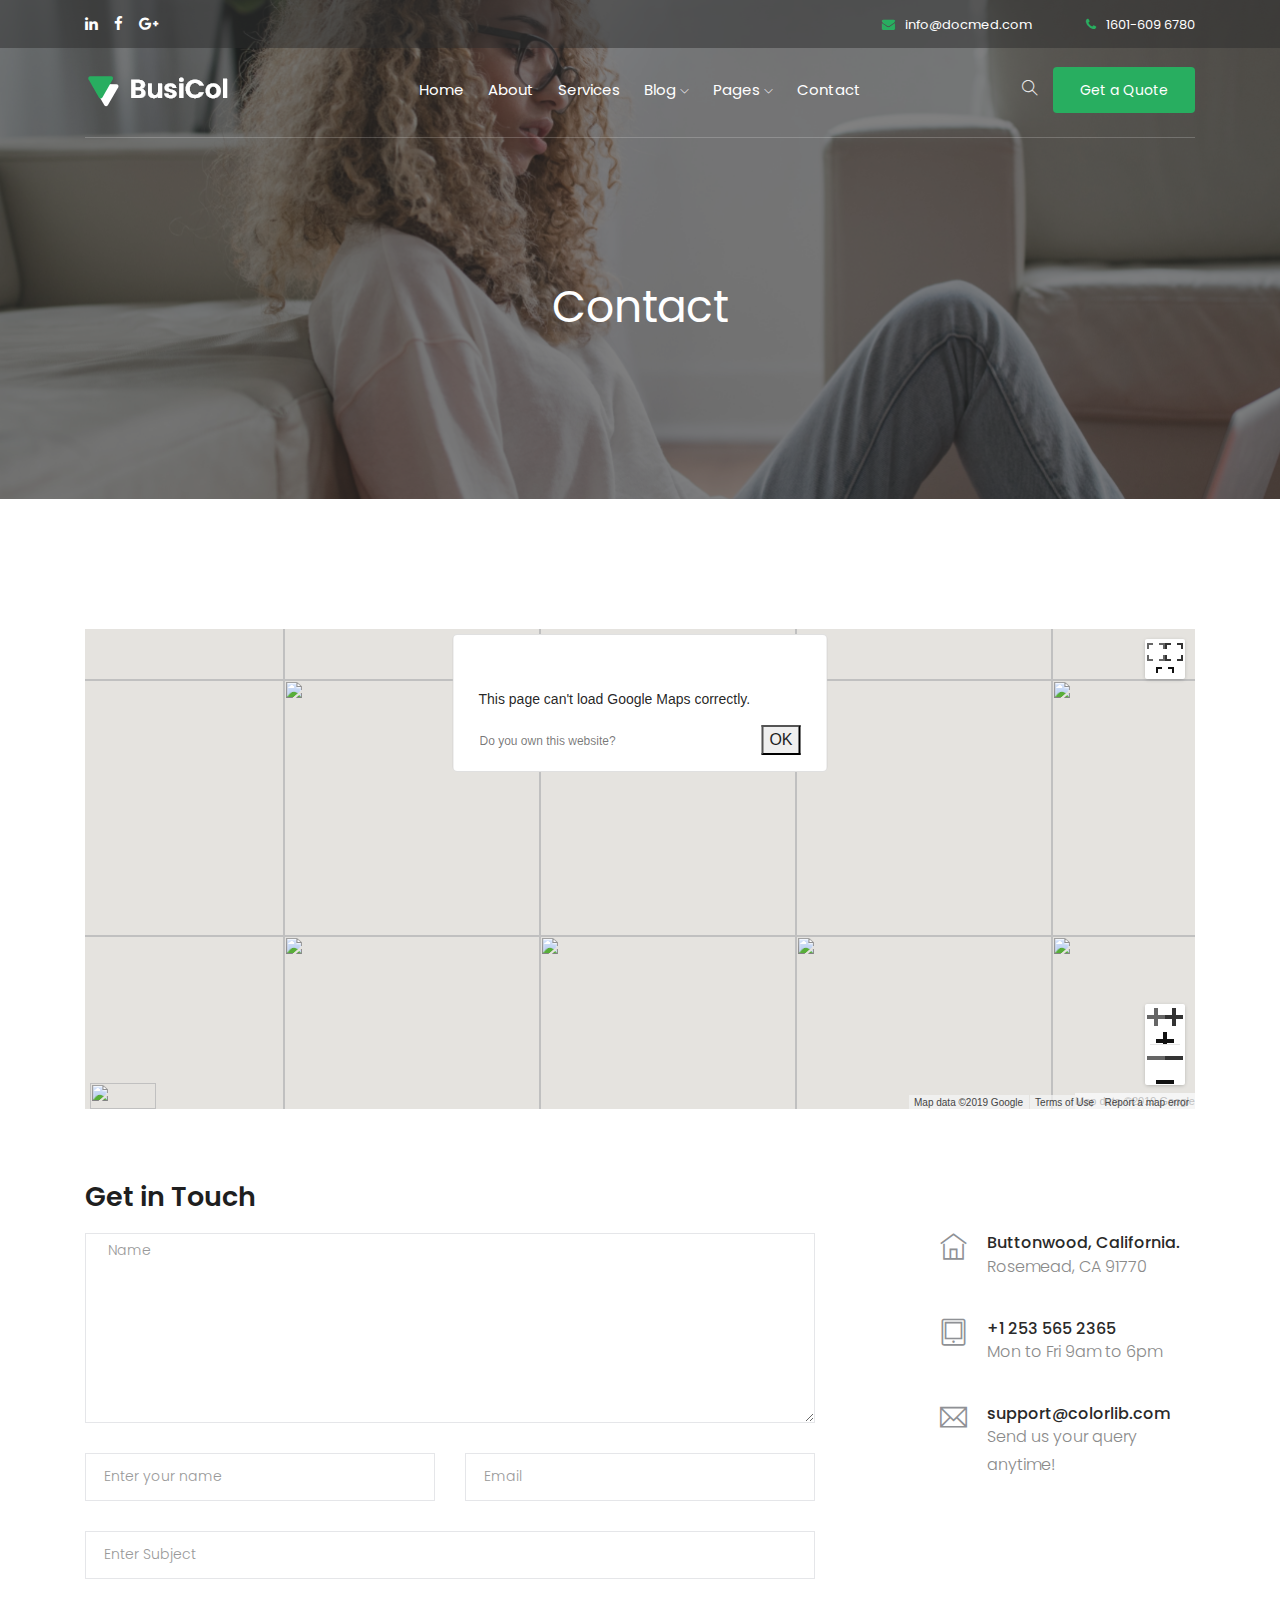
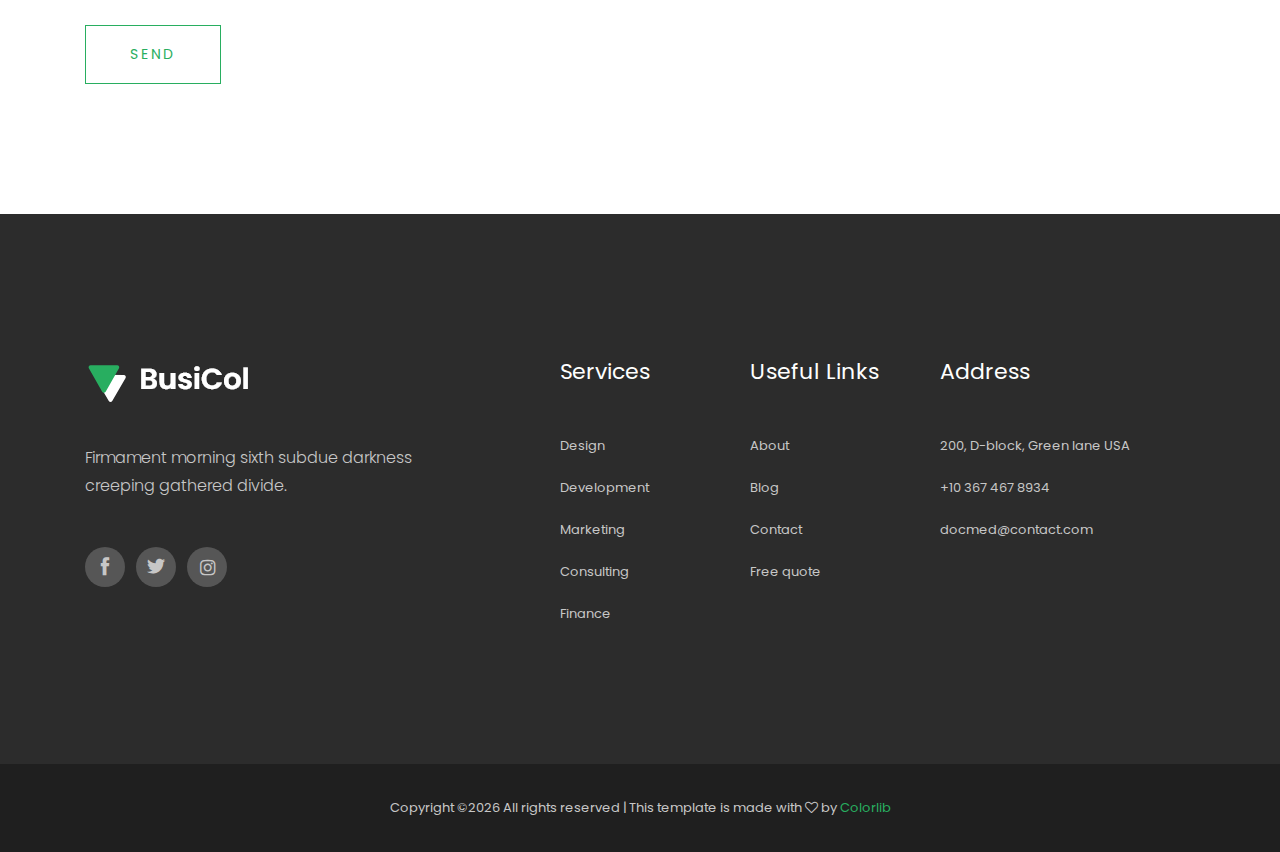
==== contact.html @ 390efb80 "Add files via upload" ====
<!doctype html>
<html class="no-js" lang="zxx">

<head>
    <meta charset="utf-8">
    <meta http-equiv="x-ua-compatible" content="ie=edge">
    <title>Busicol</title>
    <meta name="description" content="">
    <meta name="viewport" content="width=device-width, initial-scale=1">

    <!-- <link rel="manifest" href="site.webmanifest"> -->
    <link rel="shortcut icon" type="image/x-icon" href="img/favicon.png">
    <!-- Place favicon.ico in the root directory -->

    <!-- CSS here -->
    <link rel="stylesheet" href="css/bootstrap.min.css">
    <link rel="stylesheet" href="css/owl.carousel.min.css">
    <link rel="stylesheet" href="css/magnific-popup.css">
    <link rel="stylesheet" href="css/font-awesome.min.css">
    <link rel="stylesheet" href="css/themify-icons.css">
    <link rel="stylesheet" href="css/nice-select.css">
    <link rel="stylesheet" href="css/flaticon.css">
    <link rel="stylesheet" href="css/gijgo.css">
    <link rel="stylesheet" href="css/animate.css">
    <link rel="stylesheet" href="css/slicknav.css">
    <link rel="stylesheet" href="css/style.css">
    <!-- <link rel="stylesheet" href="css/responsive.css"> -->
</head>

<body>
    <!--[if lte IE 9]>
            <p class="browserupgrade">You are using an <strong>outdated</strong> browser. Please <a href="https://browsehappy.com/">upgrade your browser</a> to improve your experience and security.</p>
        <![endif]-->


    <!-- header-start -->
    <header>
        <div class="header-area ">
            <div class="header-top_area d-none d-lg-block">
                <div class="container">
                    <div class="row">
                        <div class="col-xl-6 col-md-6 ">
                            <div class="social_media_links">
                                <a href="#">
                                    <i class="fa fa-linkedin"></i>
                                </a>
                                <a href="#">
                                    <i class="fa fa-facebook"></i>
                                </a>
                                <a href="#">
                                    <i class="fa fa-google-plus"></i>
                                </a>
                            </div>
                        </div>
                        <div class="col-xl-6 col-md-6">
                            <div class="short_contact_list">
                                <ul>
                                    <li><a href="#"> <i class="fa fa-envelope"></i> info@docmed.com</a></li>
                                    <li><a href="#"> <i class="fa fa-phone"></i> 1601-609 6780</a></li>
                                </ul>
                            </div>
                        </div>
                    </div>
                </div>
            </div>
            <div id="sticky-header" class="main-header-area">
                <div class="container">
                    <div class="header_bottom_border white_border">
                        <div class="row align-items-center">
                            <div class="col-xl-3 col-lg-2">
                                <div class="logo">
                                    <a href="index.html">
                                        <img src="img/logo.png" alt="">
                                    </a>
                                </div>
                            </div>
                            <div class="col-xl-6 col-lg-7">
                                <div class="main-menu  d-none d-lg-block">
                                    <nav>
                                        <ul id="navigation">
                                            <li><a class="active" href="index.html">home</a></li>
                                            <li><a href="about.html">About</a></li>
                                            <li><a href="service.html">Services</a></li>
                                            <li><a href="#">blog <i class="ti-angle-down"></i></a>
                                                <ul class="submenu">
                                                    <li><a href="blog.html">blog</a></li>
                                                    <li><a href="single-blog.html">single-blog</a></li>
                                                </ul>
                                            </li>
                                            <li><a href="#">pages <i class="ti-angle-down"></i></a>
                                                <ul class="submenu">
                                                     <li><a href="elements.html">elements</a></li>
                                                    <li><a href="Portfolio.html">Portfolio</a></li>
                                                    <li><a href="portfolio_details.html">Portfolio details</a></li>
                                                </ul>
                                            </li>
                                            <li><a href="contact.html">Contact</a></li>
                                        </ul>
                                    </nav>
                                </div>
                            </div>
                            <div class="col-xl-3 col-lg-3 d-none d-lg-block">
                                <div class="Appointment">
                                    <div class="search_button">
                                        <a href="#">
                                            <i class="ti-search"></i>
                                        </a>
                                    </div>
                                    <div class="book_btn d-none d-lg-block">
                                        <a class="popup-with-form" href="#test-form">Get a Quote</a>
                                    </div>
                                </div>
                            </div>
                            <div class="col-12">
                                <div class="mobile_menu d-block d-lg-none"></div>
                            </div>
                        </div>
                    </div>

                </div>
            </div>
        </div>
    </header>
    <!-- header-end -->

    <!-- bradcam_area  -->
    <div class="bradcam_area breadcam_bg_4">
        <div class="container">
            <div class="row">
                <div class="col-xl-12">
                    <div class="bradcam_text text-center">
                        <h3>Contact</h3>
                    </div>
                </div>
            </div>
        </div>
    </div>
    <!--/ bradcam_area  -->

    <!-- ================ contact section start ================= -->
    <section class="contact-section">
            <div class="container">
                <div class="d-none d-sm-block mb-5 pb-4">
                    <div id="map" style="height: 480px; position: relative; overflow: hidden;"><div style="height: 100%; width: 100%; position: absolute; top: 0px; left: 0px; background-color: rgb(229, 227, 223);"><div class="gm-style" style="position: absolute; z-index: 0; left: 0px; top: 0px; height: 100%; width: 100%; padding: 0px; border-width: 0px; margin: 0px;"><div tabindex="0" style="position: absolute; z-index: 0; left: 0px; top: 0px; height: 100%; width: 100%; padding: 0px; border-width: 0px; margin: 0px; cursor: url(&quot;https://maps.gstatic.com/mapfiles/openhand_8_8.cur&quot;), default; touch-action: pan-x pan-y;"><div style="z-index: 1; position: absolute; left: 50%; top: 50%; width: 100%; transform: translate(0px, 0px);"><div style="position: absolute; left: 0px; top: 0px; z-index: 100; width: 100%;"><div style="position: absolute; left: 0px; top: 0px; z-index: 0;"><div style="position: absolute; z-index: 991; transform: matrix(1, 0, 0, 1, -100, -189);"><div style="position: absolute; left: 0px; top: 0px; width: 256px; height: 256px;"><div style="width: 256px; height: 256px;"></div></div><div style="position: absolute; left: -256px; top: 0px; width: 256px; height: 256px;"><div style="width: 256px; height: 256px;"></div></div><div style="position: absolute; left: -256px; top: -256px; width: 256px; height: 256px;"><div style="width: 256px; height: 256px;"></div></div><div style="position: absolute; left: 0px; top: -256px; width: 256px; height: 256px;"><div style="width: 256px; height: 256px;"></div></div><div style="position: absolute; left: 256px; top: -256px; width: 256px; height: 256px;"><div style="width: 256px; height: 256px;"></div></div><div style="position: absolute; left: 256px; top: 0px; width: 256px; height: 256px;"><div style="width: 256px; height: 256px;"></div></div><div style="position: absolute; left: 256px; top: 256px; width: 256px; height: 256px;"><div style="width: 256px; height: 256px;"></div></div><div style="position: absolute; left: 0px; top: 256px; width: 256px; height: 256px;"><div style="width: 256px; height: 256px;"></div></div><div style="position: absolute; left: -256px; top: 256px; width: 256px; height: 256px;"><div style="width: 256px; height: 256px;"></div></div><div style="position: absolute; left: -512px; top: 256px; width: 256px; height: 256px;"><div style="width: 256px; height: 256px;"></div></div><div style="position: absolute; left: -512px; top: 0px; width: 256px; height: 256px;"><div style="width: 256px; height: 256px;"></div></div><div style="position: absolute; left: -512px; top: -256px; width: 256px; height: 256px;"><div style="width: 256px; height: 256px;"></div></div><div style="position: absolute; left: 512px; top: -256px; width: 256px; height: 256px;"><div style="width: 256px; height: 256px;"></div></div><div style="position: absolute; left: 512px; top: 0px; width: 256px; height: 256px;"><div style="width: 256px; height: 256px;"></div></div><div style="position: absolute; left: 512px; top: 256px; width: 256px; height: 256px;"><div style="width: 256px; height: 256px;"></div></div></div></div></div><div style="position: absolute; left: 0px; top: 0px; z-index: 101; width: 100%;"></div><div style="position: absolute; left: 0px; top: 0px; z-index: 102; width: 100%;"></div><div style="position: absolute; left: 0px; top: 0px; z-index: 103; width: 100%;"><div style="position: absolute; left: 0px; top: 0px; z-index: -1;"><div style="position: absolute; z-index: 991; transform: matrix(1, 0, 0, 1, -100, -189);"><div style="width: 256px; height: 256px; overflow: hidden; position: absolute; left: 0px; top: 0px;"></div><div style="width: 256px; height: 256px; overflow: hidden; position: absolute; left: -256px; top: 0px;"></div><div style="width: 256px; height: 256px; overflow: hidden; position: absolute; left: -256px; top: -256px;"></div><div style="width: 256px; height: 256px; overflow: hidden; position: absolute; left: 0px; top: -256px;"></div><div style="width: 256px; height: 256px; overflow: hidden; position: absolute; left: 256px; top: -256px;"></div><div style="width: 256px; height: 256px; overflow: hidden; position: absolute; left: 256px; top: 0px;"></div><div style="width: 256px; height: 256px; overflow: hidden; position: absolute; left: 256px; top: 256px;"></div><div style="width: 256px; height: 256px; overflow: hidden; position: absolute; left: 0px; top: 256px;"></div><div style="width: 256px; height: 256px; overflow: hidden; position: absolute; left: -256px; top: 256px;"></div><div style="width: 256px; height: 256px; overflow: hidden; position: absolute; left: -512px; top: 256px;"></div><div style="width: 256px; height: 256px; overflow: hidden; position: absolute; left: -512px; top: 0px;"></div><div style="width: 256px; height: 256px; overflow: hidden; position: absolute; left: -512px; top: -256px;"></div><div style="width: 256px; height: 256px; overflow: hidden; position: absolute; left: 512px; top: -256px;"></div><div style="width: 256px; height: 256px; overflow: hidden; position: absolute; left: 512px; top: 0px;"></div><div style="width: 256px; height: 256px; overflow: hidden; position: absolute; left: 512px; top: 256px;"></div></div></div></div><div style="position: absolute; left: 0px; top: 0px; z-index: 0;"><div style="position: absolute; z-index: 991; transform: matrix(1, 0, 0, 1, -100, -189);"><div style="position: absolute; left: 0px; top: 0px; width: 256px; height: 256px; transition: opacity 200ms linear 0s;"><img draggable="false" alt="" role="presentation" src="https://maps.googleapis.com/maps/vt?pb=!1m5!1m4!1i9!2i470!3i302!4i256!2m3!1e0!2sm!3i476185792!2m3!1e2!6m1!3e5!3m14!2sen-US!3sUS!5e18!12m1!1e68!12m3!1e37!2m1!1ssmartmaps!12m4!1e26!2m2!1sstyles!2zcC5zOi02MHxwLmw6LTYw!4e0&amp;key=AIzaSyDpfS1oRGreGSBU5HHjMmQ3o5NLw7VdJ6I&amp;token=70038" style="width: 256px; height: 256px; user-select: none; border: 0px; padding: 0px; margin: 0px; max-width: none;"></div><div style="position: absolute; left: 256px; top: 0px; width: 256px; height: 256px; transition: opacity 200ms linear 0s;"><img draggable="false" alt="" role="presentation" src="https://maps.googleapis.com/maps/vt?pb=!1m5!1m4!1i9!2i471!3i302!4i256!2m3!1e0!2sm!3i476185840!2m3!1e2!6m1!3e5!3m14!2sen-US!3sUS!5e18!12m1!1e68!12m3!1e37!2m1!1ssmartmaps!12m4!1e26!2m2!1sstyles!2zcC5zOi02MHxwLmw6LTYw!4e0&amp;key=AIzaSyDpfS1oRGreGSBU5HHjMmQ3o5NLw7VdJ6I&amp;token=84496" style="width: 256px; height: 256px; user-select: none; border: 0px; padding: 0px; margin: 0px; max-width: none;"></div><div style="position: absolute; left: 256px; top: 256px; width: 256px; height: 256px; transition: opacity 200ms linear 0s;"><img draggable="false" alt="" role="presentation" src="https://maps.googleapis.com/maps/vt?pb=!1m5!1m4!1i9!2i471!3i303!4i256!2m3!1e0!2sm!3i476185840!2m3!1e2!6m1!3e5!3m14!2sen-US!3sUS!5e18!12m1!1e68!12m3!1e37!2m1!1ssmartmaps!12m4!1e26!2m2!1sstyles!2zcC5zOi02MHxwLmw6LTYw!4e0&amp;key=AIzaSyDpfS1oRGreGSBU5HHjMmQ3o5NLw7VdJ6I&amp;token=107953" style="width: 256px; height: 256px; user-select: none; border: 0px; padding: 0px; margin: 0px; max-width: none;"></div><div style="position: absolute; left: 0px; top: 256px; width: 256px; height: 256px; transition: opacity 200ms linear 0s;"><img draggable="false" alt="" role="presentation" src="https://maps.googleapis.com/maps/vt?pb=!1m5!1m4!1i9!2i470!3i303!4i256!2m3!1e0!2sm!3i476185792!2m3!1e2!6m1!3e5!3m14!2sen-US!3sUS!5e18!12m1!1e68!12m3!1e37!2m1!1ssmartmaps!12m4!1e26!2m2!1sstyles!2zcC5zOi02MHxwLmw6LTYw!4e0&amp;key=AIzaSyDpfS1oRGreGSBU5HHjMmQ3o5NLw7VdJ6I&amp;token=93495" style="width: 256px; height: 256px; user-select: none; border: 0px; padding: 0px; margin: 0px; max-width: none;"></div><div style="position: absolute; left: -256px; top: 256px; width: 256px; height: 256px; transition: opacity 200ms linear 0s;"><img draggable="false" alt="" role="presentation" src="https://maps.googleapis.com/maps/vt?pb=!1m5!1m4!1i9!2i469!3i303!4i256!2m3!1e0!2sm!3i476185792!2m3!1e2!6m1!3e5!3m14!2sen-US!3sUS!5e18!12m1!1e68!12m3!1e37!2m1!1ssmartmaps!12m4!1e26!2m2!1sstyles!2zcC5zOi02MHxwLmw6LTYw!4e0&amp;key=AIzaSyDpfS1oRGreGSBU5HHjMmQ3o5NLw7VdJ6I&amp;token=85128" style="width: 256px; height: 256px; user-select: none; border: 0px; padding: 0px; margin: 0px; max-width: none;"></div><div style="position: absolute; left: -512px; top: 256px; width: 256px; height: 256px; transition: opacity 200ms linear 0s;"><img draggable="false" alt="" role="presentation" src="https://maps.googleapis.com/maps/vt?pb=!1m5!1m4!1i9!2i468!3i303!4i256!2m3!1e0!2sm!3i476185504!2m3!1e2!6m1!3e5!3m14!2sen-US!3sUS!5e18!12m1!1e68!12m3!1e37!2m1!1ssmartmaps!12m4!1e26!2m2!1sstyles!2zcC5zOi02MHxwLmw6LTYw!4e0&amp;key=AIzaSyDpfS1oRGreGSBU5HHjMmQ3o5NLw7VdJ6I&amp;token=46831" style="width: 256px; height: 256px; user-select: none; border: 0px; padding: 0px; margin: 0px; max-width: none;"></div><div style="position: absolute; left: -512px; top: 0px; width: 256px; height: 256px; transition: opacity 200ms linear 0s;"><img draggable="false" alt="" role="presentation" src="https://maps.googleapis.com/maps/vt?pb=!1m5!1m4!1i9!2i468!3i302!4i256!2m3!1e0!2sm!3i476184952!2m3!1e2!6m1!3e5!3m14!2sen-US!3sUS!5e18!12m1!1e68!12m3!1e37!2m1!1ssmartmaps!12m4!1e26!2m2!1sstyles!2zcC5zOi02MHxwLmw6LTYw!4e0&amp;key=AIzaSyDpfS1oRGreGSBU5HHjMmQ3o5NLw7VdJ6I&amp;token=10814" style="width: 256px; height: 256px; user-select: none; border: 0px; padding: 0px; margin: 0px; max-width: none;"></div><div style="position: absolute; left: -512px; top: -256px; width: 256px; height: 256px; transition: opacity 200ms linear 0s;"><img draggable="false" alt="" role="presentation" src="https://maps.googleapis.com/maps/vt?pb=!1m5!1m4!1i9!2i468!3i301!4i256!2m3!1e0!2sm!3i476184952!2m3!1e2!6m1!3e5!3m14!2sen-US!3sUS!5e18!12m1!1e68!12m3!1e37!2m1!1ssmartmaps!12m4!1e26!2m2!1sstyles!2zcC5zOi02MHxwLmw6LTYw!4e0&amp;key=AIzaSyDpfS1oRGreGSBU5HHjMmQ3o5NLw7VdJ6I&amp;token=118428" style="width: 256px; height: 256px; user-select: none; border: 0px; padding: 0px; margin: 0px; max-width: none;"></div><div style="position: absolute; left: 512px; top: -256px; width: 256px; height: 256px; transition: opacity 200ms linear 0s;"><img draggable="false" alt="" role="presentation" src="https://maps.googleapis.com/maps/vt?pb=!1m5!1m4!1i9!2i472!3i301!4i256!2m3!1e0!2sm!3i476185636!2m3!1e2!6m1!3e5!3m14!2sen-US!3sUS!5e18!12m1!1e68!12m3!1e37!2m1!1ssmartmaps!12m4!1e26!2m2!1sstyles!2zcC5zOi02MHxwLmw6LTYw!4e0&amp;key=AIzaSyDpfS1oRGreGSBU5HHjMmQ3o5NLw7VdJ6I&amp;token=43995" style="width: 256px; height: 256px; user-select: none; border: 0px; padding: 0px; margin: 0px; max-width: none;"></div><div style="position: absolute; left: 512px; top: 0px; width: 256px; height: 256px; transition: opacity 200ms linear 0s;"><img draggable="false" alt="" role="presentation" src="https://maps.googleapis.com/maps/vt?pb=!1m5!1m4!1i9!2i472!3i302!4i256!2m3!1e0!2sm!3i476185840!2m3!1e2!6m1!3e5!3m14!2sen-US!3sUS!5e18!12m1!1e68!12m3!1e37!2m1!1ssmartmaps!12m4!1e26!2m2!1sstyles!2zcC5zOi02MHxwLmw6LTYw!4e0&amp;key=AIzaSyDpfS1oRGreGSBU5HHjMmQ3o5NLw7VdJ6I&amp;token=905" style="width: 256px; height: 256px; user-select: none; border: 0px; padding: 0px; margin: 0px; max-width: none;"></div><div style="position: absolute; left: 512px; top: 256px; width: 256px; height: 256px; transition: opacity 200ms linear 0s;"><img draggable="false" alt="" role="presentation" src="https://maps.googleapis.com/maps/vt?pb=!1m5!1m4!1i9!2i472!3i303!4i256!2m3!1e0!2sm!3i476185840!2m3!1e2!6m1!3e5!3m14!2sen-US!3sUS!5e18!12m1!1e68!12m3!1e37!2m1!1ssmartmaps!12m4!1e26!2m2!1sstyles!2zcC5zOi02MHxwLmw6LTYw!4e0&amp;key=AIzaSyDpfS1oRGreGSBU5HHjMmQ3o5NLw7VdJ6I&amp;token=24362" style="width: 256px; height: 256px; user-select: none; border: 0px; padding: 0px; margin: 0px; max-width: none;"></div><div style="position: absolute; left: -256px; top: 0px; width: 256px; height: 256px; transition: opacity 200ms linear 0s;"><img draggable="false" alt="" role="presentation" src="https://maps.googleapis.com/maps/vt?pb=!1m5!1m4!1i9!2i469!3i302!4i256!2m3!1e0!2sm!3i476185792!2m3!1e2!6m1!3e5!3m14!2sen-US!3sUS!5e18!12m1!1e68!12m3!1e37!2m1!1ssmartmaps!12m4!1e26!2m2!1sstyles!2zcC5zOi02MHxwLmw6LTYw!4e0&amp;key=AIzaSyDpfS1oRGreGSBU5HHjMmQ3o5NLw7VdJ6I&amp;token=61671" style="width: 256px; height: 256px; user-select: none; border: 0px; padding: 0px; margin: 0px; max-width: none;"></div><div style="position: absolute; left: -256px; top: -256px; width: 256px; height: 256px; transition: opacity 200ms linear 0s;"><img draggable="false" alt="" role="presentation" src="https://maps.googleapis.com/maps/vt?pb=!1m5!1m4!1i9!2i469!3i301!4i256!2m3!1e0!2sm!3i476185792!2m3!1e2!6m1!3e5!3m14!2sen-US!3sUS!5e18!12m1!1e68!12m3!1e37!2m1!1ssmartmaps!12m4!1e26!2m2!1sstyles!2zcC5zOi02MHxwLmw6LTYw!4e0&amp;key=AIzaSyDpfS1oRGreGSBU5HHjMmQ3o5NLw7VdJ6I&amp;token=38214" style="width: 256px; height: 256px; user-select: none; border: 0px; padding: 0px; margin: 0px; max-width: none;"></div><div style="position: absolute; left: 0px; top: -256px; width: 256px; height: 256px; transition: opacity 200ms linear 0s;"><img draggable="false" alt="" role="presentation" src="https://maps.googleapis.com/maps/vt?pb=!1m5!1m4!1i9!2i470!3i301!4i256!2m3!1e0!2sm!3i476185792!2m3!1e2!6m1!3e5!3m14!2sen-US!3sUS!5e18!12m1!1e68!12m3!1e37!2m1!1ssmartmaps!12m4!1e26!2m2!1sstyles!2zcC5zOi02MHxwLmw6LTYw!4e0&amp;key=AIzaSyDpfS1oRGreGSBU5HHjMmQ3o5NLw7VdJ6I&amp;token=46581" style="width: 256px; height: 256px; user-select: none; border: 0px; padding: 0px; margin: 0px; max-width: none;"></div><div style="position: absolute; left: 256px; top: -256px; width: 256px; height: 256px; transition: opacity 200ms linear 0s;"><img draggable="false" alt="" role="presentation" src="https://maps.googleapis.com/maps/vt?pb=!1m5!1m4!1i9!2i471!3i301!4i256!2m3!1e0!2sm!3i476185792!2m3!1e2!6m1!3e5!3m14!2sen-US!3sUS!5e18!12m1!1e68!12m3!1e37!2m1!1ssmartmaps!12m4!1e26!2m2!1sstyles!2zcC5zOi02MHxwLmw6LTYw!4e0&amp;key=AIzaSyDpfS1oRGreGSBU5HHjMmQ3o5NLw7VdJ6I&amp;token=94061" style="width: 256px; height: 256px; user-select: none; border: 0px; padding: 0px; margin: 0px; max-width: none;"></div></div></div></div><div class="gm-style-pbc" style="z-index: 2; position: absolute; height: 100%; width: 100%; padding: 0px; border-width: 0px; margin: 0px; left: 0px; top: 0px; opacity: 0;"><p class="gm-style-pbt"></p></div><div style="z-index: 3; position: absolute; height: 100%; width: 100%; padding: 0px; border-width: 0px; margin: 0px; left: 0px; top: 0px; touch-action: pan-x pan-y;"><div style="z-index: 4; position: absolute; left: 50%; top: 50%; width: 100%; transform: translate(0px, 0px);"><div style="position: absolute; left: 0px; top: 0px; z-index: 104; width: 100%;"></div><div style="position: absolute; left: 0px; top: 0px; z-index: 105; width: 100%;"></div><div style="position: absolute; left: 0px; top: 0px; z-index: 106; width: 100%;"></div><div style="position: absolute; left: 0px; top: 0px; z-index: 107; width: 100%;"></div></div></div></div><iframe aria-hidden="true" frameborder="0" style="z-index: -1; position: absolute; width: 100%; height: 100%; top: 0px; left: 0px; border: none;" src="about:blank"></iframe><div style="margin-left: 5px; margin-right: 5px; z-index: 1000000; position: absolute; left: 0px; bottom: 0px;"><a target="_blank" rel="noopener" href="https://maps.google.com/maps?ll=-31.197,150.744&amp;z=9&amp;t=m&amp;hl=en-US&amp;gl=US&amp;mapclient=apiv3" title="Open this area in Google Maps (opens a new window)" style="position: static; overflow: visible; float: none; display: inline;"><div style="width: 66px; height: 26px; cursor: pointer;"><img alt="" src="https://maps.gstatic.com/mapfiles/api-3/images/google_white5.png" draggable="false" style="position: absolute; left: 0px; top: 0px; width: 66px; height: 26px; user-select: none; border: 0px; padding: 0px; margin: 0px;"></div></a></div><div style="background-color: white; padding: 15px 21px; border: 1px solid rgb(171, 171, 171); font-family: Roboto, Arial, sans-serif; color: rgb(34, 34, 34); box-sizing: border-box; box-shadow: rgba(0, 0, 0, 0.2) 0px 4px 16px; z-index: 10000002; display: none; width: 300px; height: 180px; position: absolute; left: 315px; top: 150px;"><div style="padding: 0px 0px 10px; font-size: 16px; box-sizing: border-box;">Map Data</div><div style="font-size: 13px;">Map data ©2019 Google</div><button draggable="false" title="Close" aria-label="Close" type="button" class="gm-ui-hover-effect" style="background: none; display: block; border: 0px; margin: 0px; padding: 0px; position: absolute; cursor: pointer; user-select: none; top: 0px; right: 0px; width: 37px; height: 37px;"><img src="data:image/svg+xml,%3Csvg%20xmlns%3D%22http%3A%2F%2Fwww.w3.org%2F2000%2Fsvg%22%20width%3D%2224px%22%20height%3D%2224px%22%20viewBox%3D%220%200%2024%2024%22%20fill%3D%22%23000000%22%3E%0A%20%20%20%20%3Cpath%20d%3D%22M19%206.41L17.59%205%2012%2010.59%206.41%205%205%206.41%2010.59%2012%205%2017.59%206.41%2019%2012%2013.41%2017.59%2019%2019%2017.59%2013.41%2012z%22%2F%3E%0A%20%20%20%20%3Cpath%20d%3D%22M0%200h24v24H0z%22%20fill%3D%22none%22%2F%3E%0A%3C%2Fsvg%3E%0A" style="pointer-events: none; display: block; width: 13px; height: 13px; margin: 12px;"></button></div><div class="gmnoprint" style="z-index: 1000001; position: absolute; right: 166px; bottom: 0px; width: 121px;"><div draggable="false" class="gm-style-cc" style="user-select: none; height: 14px; line-height: 14px;"><div style="opacity: 0.7; width: 100%; height: 100%; position: absolute;"><div style="width: 1px;"></div><div style="background-color: rgb(245, 245, 245); width: auto; height: 100%; margin-left: 1px;"></div></div><div style="position: relative; padding-right: 6px; padding-left: 6px; box-sizing: border-box; font-family: Roboto, Arial, sans-serif; font-size: 10px; color: rgb(68, 68, 68); white-space: nowrap; direction: ltr; text-align: right; vertical-align: middle; display: inline-block;"><a style="text-decoration: none; cursor: pointer; display: none;">Map Data</a><span>Map data ©2019 Google</span></div></div></div><div class="gmnoscreen" style="position: absolute; right: 0px; bottom: 0px;"><div style="font-family: Roboto, Arial, sans-serif; font-size: 11px; color: rgb(68, 68, 68); direction: ltr; text-align: right; background-color: rgb(245, 245, 245);">Map data ©2019 Google</div></div><div class="gmnoprint gm-style-cc" draggable="false" style="z-index: 1000001; user-select: none; height: 14px; line-height: 14px; position: absolute; right: 95px; bottom: 0px;"><div style="opacity: 0.7; width: 100%; height: 100%; position: absolute;"><div style="width: 1px;"></div><div style="background-color: rgb(245, 245, 245); width: auto; height: 100%; margin-left: 1px;"></div></div><div style="position: relative; padding-right: 6px; padding-left: 6px; box-sizing: border-box; font-family: Roboto, Arial, sans-serif; font-size: 10px; color: rgb(68, 68, 68); white-space: nowrap; direction: ltr; text-align: right; vertical-align: middle; display: inline-block;"><a href="https://www.google.com/intl/en-US_US/help/terms_maps.html" target="_blank" rel="noopener" style="text-decoration: none; cursor: pointer; color: rgb(68, 68, 68);">Terms of Use</a></div></div><button draggable="false" title="Toggle fullscreen view" aria-label="Toggle fullscreen view" type="button" class="gm-control-active gm-fullscreen-control" style="background: none rgb(255, 255, 255); border: 0px; margin: 10px; padding: 0px; position: absolute; cursor: pointer; user-select: none; border-radius: 2px; height: 40px; width: 40px; box-shadow: rgba(0, 0, 0, 0.3) 0px 1px 4px -1px; overflow: hidden; top: 0px; right: 0px;"><img src="data:image/svg+xml,%3Csvg%20xmlns%3D%22http%3A%2F%2Fwww.w3.org%2F2000%2Fsvg%22%20width%3D%2218%22%20height%3D%2218%22%20viewBox%3D%220%20018%2018%22%3E%0A%20%20%3Cpath%20fill%3D%22%23666%22%20d%3D%22M0%2C0v2v4h2V2h4V0H2H0z%20M16%2C0h-4v2h4v4h2V2V0H16z%20M16%2C16h-4v2h4h2v-2v-4h-2V16z%20M2%2C12H0v4v2h2h4v-2H2V12z%22%2F%3E%0A%3C%2Fsvg%3E%0A" style="height: 18px; width: 18px;"><img src="data:image/svg+xml,%3Csvg%20xmlns%3D%22http%3A%2F%2Fwww.w3.org%2F2000%2Fsvg%22%20width%3D%2218%22%20height%3D%2218%22%20viewBox%3D%220%200%2018%2018%22%3E%0A%20%20%3Cpath%20fill%3D%22%23333%22%20d%3D%22M0%2C0v2v4h2V2h4V0H2H0z%20M16%2C0h-4v2h4v4h2V2V0H16z%20M16%2C16h-4v2h4h2v-2v-4h-2V16z%20M2%2C12H0v4v2h2h4v-2H2V12z%22%2F%3E%0A%3C%2Fsvg%3E%0A" style="height: 18px; width: 18px;"><img src="data:image/svg+xml,%3Csvg%20xmlns%3D%22http%3A%2F%2Fwww.w3.org%2F2000%2Fsvg%22%20width%3D%2218%22%20height%3D%2218%22%20viewBox%3D%220%200%2018%2018%22%3E%0A%20%20%3Cpath%20fill%3D%22%23111%22%20d%3D%22M0%2C0v2v4h2V2h4V0H2H0z%20M16%2C0h-4v2h4v4h2V2V0H16z%20M16%2C16h-4v2h4h2v-2v-4h-2V16z%20M2%2C12H0v4v2h2h4v-2H2V12z%22%2F%3E%0A%3C%2Fsvg%3E%0A" style="height: 18px; width: 18px;"></button><div draggable="false" class="gm-style-cc" style="user-select: none; height: 14px; line-height: 14px; position: absolute; right: 0px; bottom: 0px;"><div style="opacity: 0.7; width: 100%; height: 100%; position: absolute;"><div style="width: 1px;"></div><div style="background-color: rgb(245, 245, 245); width: auto; height: 100%; margin-left: 1px;"></div></div><div style="position: relative; padding-right: 6px; padding-left: 6px; box-sizing: border-box; font-family: Roboto, Arial, sans-serif; font-size: 10px; color: rgb(68, 68, 68); white-space: nowrap; direction: ltr; text-align: right; vertical-align: middle; display: inline-block;"><a target="_blank" rel="noopener" title="Report errors in the road map or imagery to Google" href="https://www.google.com/maps/@-31.197,150.744,9z/data=!10m1!1e1!12b1?source=apiv3&amp;rapsrc=apiv3" style="font-family: Roboto, Arial, sans-serif; font-size: 10px; color: rgb(68, 68, 68); text-decoration: none; position: relative;">Report a map error</a></div></div><div class="gmnoprint gm-bundled-control gm-bundled-control-on-bottom" draggable="false" controlwidth="40" controlheight="81" style="margin: 10px; user-select: none; position: absolute; bottom: 95px; right: 40px;"><div class="gmnoprint" controlwidth="40" controlheight="81" style="position: absolute; left: 0px; top: 0px;"><div draggable="false" style="user-select: none; box-shadow: rgba(0, 0, 0, 0.3) 0px 1px 4px -1px; border-radius: 2px; cursor: pointer; background-color: rgb(255, 255, 255); width: 40px; height: 81px;"><button draggable="false" title="Zoom in" aria-label="Zoom in" type="button" class="gm-control-active" style="background: none; display: block; border: 0px; margin: 0px; padding: 0px; position: relative; cursor: pointer; user-select: none; overflow: hidden; width: 40px; height: 40px; top: 0px; left: 0px;"><img src="data:image/svg+xml,%3Csvg%20xmlns%3D%22http%3A%2F%2Fwww.w3.org%2F2000%2Fsvg%22%20width%3D%2218%22%20height%3D%2218%22%20viewBox%3D%220%200%2018%2018%22%3E%0A%20%20%3Cpolygon%20fill%3D%22%23666%22%20points%3D%2218%2C7%2011%2C7%2011%2C0%207%2C0%207%2C7%200%2C7%200%2C11%207%2C11%207%2C18%2011%2C18%2011%2C11%2018%2C11%22%2F%3E%0A%3C%2Fsvg%3E%0A" style="height: 18px; width: 18px;"><img src="data:image/svg+xml,%3Csvg%20xmlns%3D%22http%3A%2F%2Fwww.w3.org%2F2000%2Fsvg%22%20width%3D%2218%22%20height%3D%2218%22%20viewBox%3D%220%200%2018%2018%22%3E%0A%20%20%3Cpolygon%20fill%3D%22%23333%22%20points%3D%2218%2C7%2011%2C7%2011%2C0%207%2C0%207%2C7%200%2C7%200%2C11%207%2C11%207%2C18%2011%2C18%2011%2C11%2018%2C11%22%2F%3E%0A%3C%2Fsvg%3E%0A" style="height: 18px; width: 18px;"><img src="data:image/svg+xml,%3Csvg%20xmlns%3D%22http%3A%2F%2Fwww.w3.org%2F2000%2Fsvg%22%20width%3D%2218%22%20height%3D%2218%22%20viewBox%3D%220%200%2018%2018%22%3E%0A%20%20%3Cpolygon%20fill%3D%22%23111%22%20points%3D%2218%2C7%2011%2C7%2011%2C0%207%2C0%207%2C7%200%2C7%200%2C11%207%2C11%207%2C18%2011%2C18%2011%2C11%2018%2C11%22%2F%3E%0A%3C%2Fsvg%3E%0A" style="height: 18px; width: 18px;"></button><div style="position: relative; overflow: hidden; width: 30px; height: 1px; margin: 0px 5px; background-color: rgb(230, 230, 230); top: 0px;"></div><button draggable="false" title="Zoom out" aria-label="Zoom out" type="button" class="gm-control-active" style="background: none; display: block; border: 0px; margin: 0px; padding: 0px; position: relative; cursor: pointer; user-select: none; overflow: hidden; width: 40px; height: 40px; top: 0px; left: 0px;"><img src="data:image/svg+xml,%3Csvg%20xmlns%3D%22http%3A%2F%2Fwww.w3.org%2F2000%2Fsvg%22%20width%3D%2218%22%20height%3D%2218%22%20viewBox%3D%220%200%2018%2018%22%3E%0A%20%20%3Cpath%20fill%3D%22%23666%22%20d%3D%22M0%2C7h18v4H0V7z%22%2F%3E%0A%3C%2Fsvg%3E%0A" style="height: 18px; width: 18px;"><img src="data:image/svg+xml,%3Csvg%20xmlns%3D%22http%3A%2F%2Fwww.w3.org%2F2000%2Fsvg%22%20width%3D%2218%22%20height%3D%2218%22%20viewBox%3D%220%200%2018%2018%22%3E%0A%20%20%3Cpath%20fill%3D%22%23333%22%20d%3D%22M0%2C7h18v4H0V7z%22%2F%3E%0A%3C%2Fsvg%3E%0A" style="height: 18px; width: 18px;"><img src="data:image/svg+xml,%3Csvg%20xmlns%3D%22http%3A%2F%2Fwww.w3.org%2F2000%2Fsvg%22%20width%3D%2218%22%20height%3D%2218%22%20viewBox%3D%220%200%2018%2018%22%3E%0A%20%20%3Cpath%20fill%3D%22%23111%22%20d%3D%22M0%2C7h18v4H0V7z%22%2F%3E%0A%3C%2Fsvg%3E%0A" style="height: 18px; width: 18px;"></button></div></div><div class="gmnoprint" controlwidth="40" controlheight="40" style="display: none; position: absolute;"><div style="width: 40px; height: 40px;"><button draggable="false" title="Rotate map 90 degrees" aria-label="Rotate map 90 degrees" type="button" class="gm-control-active" style="background: none rgb(255, 255, 255); display: none; border: 0px; margin: 0px 0px 32px; padding: 0px; position: relative; cursor: pointer; user-select: none; width: 40px; height: 40px; top: 0px; left: 0px; overflow: hidden; box-shadow: rgba(0, 0, 0, 0.3) 0px 1px 4px -1px; border-radius: 2px;"><img src="data:image/svg+xml,%3Csvg%20xmlns%3D%22http%3A%2F%2Fwww.w3.org%2F2000%2Fsvg%22%20width%3D%2224%22%20height%3D%2222%22%20viewBox%3D%220%200%2024%2022%22%3E%0A%20%20%3Cpath%20fill%3D%22%23666%22%20fill-rule%3D%22evenodd%22%20d%3D%22M20%2010c0-5.52-4.48-10-10-10s-10%204.48-10%2010v5h5v-5c0-2.76%202.24-5%205-5s5%202.24%205%205v5h-4l6.5%207%206.5-7h-4v-5z%22%20clip-rule%3D%22evenodd%22%2F%3E%0A%3C%2Fsvg%3E%0A" style="height: 18px; width: 18px;"><img src="data:image/svg+xml,%3Csvg%20xmlns%3D%22http%3A%2F%2Fwww.w3.org%2F2000%2Fsvg%22%20width%3D%2224%22%20height%3D%2222%22%20viewBox%3D%220%200%2024%2022%22%3E%0A%20%20%3Cpath%20fill%3D%22%23333%22%20fill-rule%3D%22evenodd%22%20d%3D%22M20%2010c0-5.52-4.48-10-10-10s-10%204.48-10%2010v5h5v-5c0-2.76%202.24-5%205-5s5%202.24%205%205v5h-4l6.5%207%206.5-7h-4v-5z%22%20clip-rule%3D%22evenodd%22%2F%3E%0A%3C%2Fsvg%3E%0A" style="height: 18px; width: 18px;"><img src="data:image/svg+xml,%3Csvg%20xmlns%3D%22http%3A%2F%2Fwww.w3.org%2F2000%2Fsvg%22%20width%3D%2224%22%20height%3D%2222%22%20viewBox%3D%220%200%2024%2022%22%3E%0A%20%20%3Cpath%20fill%3D%22%23111%22%20fill-rule%3D%22evenodd%22%20d%3D%22M20%2010c0-5.52-4.48-10-10-10s-10%204.48-10%2010v5h5v-5c0-2.76%202.24-5%205-5s5%202.24%205%205v5h-4l6.5%207%206.5-7h-4v-5z%22%20clip-rule%3D%22evenodd%22%2F%3E%0A%3C%2Fsvg%3E%0A" style="height: 18px; width: 18px;"></button><button draggable="false" title="Tilt map" aria-label="Tilt map" type="button" class="gm-tilt gm-control-active" style="background: none rgb(255, 255, 255); display: block; border: 0px; margin: 0px; padding: 0px; position: relative; cursor: pointer; user-select: none; width: 40px; height: 40px; top: 0px; left: 0px; overflow: hidden; box-shadow: rgba(0, 0, 0, 0.3) 0px 1px 4px -1px; border-radius: 2px;"><img src="data:image/svg+xml,%3Csvg%20xmlns%3D%22http%3A%2F%2Fwww.w3.org%2F2000%2Fsvg%22%20width%3D%2218px%22%20height%3D%2216px%22%20viewBox%3D%220%200%2018%2016%22%3E%0A%20%20%3Cpath%20fill%3D%22%23666%22%20d%3D%22M0%2C16h8V9H0V16z%20M10%2C16h8V9h-8V16z%20M0%2C7h8V0H0V7z%20M10%2C0v7h8V0H10z%22%2F%3E%0A%3C%2Fsvg%3E%0A" style="width: 18px;"><img src="data:image/svg+xml,%3Csvg%20xmlns%3D%22http%3A%2F%2Fwww.w3.org%2F2000%2Fsvg%22%20width%3D%2218px%22%20height%3D%2216px%22%20viewBox%3D%220%200%2018%2016%22%3E%0A%20%20%3Cpath%20fill%3D%22%23333%22%20d%3D%22M0%2C16h8V9H0V16z%20M10%2C16h8V9h-8V16z%20M0%2C7h8V0H0V7z%20M10%2C0v7h8V0H10z%22%2F%3E%0A%3C%2Fsvg%3E%0A" style="width: 18px;"><img src="data:image/svg+xml,%3Csvg%20xmlns%3D%22http%3A%2F%2Fwww.w3.org%2F2000%2Fsvg%22%20width%3D%2218px%22%20height%3D%2216px%22%20viewBox%3D%220%200%2018%2016%22%3E%0A%20%20%3Cpath%20fill%3D%22%23111%22%20d%3D%22M0%2C16h8V9H0V16z%20M10%2C16h8V9h-8V16z%20M0%2C7h8V0H0V7z%20M10%2C0v7h8V0H10z%22%2F%3E%0A%3C%2Fsvg%3E%0A" style="width: 18px;"></button></div></div></div></div></div><div style="background-color: white; font-weight: 500; font-family: Roboto, sans-serif; padding: 15px 25px; box-sizing: border-box; top: 5px; border: 1px solid rgba(0, 0, 0, 0.12); border-radius: 5px; left: 50%; max-width: 375px; position: absolute; transform: translateX(-50%); width: calc(100% - 10px); z-index: 1;"><div><img alt="" src="https://maps.gstatic.com/mapfiles/api-3/images/google_gray.svg" draggable="false" style="padding: 0px; margin: 0px; border: 0px; height: 17px; vertical-align: middle; width: 52px; user-select: none;"></div><div style="line-height: 20px; margin: 15px 0px;"><span style="color: rgba(0, 0, 0, 0.87); font-size: 14px;">This page can't load Google Maps correctly.</span></div><table style="width: 100%;"><tr><td style="line-height: 16px; vertical-align: middle;"><a href="https://developers.google.com/maps/documentation/javascript/error-messages?utm_source=maps_js&amp;utm_medium=degraded&amp;utm_campaign=billing#api-key-and-billing-errors" target="_blank" rel="noopener" style="color: rgba(0, 0, 0, 0.54); font-size: 12px;">Do you own this website?</a></td><td style="text-align: right;"><button class="dismissButton">OK</button></td></tr></table></div></div>
                    <script>
                        function initMap() {
                            var uluru = {
                                lat: -25.363,
                                lng: 131.044
                            };
                            var grayStyles = [{
                                    featureType: "all",
                                    stylers: [{
                                            saturation: -90
                                        },
                                        {
                                            lightness: 50
                                        }
                                    ]
                                },
                                {
                                    elementType: 'labels.text.fill',
                                    stylers: [{
                                        color: '#ccdee9'
                                    }]
                                }
                            ];
                            var map = new google.maps.Map(document.getElementById('map'), {
                                center: {
                                    lat: -31.197,
                                    lng: 150.744
                                },
                                zoom: 9,
                                styles: grayStyles,
                                scrollwheel: false
                            });
                        }
                    </script>
                    <script src="https://maps.googleapis.com/maps/api/js?key=AIzaSyDpfS1oRGreGSBU5HHjMmQ3o5NLw7VdJ6I&amp;callback=initMap">
                    </script>
    
                </div>
    
    
                <div class="row">
                    <div class="col-12">
                        <h2 class="contact-title">Get in Touch</h2>
                    </div>
                    <div class="col-lg-8">
                        <form class="form-contact contact_form" action="contact_process.php" method="post" id="contactForm" novalidate="novalidate">
                            <div class="row">
                                <div class="col-12">
                                    <div class="form-group">
                                        <textarea class="form-control w-100" name="message" id="message" cols="30" rows="9" onfocus="this.placeholder = ''" onblur="this.placeholder = 'Enter Message'" placeholder=" Name"></textarea>
                                    </div>
                                </div>
                                <div class="col-sm-6">
                                    <div class="form-group">
                                        <input class="form-control valid" name="name" id="name" type="text" onfocus="this.placeholder = ''" onblur="this.placeholder = 'Enter your name'" placeholder="Enter your name">
                                    </div>
                                </div>
                                <div class="col-sm-6">
                                    <div class="form-group">
                                        <input class="form-control valid" name="email" id="email" type="email" onfocus="this.placeholder = ''" onblur="this.placeholder = 'Enter email address'" placeholder="Email">
                                    </div>
                                </div>
                                <div class="col-12">
                                    <div class="form-group">
                                        <input class="form-control" name="subject" id="subject" type="text" onfocus="this.placeholder = ''" onblur="this.placeholder = 'Enter Subject'" placeholder="Enter Subject">
                                    </div>
                                </div>
                            </div>
                            <div class="form-group mt-3">
                                <button type="submit" class="button button-contactForm boxed-btn">Send</button>
                            </div>
                        </form>
                    </div>
                    <div class="col-lg-3 offset-lg-1">
                        <div class="media contact-info">
                            <span class="contact-info__icon"><i class="ti-home"></i></span>
                            <div class="media-body">
                                <h3>Buttonwood, California.</h3>
                                <p>Rosemead, CA 91770</p>
                            </div>
                        </div>
                        <div class="media contact-info">
                            <span class="contact-info__icon"><i class="ti-tablet"></i></span>
                            <div class="media-body">
                                <h3>+1 253 565 2365</h3>
                                <p>Mon to Fri 9am to 6pm</p>
                            </div>
                        </div>
                        <div class="media contact-info">
                            <span class="contact-info__icon"><i class="ti-email"></i></span>
                            <div class="media-body">
                                <h3>support@colorlib.com</h3>
                                <p>Send us your query anytime!</p>
                            </div>
                        </div>
                    </div>
                </div>
            </div>
        </section>
    <!-- ================ contact section end ================= -->
    
    <!-- footer start -->
    <footer class="footer">
        <div class="footer_top">
            <div class="container">
                <div class="row">
                    <div class="col-xl-4 col-md-6 col-lg-4">
                        <div class="footer_widget">
                            <div class="footer_logo">
                                <a href="#">
                                    <img src="img/footer_logo.png" alt="">
                                </a>
                            </div>
                            <p>
                                Firmament morning sixth subdue darkness
                                creeping gathered divide.
                            </p>
                            <div class="socail_links">
                                <ul>
                                    <li>
                                        <a href="#">
                                            <i class="ti-facebook"></i>
                                        </a>
                                    </li>
                                    <li>
                                        <a href="#">
                                            <i class="ti-twitter-alt"></i>
                                        </a>
                                    </li>
                                    <li>
                                        <a href="#">
                                            <i class="fa fa-instagram"></i>
                                        </a>
                                    </li>
                                </ul>
                            </div>

                        </div>
                    </div>
                    <div class="col-xl-2 offset-xl-1 col-md-6 col-lg-3">
                        <div class="footer_widget">
                            <h3 class="footer_title">
                                    Services
                            </h3>
                            <ul>
                                <li><a href="#">Design</a></li>
                                <li><a href="#">Development</a></li>
                                <li><a href="#">Marketing</a></li>
                                <li><a href="#">Consulting</a></li>
                                <li><a href="#">Finance</a></li>
                            </ul>

                        </div>
                    </div>
                    <div class="col-xl-2 col-md-6 col-lg-2">
                        <div class="footer_widget">
                            <h3 class="footer_title">
                                    Useful Links
                            </h3>
                            <ul>
                                <li><a href="#">About</a></li>
                                <li><a href="#">Blog</a></li>
                                <li><a href="#"> Contact</a></li>
                                <li><a href="#"> Free quote</a></li>
                            </ul>
                        </div>
                    </div>
                    <div class="col-xl-3 col-md-6 col-lg-3">
                        <div class="footer_widget">
                            <h3 class="footer_title">
                                Address
                            </h3>
                            <ul>
                                    <li>200, D-block, Green lane USA</li>
                                    <li>+10 367 467 8934</li>
                                    <li><a href="#"> docmed@contact.com</a></li>
                                </ul>
                        </div>
                    </div>
                </div>
            </div>
        </div>
        <div class="copy-right_text">
            <div class="container">
                <div class="footer_border"></div>
                <div class="row">
                    <div class="col-xl-12">
                        <p class="copy_right text-center">
                            <!-- Link back to Colorlib can't be removed. Template is licensed under CC BY 3.0. -->
Copyright &copy;<script>document.write(new Date().getFullYear());</script> All rights reserved | This template is made with <i class="fa fa-heart-o" aria-hidden="true"></i> by <a href="https://colorlib.com" target="_blank">Colorlib</a>
<!-- Link back to Colorlib can't be removed. Template is licensed under CC BY 3.0. -->
                        </p>
                    </div>
                </div>
            </div>
        </div>
    </footer>
    <!--/ footer end  -->

<!-- link that opens popup -->

    <!-- form itself end-->
    <form id="test-form" class="white-popup-block mfp-hide">
        <div class="popup_box ">
            <div class="popup_inner">
                <div class="popup_header">
                    <h3>Get Free Quote</h3>
                </div>
                <div class="custom_form">
                        <div class="row">
                                <div class="col-xl-12">
                                    <input type="text" placeholder="Your Name">
                                </div>
                                <div class="col-xl-12">
                                    <input type="email" placeholder="Email">
                                </div>
                                <div class="col-xl-12">
                                    <textarea name="" id="" cols="30" rows="10" placeholder="Message"></textarea>
                                </div>
                                <div class="col-xl-12">
                                    <button type="submit" class="boxed-btn3">Send</button>
                                </div>
                            </div>
                </div>
            </div>
        </div>
    </form>
    <!-- form itself end -->
    
        <!-- JS here -->
        <script src="js/vendor/modernizr-3.5.0.min.js"></script>
        <script src="js/vendor/jquery-1.12.4.min.js"></script>
        <script src="js/popper.min.js"></script>
        <script src="js/bootstrap.min.js"></script>
        <script src="js/owl.carousel.min.js"></script>
        <script src="js/isotope.pkgd.min.js"></script>
        <script src="js/ajax-form.js"></script>
        <script src="js/waypoints.min.js"></script>
        <script src="js/jquery.counterup.min.js"></script>
        <script src="js/imagesloaded.pkgd.min.js"></script>
        <script src="js/scrollIt.js"></script>
        <script src="js/jquery.scrollUp.min.js"></script>
        <script src="js/wow.min.js"></script>
        <script src="js/nice-select.min.js"></script>
        <script src="js/jquery.slicknav.min.js"></script>
        <script src="js/jquery.magnific-popup.min.js"></script>
        <script src="js/plugins.js"></script>
        <script src="js/gijgo.min.js"></script>
    
        <!--contact js-->
        <script src="js/contact.js"></script>
        <script src="js/jquery.ajaxchimp.min.js"></script>
        <script src="js/jquery.form.js"></script>
        <script src="js/jquery.validate.min.js"></script>
        <script src="js/mail-script.js"></script>
    
        <script src="js/main.js"></script>
        <script>
            $('#datepicker').datepicker({
                iconsLibrary: 'fontawesome',
                icons: {
                 rightIcon: '<span class="fa fa-caret-down"></span>'
             }
            });
            $('#datepicker2').datepicker({
                iconsLibrary: 'fontawesome',
                icons: {
                 rightIcon: '<span class="fa fa-caret-down"></span>'
             }
    
            });
        </script>
    </body>
    
    </html>
---- css/themify-icons.css ----
@font-face {
	font-family: 'themify';
	src:url('../fonts/themify.eot?-fvbane');
	src:url('../fonts/themify.eot?#iefix-fvbane') format('embedded-opentype'),
		url('../fonts/themify.woff?-fvbane') format('woff'),
		url('../fonts/themify.ttf?-fvbane') format('truetype'),
		url('../fonts/themify.svg?-fvbane#themify') format('svg');
	font-weight: normal;
	font-style: normal;
}

[class^="ti-"], [class*=" ti-"] {
	font-family: 'themify';
	/* speak: none; */
	font-style: normal;
	font-weight: normal;
	font-variant: normal;
	text-transform: none;
	line-height: 1;

	/* Better Font Rendering =========== */
	-webkit-font-smoothing: antialiased;
	-moz-osx-font-smoothing: grayscale;
}

.ti-wand:before {
	content: "\e600";
}
.ti-volume:before {
	content: "\e601";
}
.ti-user:before {
	content: "\e602";
}
.ti-unlock:before {
	content: "\e603";
}
.ti-unlink:before {
	content: "\e604";
}
.ti-trash:before {
	content: "\e605";
}
.ti-thought:before {
	content: "\e606";
}
.ti-target:before {
	content: "\e607";
}
.ti-tag:before {
	content: "\e608";
}
.ti-tablet:before {
	content: "\e609";
}
.ti-star:before {
	content: "\e60a";
}
.ti-spray:before {
	content: "\e60b";
}
.ti-signal:before {
	content: "\e60c";
}
.ti-shopping-cart:before {
	content: "\e60d";
}
.ti-shopping-cart-full:before {
	content: "\e60e";
}
.ti-settings:before {
	content: "\e60f";
}
.ti-search:before {
	content: "\e610";
}
.ti-zoom-in:before {
	content: "\e611";
}
.ti-zoom-out:before {
	content: "\e612";
}
.ti-cut:before {
	content: "\e613";
}
.ti-ruler:before {
	content: "\e614";
}
.ti-ruler-pencil:before {
	content: "\e615";
}
.ti-ruler-alt:before {
	content: "\e616";
}
.ti-bookmark:before {
	content: "\e617";
}
.ti-bookmark-alt:before {
	content: "\e618";
}
.ti-reload:before {
	content: "\e619";
}
.ti-plus:before {
	content: "\e61a";
}
.ti-pin:before {
	content: "\e61b";
}
.ti-pencil:before {
	content: "\e61c";
}
.ti-pencil-alt:before {
	content: "\e61d";
}
.ti-paint-roller:before {
	content: "\e61e";
}
.ti-paint-bucket:before {
	content: "\e61f";
}
.ti-na:before {
	content: "\e620";
}
.ti-mobile:before {
	content: "\e621";
}
.ti-minus:before {
	content: "\e622";
}
.ti-medall:before {
	content: "\e623";
}
.ti-medall-alt:before {
	content: "\e624";
}
.ti-marker:before {
	content: "\e625";
}
.ti-marker-alt:before {
	content: "\e626";
}
.ti-arrow-up:before {
	content: "\e627";
}
.ti-arrow-right:before {
	content: "\e628";
}
.ti-arrow-left:before {
	content: "\e629";
}
.ti-arrow-down:before {
	content: "\e62a";
}
.ti-lock:before {
	content: "\e62b";
}
.ti-location-arrow:before {
	content: "\e62c";
}
.ti-link:before {
	content: "\e62d";
}
.ti-layout:before {
	content: "\e62e";
}
.ti-layers:before {
	content: "\e62f";
}
.ti-layers-alt:before {
	content: "\e630";
}
.ti-key:before {
	content: "\e631";
}
.ti-import:before {
	content: "\e632";
}
.ti-image:before {
	content: "\e633";
}
.ti-heart:before {
	content: "\e634";
}
.ti-heart-broken:before {
	content: "\e635";
}
.ti-hand-stop:before {
	content: "\e636";
}
.ti-hand-open:before {
	content: "\e637";
}
.ti-hand-drag:before {
	content: "\e638";
}
.ti-folder:before {
	content: "\e639";
}
.ti-flag:before {
	content: "\e63a";
}
.ti-flag-alt:before {
	content: "\e63b";
}
.ti-flag-alt-2:before {
	content: "\e63c";
}
.ti-eye:before {
	content: "\e63d";
}
.ti-export:before {
	content: "\e63e";
}
.ti-exchange-vertical:before {
	content: "\e63f";
}
.ti-desktop:before {
	content: "\e640";
}
.ti-cup:before {
	content: "\e641";
}
.ti-crown:before {
	content: "\e642";
}
.ti-comments:before {
	content: "\e643";
}
.ti-comment:before {
	content: "\e644";
}
.ti-comment-alt:before {
	content: "\e645";
}
.ti-close:before {
	content: "\e646";
}
.ti-clip:before {
	content: "\e647";
}
.ti-angle-up:before {
	content: "\e648";
}
.ti-angle-right:before {
	content: "\e649";
}
.ti-angle-left:before {
	content: "\e64a";
}
.ti-angle-down:before {
	content: "\e64b";
}
.ti-check:before {
	content: "\e64c";
}
.ti-check-box:before {
	content: "\e64d";
}
.ti-camera:before {
	content: "\e64e";
}
.ti-announcement:before {
	content: "\e64f";
}
.ti-brush:before {
	content: "\e650";
}
.ti-briefcase:before {
	content: "\e651";
}
.ti-bolt:before {
	content: "\e652";
}
.ti-bolt-alt:before {
	content: "\e653";
}
.ti-blackboard:before {
	content: "\e654";
}
.ti-bag:before {
	content: "\e655";
}
.ti-move:before {
	content: "\e656";
}
.ti-arrows-vertical:before {
	content: "\e657";
}
.ti-arrows-horizontal:before {
	content: "\e658";
}
.ti-fullscreen:before {
	content: "\e659";
}
.ti-arrow-top-right:before {
	content: "\e65a";
}
.ti-arrow-top-left:before {
	content: "\e65b";
}
.ti-arrow-circle-up:before {
	content: "\e65c";
}
.ti-arrow-circle-right:before {
	content: "\e65d";
}
.ti-arrow-circle-left:before {
	content: "\e65e";
}
.ti-arrow-circle-down:before {
	content: "\e65f";
}
.ti-angle-double-up:before {
	content: "\e660";
}
.ti-angle-double-right:before {
	content: "\e661";
}
.ti-angle-double-left:before {
	content: "\e662";
}
.ti-angle-double-down:before {
	content: "\e663";
}
.ti-zip:before {
	content: "\e664";
}
.ti-world:before {
	content: "\e665";
}
.ti-wheelchair:before {
	content: "\e666";
}
.ti-view-list:before {
	content: "\e667";
}
.ti-view-list-alt:before {
	content: "\e668";
}
.ti-view-grid:before {
	content: "\e669";
}
.ti-uppercase:before {
	content: "\e66a";
}
.ti-upload:before {
	content: "\e66b";
}
.ti-underline:before {
	content: "\e66c";
}
.ti-truck:before {
	content: "\e66d";
}
.ti-timer:before {
	content: "\e66e";
}
.ti-ticket:before {
	content: "\e66f";
}
.ti-thumb-up:before {
	content: "\e670";
}
.ti-thumb-down:before {
	content: "\e671";
}
.ti-text:before {
	content: "\e672";
}
.ti-stats-up:before {
	content: "\e673";
}
.ti-stats-down:before {
	content: "\e674";
}
.ti-split-v:before {
	content: "\e675";
}
.ti-split-h:before {
	content: "\e676";
}
.ti-smallcap:before {
	content: "\e677";
}
.ti-shine:before {
	content: "\e678";
}
.ti-shift-right:before {
	content: "\e679";
}
.ti-shift-left:before {
	content: "\e67a";
}
.ti-shield:before {
	content: "\e67b";
}
.ti-notepad:before {
	content: "\e67c";
}
.ti-server:before {
	content: "\e67d";
}
.ti-quote-right:before {
	content: "\e67e";
}
.ti-quote-left:before {
	content: "\e67f";
}
.ti-pulse:before {
	content: "\e680";
}
.ti-printer:before {
	content: "\e681";
}
.ti-power-off:before {
	content: "\e682";
}
.ti-plug:before {
	content: "\e683";
}
.ti-pie-chart:before {
	content: "\e684";
}
.ti-paragraph:before {
	content: "\e685";
}
.ti-panel:before {
	content: "\e686";
}
.ti-package:before {
	content: "\e687";
}
.ti-music:before {
	content: "\e688";
}
.ti-music-alt:before {
	content: "\e689";
}
.ti-mouse:before {
	content: "\e68a";
}
.ti-mouse-alt:before {
	content: "\e68b";
}
.ti-money:before {
	content: "\e68c";
}
.ti-microphone:before {
	content: "\e68d";
}
.ti-menu:before {
	content: "\e68e";
}
.ti-menu-alt:before {
	content: "\e68f";
}
.ti-map:before {
	content: "\e690";
}
.ti-map-alt:before {
	content: "\e691";
}
.ti-loop:before {
	content: "\e692";
}
.ti-location-pin:before {
	content: "\e693";
}
.ti-list:before {
	content: "\e694";
}
.ti-light-bulb:before {
	content: "\e695";
}
.ti-Italic:before {
	content: "\e696";
}
.ti-info:before {
	content: "\e697";
}
.ti-infinite:before {
	content: "\e698";
}
.ti-id-badge:before {
	content: "\e699";
}
.ti-hummer:before {
	content: "\e69a";
}
.ti-home:before {
	content: "\e69b";
}
.ti-help:before {
	content: "\e69c";
}
.ti-headphone:before {
	content: "\e69d";
}
.ti-harddrives:before {
	content: "\e69e";
}
.ti-harddrive:before {
	content: "\e69f";
}
.ti-gift:before {
	content: "\e6a0";
}
.ti-game:before {
	content: "\e6a1";
}
.ti-filter:before {
	content: "\e6a2";
}
.ti-files:before {
	content: "\e6a3";
}
.ti-file:before {
	content: "\e6a4";
}
.ti-eraser:before {
	content: "\e6a5";
}
.ti-envelope:before {
	content: "\e6a6";
}
.ti-download:before {
	content: "\e6a7";
}
.ti-direction:before {
	content: "\e6a8";
}
.ti-direction-alt:before {
	content: "\e6a9";
}
.ti-dashboard:before {
	content: "\e6aa";
}
.ti-control-stop:before {
	content: "\e6ab";
}
.ti-control-shuffle:before {
	content: "\e6ac";
}
.ti-control-play:before {
	content: "\e6ad";
}
.ti-control-pause:before {
	content: "\e6ae";
}
.ti-control-forward:before {
	content: "\e6af";
}
.ti-control-backward:before {
	content: "\e6b0";
}
.ti-cloud:before {
	content: "\e6b1";
}
.ti-cloud-up:before {
	content: "\e6b2";
}
.ti-cloud-down:before {
	content: "\e6b3";
}
.ti-clipboard:before {
	content: "\e6b4";
}
.ti-car:before {
	content: "\e6b5";
}
.ti-calendar:before {
	content: "\e6b6";
}
.ti-book:before {
	content: "\e6b7";
}
.ti-bell:before {
	content: "\e6b8";
}
.ti-basketball:before {
	content: "\e6b9";
}
.ti-bar-chart:before {
	content: "\e6ba";
}
.ti-bar-chart-alt:before {
	content: "\e6bb";
}
.ti-back-right:before {
	content: "\e6bc";
}
.ti-back-left:before {
	content: "\e6bd";
}
.ti-arrows-corner:before {
	content: "\e6be";
}
.ti-archive:before {
	content: "\e6bf";
}
.ti-anchor:before {
	content: "\e6c0";
}
.ti-align-right:before {
	content: "\e6c1";
}
.ti-align-left:before {
	content: "\e6c2";
}
.ti-align-justify:before {
	content: "\e6c3";
}
.ti-align-center:before {
	content: "\e6c4";
}
.ti-alert:before {
	content: "\e6c5";
}
.ti-alarm-clock:before {
	content: "\e6c6";
}
.ti-agenda:before {
	content: "\e6c7";
}
.ti-write:before {
	content: "\e6c8";
}
.ti-window:before {
	content: "\e6c9";
}
.ti-widgetized:before {
	content: "\e6ca";
}
.ti-widget:before {
	content: "\e6cb";
}
.ti-widget-alt:before {
	content: "\e6cc";
}
.ti-wallet:before {
	content: "\e6cd";
}
.ti-video-clapper:before {
	content: "\e6ce";
}
.ti-video-camera:before {
	content: "\e6cf";
}
.ti-vector:before {
	content: "\e6d0";
}
.ti-themify-logo:before {
	content: "\e6d1";
}
.ti-themify-favicon:before {
	content: "\e6d2";
}
.ti-themify-favicon-alt:before {
	content: "\e6d3";
}
.ti-support:before {
	content: "\e6d4";
}
.ti-stamp:before {
	content: "\e6d5";
}
.ti-split-v-alt:before {
	content: "\e6d6";
}
.ti-slice:before {
	content: "\e6d7";
}
.ti-shortcode:before {
	content: "\e6d8";
}
.ti-shift-right-alt:before {
	content: "\e6d9";
}
.ti-shift-left-alt:before {
	content: "\e6da";
}
.ti-ruler-alt-2:before {
	content: "\e6db";
}
.ti-receipt:before {
	content: "\e6dc";
}
.ti-pin2:before {
	content: "\e6dd";
}
.ti-pin-alt:before {
	content: "\e6de";
}
.ti-pencil-alt2:before {
	content: "\e6df";
}
.ti-palette:before {
	content: "\e6e0";
}
.ti-more:before {
	content: "\e6e1";
}
.ti-more-alt:before {
	content: "\e6e2";
}
.ti-microphone-alt:before {
	content: "\e6e3";
}
.ti-magnet:before {
	content: "\e6e4";
}
.ti-line-double:before {
	content: "\e6e5";
}
.ti-line-dotted:before {
	content: "\e6e6";
}
.ti-line-dashed:before {
	content: "\e6e7";
}
.ti-layout-width-full:before {
	content: "\e6e8";
}
.ti-layout-width-default:before {
	content: "\e6e9";
}
.ti-layout-width-default-alt:before {
	content: "\e6ea";
}
.ti-layout-tab:before {
	content: "\e6eb";
}
.ti-layout-tab-window:before {
	content: "\e6ec";
}
.ti-layout-tab-v:before {
	content: "\e6ed";
}
.ti-layout-tab-min:before {
	content: "\e6ee";
}
.ti-layout-slider:before {
	content: "\e6ef";
}
.ti-layout-slider-alt:before {
	content: "\e6f0";
}
.ti-layout-sidebar-right:before {
	content: "\e6f1";
}
.ti-layout-sidebar-none:before {
	content: "\e6f2";
}
.ti-layout-sidebar-left:before {
	content: "\e6f3";
}
.ti-layout-placeholder:before {
	content: "\e6f4";
}
.ti-layout-menu:before {
	content: "\e6f5";
}
.ti-layout-menu-v:before {
	content: "\e6f6";
}
.ti-layout-menu-separated:before {
	content: "\e6f7";
}
.ti-layout-menu-full:before {
	content: "\e6f8";
}
.ti-layout-media-right-alt:before {
	content: "\e6f9";
}
.ti-layout-media-right:before {
	content: "\e6fa";
}
.ti-layout-media-overlay:before {
	content: "\e6fb";
}
.ti-layout-media-overlay-alt:before {
	content: "\e6fc";
}
.ti-layout-media-overlay-alt-2:before {
	content: "\e6fd";
}
.ti-layout-media-left-alt:before {
	content: "\e6fe";
}
.ti-layout-media-left:before {
	content: "\e6ff";
}
.ti-layout-media-center-alt:before {
	content: "\e700";
}
.ti-layout-media-center:before {
	content: "\e701";
}
.ti-layout-list-thumb:before {
	content: "\e702";
}
.ti-layout-list-thumb-alt:before {
	content: "\e703";
}
.ti-layout-list-post:before {
	content: "\e704";
}
.ti-layout-list-large-image:before {
	content: "\e705";
}
.ti-layout-line-solid:before {
	content: "\e706";
}
.ti-layout-grid4:before {
	content: "\e707";
}
.ti-layout-grid3:before {
	content: "\e708";
}
.ti-layout-grid2:before {
	content: "\e709";
}
.ti-layout-grid2-thumb:before {
	content: "\e70a";
}
.ti-layout-cta-right:before {
	content: "\e70b";
}
.ti-layout-cta-left:before {
	content: "\e70c";
}
.ti-layout-cta-center:before {
	content: "\e70d";
}
.ti-layout-cta-btn-right:before {
	content: "\e70e";
}
.ti-layout-cta-btn-left:before {
	content: "\e70f";
}
.ti-layout-column4:before {
	content: "\e710";
}
.ti-layout-column3:before {
	content: "\e711";
}
.ti-layout-column2:before {
	content: "\e712";
}
.ti-layout-accordion-separated:before {
	content: "\e713";
}
.ti-layout-accordion-merged:before {
	content: "\e714";
}
.ti-layout-accordion-list:before {
	content: "\e715";
}
.ti-ink-pen:before {
	content: "\e716";
}
.ti-info-alt:before {
	content: "\e717";
}
.ti-help-alt:before {
	content: "\e718";
}
.ti-headphone-alt:before {
	content: "\e719";
}
.ti-hand-point-up:before {
	content: "\e71a";
}
.ti-hand-point-right:before {
	content: "\e71b";
}
.ti-hand-point-left:before {
	content: "\e71c";
}
.ti-hand-point-down:before {
	content: "\e71d";
}
.ti-gallery:before {
	content: "\e71e";
}
.ti-face-smile:before {
	content: "\e71f";
}
.ti-face-sad:before {
	content: "\e720";
}
.ti-credit-card:before {
	content: "\e721";
}
.ti-control-skip-forward:before {
	content: "\e722";
}
.ti-control-skip-backward:before {
	content: "\e723";
}
.ti-control-record:before {
	content: "\e724";
}
.ti-control-eject:before {
	content: "\e725";
}
.ti-comments-smiley:before {
	content: "\e726";
}
.ti-brush-alt:before {
	content: "\e727";
}
.ti-youtube:before {
	content: "\e728";
}
.ti-vimeo:before {
	content: "\e729";
}
.ti-twitter:before {
	content: "\e72a";
}
.ti-time:before {
	content: "\e72b";
}
.ti-tumblr:before {
	content: "\e72c";
}
.ti-skype:before {
	content: "\e72d";
}
.ti-share:before {
	content: "\e72e";
}
.ti-share-alt:before {
	content: "\e72f";
}
.ti-rocket:before {
	content: "\e730";
}
.ti-pinterest:before {
	content: "\e731";
}
.ti-new-window:before {
	content: "\e732";
}
.ti-microsoft:before {
	content: "\e733";
}
.ti-list-ol:before {
	content: "\e734";
}
.ti-linkedin:before {
	content: "\e735";
}
.ti-layout-sidebar-2:before {
	content: "\e736";
}
.ti-layout-grid4-alt:before {
	content: "\e737";
}
.ti-layout-grid3-alt:before {
	content: "\e738";
}
.ti-layout-grid2-alt:before {
	content: "\e739";
}
.ti-layout-column4-alt:before {
	content: "\e73a";
}
.ti-layout-column3-alt:before {
	content: "\e73b";
}
.ti-layout-column2-alt:before {
	content: "\e73c";
}
.ti-instagram:before {
	content: "\e73d";
}
.ti-google:before {
	content: "\e73e";
}
.ti-github:before {
	content: "\e73f";
}
.ti-flickr:before {
	content: "\e740";
}
.ti-facebook:before {
	content: "\e741";
}
.ti-dropbox:before {
	content: "\e742";
}
.ti-dribbble:before {
	content: "\e743";
}
.ti-apple:before {
	content: "\e744";
}
.ti-android:before {
	content: "\e745";
}
.ti-save:before {
	content: "\e746";
}
.ti-save-alt:before {
	content: "\e747";
}
.ti-yahoo:before {
	content: "\e748";
}
.ti-wordpress:before {
	content: "\e749";
}
.ti-vimeo-alt:before {
	content: "\e74a";
}
.ti-twitter-alt:before {
	content: "\e74b";
}
.ti-tumblr-alt:before {
	content: "\e74c";
}
.ti-trello:before {
	content: "\e74d";
}
.ti-stack-overflow:before {
	content: "\e74e";
}
.ti-soundcloud:before {
	content: "\e74f";
}
.ti-sharethis:before {
	content: "\e750";
}
.ti-sharethis-alt:before {
	content: "\e751";
}
.ti-reddit:before {
	content: "\e752";
}
.ti-pinterest-alt:before {
	content: "\e753";
}
.ti-microsoft-alt:before {
	content: "\e754";
}
.ti-linux:before {
	content: "\e755";
}
.ti-jsfiddle:before {
	content: "\e756";
}
.ti-joomla:before {
	content: "\e757";
}
.ti-html5:before {
	content: "\e758";
}
.ti-flickr-alt:before {
	content: "\e759";
}
.ti-email:before {
	content: "\e75a";
}
.ti-drupal:before {
	content: "\e75b";
}
.ti-dropbox-alt:before {
	content: "\e75c";
}
.ti-css3:before {
	content: "\e75d";
}
.ti-rss:before {
	content: "\e75e";
}
.ti-rss-alt:before {
	content: "\e75f";
}
---- css/nice-select.css ----
.nice-select {
  -webkit-tap-highlight-color: transparent;
  background-color: #fff;
  border-radius: 5px;
  border: solid 1px #e8e8e8;
  box-sizing: border-box;
  clear: both;
  cursor: pointer;
  display: block;
  float: left;
  font-family: inherit;
  font-size: 14px;
  font-weight: normal;
  height: 42px;
  line-height: 40px;
  outline: none;
  padding-left: 18px;
  padding-right: 30px;
  position: relative;
  text-align: left !important;
  -webkit-transition: all 0.2s ease-in-out;
  transition: all 0.2s ease-in-out;
  -webkit-user-select: none;
     -moz-user-select: none;
      -ms-user-select: none;
          user-select: none;
  white-space: nowrap;
  width: auto; }
  .nice-select:hover {
    border-color: #dbdbdb; }
  .nice-select:active, .nice-select.open, .nice-select:focus {
    border-color: #999; }


  .nice-select.disabled {
    border-color: #ededed;
    color: #999;
    pointer-events: none; }
    .nice-select.disabled:after {
      border-color: #cccccc; }
  .nice-select.wide {
    width: 100%; }
    .nice-select.wide .list {
      left: 0 !important;
      right: 0 !important; }
  .nice-select.right {
    float: right; }
    .nice-select.right .list {
      left: auto;
      right: 0; }
  .nice-select.small {
    font-size: 12px;
    height: 36px;
    line-height: 34px; }
    .nice-select.small:after {
      height: 4px;
      width: 4px; }
    .nice-select.small .option {
      line-height: 34px;
      min-height: 34px; }
  .nice-select .list {
    background-color: #fff;
    border-radius: 5px;
    box-shadow: 0 0 0 1px rgba(68, 68, 68, 0.11);
    box-sizing: border-box;
    margin-top: 4px;
    opacity: 0;
    overflow: hidden;
    padding: 0;
    pointer-events: none;
    position: absolute;
    top: 100%;
    left: 0;
    -webkit-transform-origin: 50% 0;
        -ms-transform-origin: 50% 0;
            transform-origin: 50% 0;
    -webkit-transform: scale(0.75) translateY(-21px);
        -ms-transform: scale(0.75) translateY(-21px);
            transform: scale(0.75) translateY(-21px);
    -webkit-transition: all 0.2s cubic-bezier(0.5, 0, 0, 1.25), opacity 0.15s ease-out;
    transition: all 0.2s cubic-bezier(0.5, 0, 0, 1.25), opacity 0.15s ease-out;
    z-index: 9; }
    .nice-select .list:hover .option:not(:hover) {
      background-color: transparent !important; }
  .nice-select .option {
    cursor: pointer;
    font-weight: 400;
    line-height: 40px;
    list-style: none;
    min-height: 40px;
    outline: none;
    padding-left: 18px;
    padding-right: 29px;
    text-align: left;
    -webkit-transition: all 0.2s;
    transition: all 0.2s; }
    .nice-select .option:hover, .nice-select .option.focus, .nice-select .option.selected.focus {
      background-color: #f6f6f6; }
    .nice-select .option.selected {
      font-weight: bold; }
    .nice-select .option.disabled {
      background-color: transparent;
      color: #999;
      cursor: default; }

.no-csspointerevents .nice-select .list {
  display: none; }

.no-csspointerevents .nice-select.open .list {
  display: block; }





  /* ,,,,,,,,,,,,,,,, */


  .nice-select:after {
    content: "\e64b";
    display: block;
    height: 5px;
    margin-top: -5px;
    pointer-events: none;
    position: absolute;
    right: 30px;
    top: 8px;
    transition: all 0.15s ease-in-out;
    width: 5px;
    font-family: 'themify';
    color: #ddd; }

    .nice-select.open:after {
 }
    .nice-select.open .list {
      opacity: 1;
      pointer-events: auto;
      -webkit-transform: scale(1) translateY(0);
          -ms-transform: scale(1) translateY(0);
              transform: scale(1) translateY(0); }
---- css/flaticon.css ----
/*
  	Flaticon icon font: Flaticon
  	Creation date: 07/09/2019 08:07
  	*/

	  @font-face {
		font-family: "Flaticon";
		src: url("../fonts/Flaticon.eot");
		src: url("../fonts/Flaticon.eot");
		src: url("../fonts/Flaticon.eot?#iefix") format("embedded-opentype"),
			 url("../fonts/Flaticon.woff2") format("woff2"),
			 url("../fonts/Flaticon.woff") format("woff"),
			 url("../fonts/Flaticon.ttf") format("truetype"),
			 url("../fonts/Flaticon.svg#Flaticon") format("svg");
		font-weight: normal;
		font-style: normal;
	  }
	  
	  @media screen and (-webkit-min-device-pixel-ratio:0) {
		@font-face {
		  font-family: "Flaticon";
		  src: url("./Flaticon.svg#Flaticon") format("svg");
		}
	  }
	  
	  [class^="flaticon-"]:before, [class*=" flaticon-"]:before,
	  [class^="flaticon-"]:after, [class*=" flaticon-"]:after {   
		font-family: Flaticon;
			  font-size: 20px;
	  font-style: normal;
	  margin-left: 20px;
	  }
	  
	.flaticon-legal-paper:before {
		content: "\e001";
	}
	.flaticon-case:before {
		content: "\e002";
	}
	.flaticon-survey:before {
		content: "\e003";
	}
	.flaticon-bar-chart:before {
		content: "\e004";
	}
	.flaticon-controls:before {
		content: "\e005";
	}
	.flaticon-puzzle:before {
		content: "\e006";
	}
	.flaticon-right:before {
		content: "\e007";
	}
---- css/gijgo.css ----
.gj-button {
    background-color: #f5f5f5;
    border: 1px solid #ddd;
    color: #000;
    border-radius: 3px;
    padding: 6px 10px;
    cursor: pointer;
}

.gj-unselectable {
    -webkit-touch-callout: none;
    -webkit-user-select: none;
    -khtml-user-select: none;
    -moz-user-select: none;
    -ms-user-select: none;
    user-select: none;
}

.gj-row {
    display: -webkit-box;
    display: -ms-flexbox;
    display: flex;
    -ms-flex-wrap: wrap;
    flex-wrap: wrap;
}

.gj-margin-left-5 {
    margin-left: 5px;
}

.gj-margin-left-10 {
    margin-left: 10px;
}

.gj-width-full {
    width: 100%;
}

.gj-cursor-pointer {
    cursor: pointer;
}

.gj-text-align-center {
    text-align: center;
}

.gj-font-size-16 {
    font-size: 16px;
}

.gj-hidden {
    display: none;
}

/** Material Design */
.gj-button-md {
    background: 0 0;
    border: none;
    border-radius: 2px;
    color: rgba(0, 0, 0, 0.87);
    position: relative;
    height: 36px;
    margin: 0;
    min-width: 64px;
    padding: 0 16px;
    display: inline-block;
    font-family: "Roboto","Helvetica","Arial",sans-serif;
    font-size: 1rem;
    font-weight: 500;
    text-transform: uppercase;
    letter-spacing: 0;
    overflow: hidden;
    will-change: box-shadow;
    transition: box-shadow .2s cubic-bezier(.4,0,1,1),background-color .2s cubic-bezier(.4,0,.2,1),color .2s cubic-bezier(.4,0,.2,1);
    outline: none;
    cursor: pointer;
    text-decoration: none;
    text-align: center;
    line-height: 36px;
    vertical-align: middle;
    overflow: hidden;
    -webkit-user-select: none;
    -moz-user-select: none;
    -ms-user-select: none;
    user-select: none;
}

.gj-button-md:hover {
    background-color: rgba(158,158,158,.2);
}

.gj-button-md:disabled {
    color: rgba(0,0,0,.26);
    background: 0 0;
}

.gj-button-md .material-icons,
.gj-button-md .gj-icon {
    vertical-align: middle;
    /*font-size: 1.3rem;
    margin-right: 4px;*/
}

.gj-button-md.gj-button-md-icon {
    width: 24px;
    height: 31px;
    min-width: 24px;
    padding: 0px;
    display: table;
}

.gj-button-md.gj-button-md-icon .material-icons,
.gj-button-md.gj-button-md-icon .gj-icon {
    display: table-cell;
    margin-right: 0px;
    width: 24px;
    height: 24px;
}

.gj-button-md.active {
    background-color: rgba(158,158,158,.4);
}

.gj-button-md-group {
    position: relative;
    display: inline-block;
    vertical-align: middle;
}

.gj-textbox-md {
    border: none;
    border-bottom: 1px solid rgba(0,0,0,.42);
    display: block;
    font-family: "Helvetica","Arial",sans-serif;
    font-size: 16px;
    line-height: 16px;
    padding: 4px 0px;
    margin: 0;
    width: 100%;
    background: 0 0;
    text-align: left;
    color: rgba(0,0,0,.87);
}

.gj-textbox-md:focus,
.gj-textbox-md:active {
    border-bottom: 2px solid rgba(0,0,0,.42);
    outline: none;
}

.gj-textbox-md::placeholder {
    color: #8e8e8e;
}

.gj-textbox-md:-ms-input-placeholder {
    color: #8e8e8e;
}

.gj-textbox-md::-ms-input-placeholder {
    color: #8e8e8e;
}

.gj-md-spacer-24 {
    min-width: 24px;
    width: 24px;
    display: inline-block;
}

.gj-md-spacer-32 {
    min-width: 32px;
    width: 32px;
    display: inline-block;
}

.gj-modal {
    position: fixed;
    top: 0;
    right: 0;
    bottom: 0;
    left: 0;
    z-index: 1203;
    display: none;
    overflow: hidden;
    -webkit-overflow-scrolling: touch;
    outline: 0;
    background-color: rgba(0, 0, 0, 0.54118);
    transition: 200ms ease opacity;
    will-change: opacity;
}

/* List */
ul.gj-list li [data-role="wrapper"] {
    display: table;
    width: 100%;
}

ul.gj-list li [data-role="checkbox"] {
    display: table-cell;
    vertical-align:middle;
    text-align:center;
}

ul.gj-list li [data-role="image"] {
    display: table-cell;
    vertical-align:middle;
    text-align:center;
}

ul.gj-list li [data-role="display"] {
    display: table-cell;
    vertical-align:middle;
    cursor: pointer;
}

ul.gj-list li [data-role="display"]:empty:before {
  content: "\200b"; /* unicode zero width space character */
}

/* List - Bootstrap */
ul.gj-list-bootstrap {
    padding-left: 0px;
    margin-bottom: 0px;
}

ul.gj-list-bootstrap li {
    padding: 0px;
}

ul.gj-list-bootstrap li [data-role="wrapper"] {
    padding: 0px 10px;
}

ul.gj-list-bootstrap li [data-role="checkbox"] {
    width: 24px;
    padding: 3px;
}

ul.gj-list-bootstrap li [data-role="image"] {
    width: 24px;
    height: 24px;
}

ul.gj-list-bootstrap li [data-role="display"] {
    padding: 8px 0px 8px 4px;
}

.list-group-item.active ul li, .list-group-item.active:focus ul li, .list-group-item.active:hover ul li {
    text-shadow: none;
    color:initial;
}

/* List - Material Design */
ul.gj-list-md {
    padding: 0px;
    list-style: none;
    list-style-type: none;
    line-height: 24px;
    letter-spacing: 0;
    color: #616161; /* Gray 700 */
}

ul.gj-list-md li {
    display: list-item;
    list-style-type: none;
    padding: 0px;
    min-height: unset;
    box-sizing: border-box;
    align-items: center;
    cursor: default;
    overflow: hidden;

    font-family: "Roboto","Helvetica","Arial",sans-serif;
    font-size: 16px;
    font-weight: 400;
    letter-spacing: .04em;
    line-height: 1;
    
    -webkit-flex-direction: row;
    -ms-flex-direction: row;
    flex-direction: row;
    -webkit-flex-wrap: nowrap;
    -ms-flex-wrap: nowrap;
    flex-wrap: nowrap;
}

ul.gj-list-md li [data-role="checkbox"] {
    height: 24px;
    width: 24px;
}

ul.gj-list-md li [data-role="image"] {
    height: 24px;
    width: 24px;
}

ul.gj-list-md li [data-role="display"] {
    padding: 8px 0px 8px 5px;
    order: 0;
    flex-grow: 2;
    text-decoration: none;
    box-sizing: border-box;
    align-items: center;
    text-align: left;
    color: rgba(0,0,0,.87);
}

ul.gj-list-md li.disabled>[data-role="wrapper"]>[data-role="display"] {
    color: #9E9E9E; /* Gray 500 */
}

.gj-list-md-active {
    background: #e0e0e0;
    color: #3f51b5;
}


/* Picker */
.gj-picker {
    position: absolute;
    z-index: 1203;
    background-color: #fff;
}

.gj-picker .selected {
    color: #fff;
}

/* Material Design */
.gj-picker-md {
    font-family: "Roboto","Helvetica","Arial",sans-serif;
    font-size: 16px;
    font-weight: 400;
    letter-spacing: .04em;
    line-height: 1;
    color: rgba(0,0,0,.87);
    border: 1px solid #E0E0E0;
}

.gj-modal .gj-picker-md {
    border: 0px;
}

.gj-picker-md [role="header"] {
    color: rgba(255, 255, 255, 0.54);
    display: flex;
    background: #2196f3;
    align-items: baseline;
    user-select: none;
    justify-content: center;
}

.gj-picker-md [role="footer"] {
    float: right;
    padding: 10px;
}

.gj-picker-md [role="footer"] button.gj-button-md {
    color: #2196f3;
    font-weight: bold;
    font-size: 13px;
}

/* Bootstrap */
.gj-picker-bootstrap {
    border-radius: 4px;
    border: 1px solid #E0E0E0;
}

.gj-picker-bootstrap .selected {
    color: #888;
}

.gj-picker-bootstrap [role="header"] {
    background: #eee;
    color: #AAA;
}
@font-face {
    font-family: 'gijgo-material';
    src: url('../fonts/gijgo-material.eot?235541');
    src: url('../fonts/gijgo-material.eot?235541#iefix') format('embedded-opentype'), url('../fonts/gijgo-material.ttf?235541') format('truetype'), url('../fonts/gijgo-material.woff?235541') format('woff'), url('../fonts/gijgo-material.svg?235541#gijgo-material') format('svg');
    font-weight: normal;
    font-style: normal;
}

.gj-icon {
    /* use !important to prevent issues with browser extensions that change fonts */
    font-family: 'gijgo-material' !important;
    font-size: 24px;
    speak: none;
    font-style: normal;
    font-weight: normal;
    font-variant: normal;
    text-transform: none;
    line-height: 1;
    /* Enable Ligatures ================ */
    letter-spacing: 0;
    -webkit-font-feature-settings: "liga";
    -moz-font-feature-settings: "liga=1";
    -moz-font-feature-settings: "liga";
    -ms-font-feature-settings: "liga" 1;
    font-feature-settings: "liga";
    -webkit-font-variant-ligatures: discretionary-ligatures;
    font-variant-ligatures: discretionary-ligatures;
    /* Better Font Rendering =========== */
    -webkit-font-smoothing: antialiased;
    -moz-osx-font-smoothing: grayscale;
}

.gj-icon.undo:before {
    content: "\e900";
}

.gj-icon.vertical-align-top:before {
    content: "\e901";
}

.gj-icon.vertical-align-center:before {
    content: "\e902";
}

.gj-icon.vertical-align-bottom:before {
    content: "\e903";
}

.gj-icon.arrow-dropup:before {
    content: "\e904";
}

.gj-icon.clock:before {
    content: "\e905";
}

.gj-icon.refresh:before {
    content: "\e906";
}

.gj-icon.last-page:before {
    content: "\e907";
}

.gj-icon.first-page:before {
    content: "\e908";
}

.gj-icon.cancel:before {
    content: "\e909";
}

.gj-icon.clear:before {
    content: "\e90a";
}

.gj-icon.check-circle:before {
    content: "\e90b";
}

.gj-icon.delete:before {
    content: "\e90c";
}

.gj-icon.arrow-upward:before {
    content: "\e90d";
}

.gj-icon.arrow-forward:before {
    content: "\e90e";
}

.gj-icon.arrow-downward:before {
    content: "\e90f";
}

.gj-icon.arrow-back:before {
    content: "\e910";
}

.gj-icon.list-numbered:before {
    content: "\e911";
}

.gj-icon.list-bulleted:before {
    content: "\e912";
}

.gj-icon.indent-increase:before {
    content: "\e913";
}

.gj-icon.indent-decrease:before {
    content: "\e914";
}

.gj-icon.redo:before {
    content: "\e915";
}

.gj-icon.align-right:before {
    content: "\e916";
}

.gj-icon.align-left:before {
    content: "\e917";
}

.gj-icon.align-justify:before {
    content: "\e918";
}

.gj-icon.align-center:before {
    content: "\e919";
}

.gj-icon.strikethrough:before {
    content: "\e91a";
}

.gj-icon.italic:before {
    content: "\e91b";
}

.gj-icon.underlined:before {
    content: "\e91c";
}

.gj-icon.bold:before {
    content: "\e91d";
}

.gj-icon.arrow-dropdown:before {
    content: "\e91e";
}

.gj-icon.done:before {
    content: "\e91f";
}

.gj-icon.pencil:before {
    content: "\e920";
}

.gj-icon.minus:before {
    content: "\e921";
}

.gj-icon.plus:before {
    content: "\e922";
}

.gj-icon.chevron-up:before {
    content: "\e923";
}

.gj-icon.chevron-right:before {
    content: "\e924";
}

.gj-icon.chevron-down:before {
    content: "\e925";
}

.gj-icon.chevron-left:before {
    content: "\e926";
}

.gj-icon.event:before {
    content: "\e927";
}
.gj-draggable {
    cursor: move;
}
.gj-resizable-handle {
    position: absolute;
    font-size: 0.1px;
    display: block;
    -ms-touch-action: none;
    touch-action: none;
    z-index: 1203;
}

.gj-resizable-n {
    cursor: n-resize;
    height: 7px;
    width: 100%;
    top: -5px;
    left: 0;
}
.gj-resizable-e {
    cursor: e-resize;
    width: 7px;
    right: -5px;
    top: 0;
    height: 100%;
}
.gj-resizable-s {
    cursor: s-resize;
    height: 7px;
    width: 100%;
    bottom: -5px;
    left: 0;
}
.gj-resizable-w {
	cursor: w-resize;
	width: 7px;
	left: -5px;
	top: 0;
	height: 100%;
}
.gj-resizable-se {
	cursor: se-resize;
	width: 12px;
	height: 12px;
	right: 1px;
	bottom: 1px;
}
.gj-resizable-sw {
	cursor: sw-resize;
	width: 9px;
	height: 9px;
	left: -5px;
	bottom: -5px;
}
.gj-resizable-nw {
	cursor: nw-resize;
	width: 9px;
	height: 9px;
	left: -5px;
	top: -5px;
}
.gj-resizable-ne {
	cursor: ne-resize;
	width: 9px;
	height: 9px;
	right: -5px;
	top: -5px;
}

.gj-dialog-footer {
    position: absolute;
    bottom: 0px;
    width: 100%;
    margin-top: 0px;
}

.gj-dialog-scrollable [data-role="body"] {
    overflow-x: hidden;
    overflow-y: scroll;
}

/** Bootstrap 3 **/
.gj-dialog-bootstrap {
    overflow: hidden;
    z-index: 1202;
}

.gj-dialog-bootstrap [data-role="title"] {
    display: inline;
}
.gj-dialog-bootstrap [data-role="close"] {
    line-height: 1.42857143;
}

/** Bootstrap 4 **/
.gj-dialog-bootstrap4 {
    overflow: hidden;
    z-index: 1202;
}

.gj-dialog-bootstrap4 [data-role="title"] {
    display: inline;
}
.gj-dialog-bootstrap4 [data-role="close"] {
    line-height: 1.5;
}

/** Material Design **/
.gj-dialog-md {
    background-color: #FFF;
    overflow: hidden;
    border: none;
    box-shadow: 0 11px 15px -7px rgba(0,0,0,.2), 0 24px 38px 3px rgba(0,0,0,.14), 0 9px 46px 8px rgba(0,0,0,.12);
    box-sizing: border-box;
    position: relative;
    display: -webkit-box;
    display: -webkit-flex;
    display: -ms-flexbox;
    display: flex;
    -webkit-box-orient: vertical;
    -webkit-box-direction: normal;
    -webkit-flex-direction: column;
    -ms-flex-direction: column;
    flex-direction: column;
    -webkit-background-clip: padding-box;
    background-clip: padding-box;
    outline: 0;
    z-index: 1202;
}

.gj-dialog-md-header {
    padding: 24px 24px 0px 24px;
    font-family: "Roboto","Helvetica","Arial",sans-serif;
}

.gj-dialog-md-title {
    margin: 0;
    font-weight: 400;
    display: inline;
    line-height: 28px;
    font-size: 20px;
}

.gj-dialog-md-close {
    -webkit-appearance: none;
    padding: 0;
    cursor: pointer;
    background: 0 0;
    border: 0;
    float: right;
    line-height: 28px;
    font-size: 28px;
}

.gj-dialog-md-body {
    padding: 20px 24px 24px 24px;
    color: rgba(0,0,0,.54);
    font-family: "Helvetica","Arial",sans-serif;
    font-size: 14px;
    font-weight: 400;
    line-height: 20px;
}

.gj-dialog-md-footer {
    padding: 8px 8px 8px 24px;
    display: -webkit-flex;
    display: -ms-flexbox;
    display: flex;
    -webkit-flex-direction: row-reverse;
    -ms-flex-direction: row-reverse;
    flex-direction: row-reverse;
    -webkit-flex-wrap: wrap;
    -ms-flex-wrap: wrap;
    flex-wrap: wrap;

    box-sizing: border-box;
}

.gj-dialog-md-footer>*:first-child {
    margin-right: 0;
}

.gj-dialog-md-footer>* {
    margin-right: 8px;
    height: 36px;
}
DIV.gj-grid-wrapper {
    margin: auto;
    position: relative;
    clear:both;
    z-index: 1;
}

TABLE.gj-grid {
    margin: auto;    
    border-collapse: collapse;
    width: 100%;
    table-layout: fixed;
}

TABLE.gj-grid THEAD TH [data-role="selectAll"] {
    margin: auto;
}

TABLE.gj-grid THEAD TH [data-role="title"] {
    display: inline-block;
}

TABLE.gj-grid THEAD TH [data-role="sorticon"] {
    display: inline-block;
}

TABLE.gj-grid THEAD TH {
    overflow: hidden;
    text-overflow: ellipsis;
}

TABLE.gj-grid.autogrow-header-row THEAD TH {
    overflow: auto;
    text-overflow: initial;
    white-space: pre-wrap;
    -ms-word-break: break-word;
    word-break: break-word;
}

TABLE.gj-grid > tbody > tr > td {
    overflow: hidden;
    position: relative;
}

table.gj-grid tbody div[data-role="display"] {
    vertical-align: middle;
    text-indent: 0;
    white-space: pre-wrap;
    -ms-word-break: break-word;
    word-break: break-word;
}

table.gj-grid.fixed-body-rows tbody div[data-role="display"] {
    overflow: hidden;
    text-overflow: ellipsis;
    white-space: nowrap;
    -ms-word-break: initial;
    word-break: initial;
}

table.gj-grid tfoot DIV[data-role="display"] {
    vertical-align: middle;
    text-indent: 0;
    display: flex;
}

TABLE.gj-grid .fa {
    padding: 2px;
}

TABLE.gj-grid > tbody > tr > td > div {
    padding: 2px;
    overflow: hidden;
}

DIV.gj-grid-wrapper DIV.gj-grid-loading-cover
{
    background: #BBBBBB;
    opacity: 0.5;
    position: absolute;
    vertical-align: middle;
}

DIV.gj-grid-wrapper DIV.gj-grid-loading-text
{
    position: absolute;
    font-weight: bold;
}

/* Bootstrap Theme */
table.gj-grid-bootstrap thead th {
    background-color: #f5f5f5;
    vertical-align:middle;
}

table.gj-grid-bootstrap thead th [data-role="sorticon"] {
    margin-left: 5px;
}

table.gj-grid-bootstrap thead th [data-role="sorticon"] i.gj-icon,
table.gj-grid-bootstrap thead th [data-role="sorticon"] i.material-icons {
    position: absolute;
    font-size: 20px;
    top: 15px;
}

table.gj-grid-bootstrap tbody tr td div[data-role="display"] {
    padding: 0px;
}

.gj-grid-bootstrap-4 .gj-checkbox-bootstrap {
    display: inline-block;
    padding-top: 2px;
}

.gj-grid-bootstrap-4 tbody tr.active {
    background-color: rgba(0,0,0,.075);
}

/* Material Design Theme */
.gj-grid-md {
    position: relative;
    border: 1px solid #e0e0e0;
    border-collapse: collapse;
    white-space: nowrap;
    font-size: 13px;
    font-family: "Roboto","Helvetica","Arial",sans-serif;
    background-color: #fff;
}

.gj-grid-md td:first-of-type, .gj-grid-md th:first-of-type {
    padding-left: 24px;
}

.gj-grid-md th {
    position: relative;
    vertical-align: bottom;
    font-weight: 700;
    line-height: 31px;
    letter-spacing: 0;
    height: 56px;
    font-size: 12px;
    color: rgba(0,0,0,.54);
    padding-bottom: 8px;
    box-sizing: border-box;
    padding: 12px 18px;
    text-align: right;
}

.gj-grid-md td {
    position: relative;
    height: 48px;
    border-top: 1px solid #e0e0e0;
    border-bottom: 1px solid #e0e0e0;
    padding: 12px 18px;
    box-sizing: border-box;
    text-align: left;
    color: rgba(0,0,0,.87);
}

.gj-grid-md tbody tr {
    position: relative;
    height: 48px;
    transition-duration: .28s;
    transition-timing-function: cubic-bezier(.4,0,.2,1);
    transition-property: background-color;
}

.gj-grid-md tbody tr:hover {
    background-color: #EEEEEE; /* Gray 200 */
}

.gj-grid-md tbody tr.gj-grid-md-select {
    background-color: #F5F5F5; /* Grey 100 */
}


table.gj-grid-md thead th [data-role="sorticon"] {
    margin-left: 5px;
}

table.gj-grid-md thead th [data-role="sorticon"] i.gj-icon,
table.gj-grid-md thead th [data-role="sorticon"] i.material-icons {
    position: absolute;
    font-size: 16px;
    top: 19px;
}

table.gj-grid-md thead th.gj-grid-select-all {
    padding-bottom: 3px;
}
/* Hide all prioritized columns by default */
@media only all {
	th.display-1120,
	td.display-1120,
	th.display-960,
	td.display-960,
	th.display-800,
	td.display-800,
	th.display-640,
	td.display-640,
	th.display-480,
	td.display-480,
	th.display-320,
	td.display-320 {
		display: none;
	}
}

/* Show at 320px (20em x 16px) */
@media screen and (min-width: 20em) {
	TABLE.gj-grid-bootstrap th.display-320,
	TABLE.gj-grid-bootstrap td.display-320 {
		display: table-cell;
	}
}
/* Show at 480px (30em x 16px) */
@media screen and (min-width: 30em) {
	TABLE.gj-grid-bootstrap th.display-480,
	TABLE.gj-grid-bootstrap td.display-480 {
		display: table-cell;
	}
}
/* Show at 640px (40em x 16px) */
@media screen and (min-width: 40em) {
	TABLE.gj-grid-bootstrap th.display-640,
	TABLE.gj-grid-bootstrap td.display-640 {
		display: table-cell;
	}
}
/* Show at 800px (50em x 16px) */
@media screen and (min-width: 50em) {
	TABLE.gj-grid-bootstrap th.display-800,
	TABLE.gj-grid-bootstrap td.display-800 {
		display: table-cell;
	}
}
/* Show at 960px (60em x 16px) */
@media screen and (min-width: 60em) {
	TABLE.gj-grid-bootstrap th.display-960,
	TABLE.gj-grid-bootstrap td.display-960 {
		display: table-cell;
	}
}
/* Show at 1,120px (70em x 16px) */
@media screen and (min-width: 70em) {
	TABLE.gj-grid-bootstrap th.display-1120,
	TABLE.gj-grid-bootstrap td.display-1120 {
		display: table-cell;
	}
}

/* Material Design Theme */
.gj-grid-md tfoot tr th {
    padding-right: 14px;
}

.gj-grid-md tfoot tr[data-role="pager"] .gj-grid-mdl-pager-label {
    padding-left: 5px;
    padding-right: 5px;
}

.gj-grid-md tfoot tr[data-role="pager"] .gj-dropdown-md {
    margin-left: 12px;
}

.gj-grid-md tfoot tr[data-role="pager"] .gj-dropdown-md [role="presenter"] {
    font-size: 12px;
    font-weight: bold;
    color: rgba(0,0,0,.54);
}

.gj-grid-md tfoot tr[data-role="pager"] .gj-dropdown-md [role="presenter"] [role="display"] {
    text-align: right;
}

.gj-grid-md tfoot tr[data-role="pager"] .gj-grid-md-limit-select {
    margin-left: 10px;
    font-size: 12px;
    font-weight: bold;
    color: rgba(0,0,0,.54);
}

/* Bootstrap */
.gj-grid-bootstrap tfoot tr[data-role="pager"] th {
    line-height: 30px;
    background-color: #f5f5f5;
}

.gj-grid-bootstrap tfoot tr[data-role="pager"] th > div > div {
    margin-right: 5px;
}

.gj-grid-bootstrap tfoot tr[data-role="pager"] th > div > button {
    margin-right: 5px;
}

.gj-grid-bootstrap-4 tfoot tr[data-role="pager"] th > div button {
    height: 34px;
}

.gj-grid-bootstrap-4 tfoot tr[data-role="pager"] th div .gj-dropdown-bootstrap-4 .gj-dropdown-expander-mi .gj-icon {
    top: 5px;
}

.gj-grid-bootstrap-3 tfoot tr[data-role="pager"] th > div > input {
    margin-right: 5px;
    width: 40px;
    text-align: right;
    display: inline-block;
    font-weight: bold;
}

.gj-grid-bootstrap-4 tfoot tr[data-role="pager"] th > div > div.input-group {
    width: 40px;
}

.gj-grid-bootstrap-4 tfoot tr[data-role="pager"] th > div > div.input-group input {
    text-align: right;
    font-weight: bold;
    height: 34px;
    padding-top: 2px;
    padding-bottom: 6px;
}

.gj-grid-bootstrap tfoot tr[data-role="pager"] th > div > select {
    display: inline-block;
    margin-right: 5px;
    width: 60px;
}

.gj-grid-bootstrap tfoot tr[data-role="pager"] th .gj-dropdown-bootstrap .gj-list-bootstrap [data-role="display"] {
    line-height: 14px;
}

.gj-grid-bootstrap tfoot tr[data-role="pager"] th .gj-dropdown-bootstrap [role="presenter"] [role="display"] {
    font-weight: bold;
}

.gj-grid-bootstrap tfoot tr[data-role="pager"] th .gj-dropdown-bootstrap-3 [role="presenter"] {
    padding: 2px 8px;
}

.gj-grid-bootstrap tfoot tr[data-role="pager"] th .gj-dropdown-bootstrap-4 [role="presenter"] {
    padding: 1px 8px;
}
.gj-grid thead tr th div.gj-grid-column-resizer-wrapper {
    position: relative;
    width: 100%;
    height: 0px; 
    top: 0px; 
    left: 0px; 
    padding: 0px;
}

span.gj-grid-column-resizer {
    position: absolute;
    right: 0px;
    width: 10px;
    top: -100px;
    height: 300px;
    z-index: 1203;
    cursor: e-resize;
}

.gj-grid-resize-cursor {
    cursor: e-resize;
}
.gj-grid-md tbody tr.gj-grid-top-border td {
  border-top: 2px solid #777;
}
.gj-grid-md tbody tr.gj-grid-bottom-border td {
  border-bottom: 2px solid #777;
}

.gj-grid-bootstrap tbody tr.gj-grid-top-border td {
  border-top: 2px solid #777;
}
.gj-grid-bootstrap tbody tr.gj-grid-bottom-border td {
  border-bottom: 2px solid #777;
}
.gj-grid-md thead tr th.gj-grid-left-border,
.gj-grid-md tbody tr td.gj-grid-left-border
{
    border-left: 3px solid #777;
}
.gj-grid-md thead tr th.gj-grid-right-border,
.gj-grid-md tbody tr td.gj-grid-right-border
{
    border-right: 3px solid #777;
}

.gj-grid-bootstrap thead tr th.gj-grid-left-border,
.gj-grid-bootstrap tbody tr td.gj-grid-left-border
{
    border-left: 5px solid #ddd;
}
.gj-grid-bootstrap thead tr th.gj-grid-right-border,
.gj-grid-bootstrap tbody tr td.gj-grid-right-border
{
    border-right: 5px solid #ddd;
}
.gj-dirty {
    position: absolute;
    top: 0px;
    left: 0px;
    border-style: solid;
    border-width: 3px;
    border-color: #f00 transparent transparent #f00;
    padding: 0;
    overflow: hidden;
    vertical-align: top;
}

/* Material Design */
.gj-grid-md tbody tr td.gj-grid-management-column {
    padding: 3px;
}

.gj-grid-md tbody tr td[data-mode="edit"] {
    padding: 0px 18px;
}

.gj-grid-md tbody .gj-dropdown-md [role="presenter"] [role="display"] {
    padding: 0px;
}

/* Bootstrap */
.gj-grid-bootstrap tbody tr td[data-mode="edit"] {
    padding: 0px;
}

.gj-grid-bootstrap tbody tr td[data-mode="edit"] [data-role="edit"] {
    padding: 0px;
}

/* Bootstrap 3 */
.gj-grid-bootstrap-3 tbody tr td.gj-grid-management-column {
    padding: 3px;
}

.gj-grid-bootstrap-3 tbody tr td[data-mode="edit"] {
    height: 38px;
}

.gj-grid-bootstrap-3 tbody tr td[data-mode="edit"] [data-role="edit"] input[type="text"] {
    height: 37px;
    padding: 8px;
}

.gj-grid-bootstrap-3 tbody tr td[data-mode="edit"] .gj-dropdown-bootstrap [role="presenter"] {
    border: 0px;
    border-radius: 0px;
    height: 37px;
    padding-left: 8px;
}

.gj-grid-bootstrap-3 tbody tr td[data-mode="edit"] .gj-datepicker-bootstrap {
    height: 37px;
}

.gj-grid-bootstrap-3 tbody tr td[data-mode="edit"] .gj-datepicker-bootstrap [role="input"] {
    height: 37px;
    border:0px;
    border-radius: 0px;
}

.gj-grid-bootstrap-3 tbody tr td[data-mode="edit"] .gj-datepicker-bootstrap [role="right-icon"] {
    border:0px;
    border-radius: 0px;
}

.gj-grid-bootstrap-3 tbody tr td[data-mode="edit"] .gj-checkbox-bootstrap {
    display: inline-block;
    padding-top: 10px;
    height: 32px;
}

/* Bootstrap 4 */
.gj-grid-bootstrap-4 tbody tr td.gj-grid-management-column {
    padding: 6px;
}

.gj-grid-bootstrap-4 tbody tr td[data-mode="edit"] [data-role="edit"] input[type="text"] {
    height: 48px;
    padding-left: 12px;
}

.gj-grid-bootstrap-4 tbody tr td[data-mode="edit"] .gj-dropdown-bootstrap [role="presenter"] {
    border: 0px;
    border-radius: 0px;
    height: 48px;
    padding-left: 12px;
    font-family: -apple-system,system-ui,BlinkMacSystemFont,"Segoe UI",Roboto,"Helvetica Neue",Arial,sans-serif;
}

.gj-grid-bootstrap-4 tbody tr td[data-mode="edit"] .gj-dropdown-bootstrap-4 [role="expander"].gj-dropdown-expander-mi .gj-icon,
.gj-grid-bootstrap-4 tbody tr td[data-mode="edit"] .gj-dropdown-bootstrap-4 [role="expander"].gj-dropdown-expander-mi .material-icons {
    top: 13px;
}

.gj-grid-bootstrap-4 tbody tr td[data-mode="edit"] .gj-datepicker-bootstrap {
    height: 48px;
}

.gj-grid-bootstrap-4 tbody tr td[data-mode="edit"] .gj-datepicker-bootstrap [role="input"] {
    height: 48px;
    border:0px;
    border-radius: 0px;
}

.gj-grid-bootstrap-4 tbody tr td[data-mode="edit"] .gj-datepicker-bootstrap [role="right-icon"] {
    background-color: #fff;
}

.gj-grid-bootstrap-4 tbody tr td[data-mode="edit"] .gj-datepicker-bootstrap [role="right-icon"] button {
    border: 0px;
    border-radius: 0px;
    width: 43px;
    position: relative;
}

.gj-grid-bootstrap-4 tbody tr td[data-mode="edit"] .gj-datepicker-bootstrap [role="right-icon"] .gj-icon,
.gj-grid-bootstrap-4 tbody tr td[data-mode="edit"] .gj-datepicker-bootstrap [role="right-icon"] .material-icons {
    top: 13px;
    left: 10px;
    font-size: 24px;
}

.gj-grid-bootstrap-4 tbody tr td[data-mode="edit"] .gj-checkbox-bootstrap {
    display: inline-block;
    padding-top: 15px;
    height: 42px;
}
.gj-grid-md thead tr[data-role="filter"] th {
    border-top: 1px solid #e0e0e0;
}

div.gj-grid-wrapper div.gj-grid-bootstrap-toolbar {
    background-color: #f5f5f5;
    padding: 8px;
    font-weight: bold;
    border: 1px solid #ddd;
}

div.gj-grid-wrapper div.gj-grid-bootstrap-4-toolbar {
    background-color: #f5f5f5;
    padding: 12px;
    font-weight: bold;
    border: 1px solid #ddd;
}

div.gj-grid-wrapper div.gj-grid-md-toolbar {
    font-weight: bold;
    font-size: 24px;
    font-family: "Helvetica","Arial",sans-serif;
    background-color: rgb(255, 255, 255);
    
    border-top: 1px solid #e0e0e0;
    border-left: 1px solid #e0e0e0;
    border-right: 1px solid #e0e0e0;
    border-bottom: 0px;
    border-collapse: collapse;

    padding: 0 18px 0px 18px;
    line-height: 56px;
}
table.gj-grid-scrollable tbody {
    overflow-y: auto;
    overflow-x: hidden;
    display: block;
}

/* Material Design */
table.gj-grid-md.gj-grid-scrollable {
    border-bottom: 0px;
}

table.gj-grid-md.gj-grid-scrollable tbody {
    border-right: 1px solid #e0e0e0;
    border-bottom: 1px solid #e0e0e0;
}

table.gj-grid-md.gj-grid-scrollable tfoot {
    border-bottom: 1px solid #e0e0e0;
}

/* Bootstrap 3 */
table.gj-grid-bootstrap.gj-grid-scrollable {
    border-bottom: 0px;
}

table.gj-grid-bootstrap.gj-grid-scrollable tbody {
    border-right: 1px solid #ddd;
    border-bottom: 1px solid #ddd;
}

table.gj-grid-bootstrap.gj-grid-scrollable tbody tr[data-role="row"]:first-child td {
    border-top: 0px;
}

table.gj-grid-bootstrap.gj-grid-scrollable tbody tr[data-role="row"] td:first-child {
    border-left: 0px;
}

table.gj-grid-bootstrap.gj-grid-scrollable tbody tr[data-role="row"] td:last-child {
    border-right: 0px;
}

table.gj-grid-bootstrap.gj-grid-scrollable tfoot {
    border-bottom: 1px solid #ddd;
}

ul.gj-list li [data-role="spacer"] {
    display: table-cell;
}

ul.gj-list li [data-role="expander"] {
    display: table-cell;
    vertical-align:middle;
    text-align:center;
    cursor: pointer;
}

[data-type="tree"] ul li [data-role="expander"].gj-tree-material-icons-expander {
    width: 24px;
}

[data-type="tree"] ul li [data-role="expander"].gj-tree-font-awesome-expander {
    width: 24px;
}

[data-type="tree"] ul li [data-role="expander"].gj-tree-glyphicons-expander {
    width: 24px;
}

[data-type="tree"] ul li [data-role="expander"].gj-tree-glyphicons-expander .glyphicon {
    top: 4px;
    height: 24px;
}

/* Bootstrap Theme */
.gj-tree-bootstrap-3 ul.gj-list-bootstrap li {
    border: 0px;
    border-radius: 0px;
    color: #333;
}

.gj-tree-bootstrap-3 ul.gj-list-bootstrap li.active {
    color: #fff;
}

.gj-tree-bootstrap-3 ul.gj-list-bootstrap li.disabled {
    color: #777;
    background-color: #eee;
}

.gj-tree-bootstrap-4 ul.gj-list-bootstrap li {
    border: 0px;
    border-radius: 0px;
    color: #212529;
}

.gj-tree-bootstrap-4 ul.gj-list-bootstrap li.active {
    color: #fff;
}

.gj-tree-bootstrap-4 ul.gj-list-bootstrap li.disabled {
    color: #868e96;
}

.gj-tree-bootstrap-4 ul.gj-list-bootstrap li ul.gj-list-bootstrap {
    width: 100%;
}

.gj-tree-bootstrap-border ul.gj-list-bootstrap li {
    border: 1px solid #ddd;
}

.gj-tree-bootstrap-border ul.gj-list-bootstrap li ul.gj-list-bootstrap li {
    border-left: 0px;
    border-right: 0px;
}

.gj-tree-bootstrap-border ul.gj-list-bootstrap li:first-child {
    border-top-left-radius: 4px;
    border-top-right-radius: 4px;
}

.gj-tree-bootstrap-border ul.gj-list-bootstrap li:last-child {
    border-bottom-left-radius: 4px;
    border-bottom-right-radius: 4px;
}

.gj-tree-bootstrap-border ul.gj-list-bootstrap li ul.gj-list-bootstrap li:first-child {
    border-top-left-radius: 0px;
    border-top-right-radius: 0px;
}

.gj-tree-bootstrap-border ul.gj-list-bootstrap li ul.gj-list-bootstrap li:last-child {
    border-bottom: 0px;
    border-bottom-left-radius: 0px;
    border-bottom-right-radius: 0px;
}

ul.gj-list-bootstrap li [data-role="expander"].gj-tree-material-icons-expander {
    padding-top: 8px;
    padding-bottom: 4px;
}

ul.gj-list-bootstrap li [data-role="expander"].gj-tree-material-icons-expander .gj-icon {
    width: 24px;
    height: 24px;
}

/* Material Design Theme */
ul.gj-list-md li.disabled > [data-role="wrapper"] > [data-role="expander"] {
    color: #9E9E9E; /* Gray 500 */
}

.gj-tree-md-border ul.gj-list-md li {
    border: 1px solid #616161; /* Gray 700 */
    margin-bottom: -1px;
}

.gj-tree-md-border ul.gj-list-md li ul.gj-list-md li {
    border-left: 0px;
    border-right: 0px;
}

.gj-tree-md-border ul.gj-list-md li ul.gj-list-md li:last-child {
    border-bottom: 0px;
}
.gj-tree-drop-above {    
    border-top: 1px solid #000;
}

.gj-tree-drop-below {
    border-bottom: 1px solid #000;
}

.gj-tree-bootstrap-3 ul.gj-list-bootstrap li [data-role="wrapper"].drop-above {
    border-top: 2px solid #000;
}

.gj-tree-bootstrap-3 ul.gj-list-bootstrap li [data-role="wrapper"].drop-below {
    border-bottom: 2px solid #000;
}

.gj-tree-bootstrap-4 ul.gj-list-bootstrap li [data-role="wrapper"].drop-above {
    border-top: 2px solid #000;
}

.gj-tree-bootstrap-4 ul.gj-list-bootstrap li [data-role="wrapper"].drop-below {
    border-bottom: 2px solid #000;
}

.gj-tree-drag-el {
    padding: 0px;
    margin: 0px;
    z-index: 1203;
}

.gj-tree-drag-el li {
    padding: 0px;
    margin: 0px;
}

.gj-tree-drag-el [data-role="wrapper"] {
    cursor: move;
    display: table;
}

.gj-tree-drag-el [data-role="indicator"] {
    width: 14px;
    padding: 0px 3px;
    display: table-cell;
    vertical-align: middle;
    text-align: center;
}

.gj-tree-bootstrap-drag-el li.list-group-item {
    border: 0px;
    background: unset;
}

.gj-tree-bootstrap-drag-el [data-role="indicator"] {
    width: 24px;
    height: 24px;
    padding: 0px;
}

.gj-tree-md-drag-el [data-role="indicator"] {
    width: 24px;
    height: 24px;
    padding: 0px;
}
/* Bootstrap */
.gj-checkbox-bootstrap {
    min-width: 0;
    font-size: 0;
    font-weight: normal;
    margin: 0px;
    text-align: center;
    width: 18px;
    height: 18px;
    position: relative;
    display: inline;
}

.gj-checkbox-bootstrap input[type="checkbox"] {
    display: none;
    margin-bottom: -12px;
}

.gj-checkbox-bootstrap span {
    background: #fff;
    display: block;
    content: " ";
    width: 18px;
    height: 18px;
    line-height: 11px;
    font-size: 11px;
    padding: 2px;
    color: #555555;
    border: 1px solid #CCCCCC;
    border-radius: 3px;
    transition: box-shadow 0.2s linear, border-color 0.2s linear;
    cursor: pointer;
    margin: auto;
}

.gj-checkbox-bootstrap input[type="checkbox"]:focus + span:before {
    outline: 0;
    box-shadow: 0 0 0 0 #66afe9, 0 0 6px rgba(102, 175, 233, .6);
    border-color: #66afe9;
}

.gj-checkbox-bootstrap input[type="checkbox"][disabled] + span {
    opacity: 0.6;
    cursor: not-allowed;
}

/* Bootstrap 4 */
.gj-checkbox-bootstrap.gj-checkbox-bootstrap-4 span {
    line-height: 16px;
    padding: 0px;
}

.gj-checkbox-bootstrap-4.gj-checkbox-material-icons input[type="checkbox"]:checked + span:after {
    font-size: 16px;
}

.gj-checkbox-bootstrap-4.gj-checkbox-material-icons input[type="checkbox"]:indeterminate + span:after {
    font-size: 16px;
}

/* Material Design */
.gj-checkbox-md {
    min-width: 0;
    font-size: 0;
    font-weight: normal;
    margin: 0px;
    text-align: center;
    width: 16px;
    height: 16px;
    position: relative;
}

.gj-checkbox-md input[type="checkbox"] {
    display: none;
    margin-bottom: -12px;
}

.gj-checkbox-md span {
    display: inline-block;
    box-sizing: border-box;
    width: 16px;
    height: 16px;
    margin: 0;
    cursor: pointer;
    overflow: hidden;
    border: 2px solid #616161; /* Gray 700 */
    border-radius: 2px;
    z-index: 2;
}

.gj-checkbox-md input[type="checkbox"]:checked + span {
    border: 2px solid #536DFE; /* Indigo A200 */
}

.gj-checkbox-md input[type="checkbox"]:checked + span:after {
    color: #FFF;
    background-color: #536DFE; /* Indigo A200 */
    position: absolute;
    left: 1px;
    top: -15px;
}

.gj-checkbox-md input[type="checkbox"]:indeterminate + span {
    border: 2px solid #616161; /* Gray 700 */
}

.gj-checkbox-md input[type="checkbox"]:indeterminate + span:after {    
    color: #616161;/*color: rgba(0, 0, 0, 1);*/
    position: absolute;
    left: 1px;
    top: -15px;
}

.gj-checkbox-md input[type="checkbox"][disabled] + span {
    border: 2px solid #9E9E9E;
}

.gj-checkbox-md input[type="checkbox"][disabled] + span:after {
    background-color: #9E9E9E;
}

.gj-checkbox-md input[type="checkbox"][disabled]:indeterminate + span:after {
    color: #FFFFFF;
}

/* Material Icons */
.gj-checkbox-material-icons input[type="checkbox"]:checked + span:after {
    content: "\e91f";
    font-size: 14px;
    font-weight: bold;
    white-space: pre;
}

.gj-checkbox-material-icons input[type="checkbox"]:indeterminate + span:after {
    content: "\e921";
    font-size: 14px;
    font-weight: bold;
    white-space: pre;
}

/* Glyphicons */
.gj-checkbox-glyphicons input[type="checkbox"]:checked + span:after {
    display: inline-block;
    font-family: 'Glyphicons Halflings';
    content: "\e013 ";
}

.gj-checkbox-glyphicons input[type="checkbox"]:indeterminate + span:after {
    display: inline-block;
    font-family: 'Glyphicons Halflings';
    content: "\2212 ";
    padding-right: 1px;
}

/* fontawesome */
.gj-checkbox-fontawesome .fa {
    font-size: 14px;
}
.gj-checkbox-bootstrap.gj-checkbox-fontawesome .fa {
    line-height: 18px;
}

.gj-checkbox-fontawesome input[type="checkbox"]:checked + span:before {
    content: "\f00c ";
}

.gj-checkbox-fontawesome input[type="checkbox"]:indeterminate + span:before {
    content: "\f068 ";
}
.gj-editor [role="body"] {
    overflow: auto;
    outline: 0px solid transparent;
    box-sizing: border-box;
}

/* Material Design */
.gj-editor-md {
    padding: 7px;
    font-family: "Roboto","Helvetica","Arial",sans-serif;
    font-size: 14px;
    font-weight: 500;
    letter-spacing: 0;
    border: 1px solid rgba(158,158,158,.2);
}

.gj-editor-md [role="toolbar"] {
    margin-bottom: 7px;
}

.gj-editor-md [role="toolbar"] .gj-button-md {
    min-width: 54px;
    margin-right: 5px;
}

.gj-editor-md [role="toolbar"] .gj-button-md .gj-icon {
    width: 24px;
    height: 24px;
}

.gj-editor-md [role="body"] {
    border: 1px solid rgba(158,158,158,.2);
}

.gj-editor-md p {
    margin: 0;
    padding: 0;
}

.gj-editor-md blockquote {
    font-size: 14px;
}

/* Bootstrap */
.gj-editor-bootstrap {
    padding: 7px;
    border: 1px solid #eceeef;
}

.gj-editor-bootstrap [role="toolbar"] {
    margin-bottom: 7px;
}

.gj-editor-bootstrap [role="toolbar"] .btn-group {
    margin-right: 10px;
}

.gj-editor-bootstrap [role="toolbar"] button {
    height: 36px;
}

.gj-editor-bootstrap [role="body"] {
    border: 1px solid #eceeef;
}

.gj-editor-bootstrap p {
    margin: 0;
    padding: 0;
}

.gj-editor-bootstrap blockquote {
    font-size: 14px;
}
.gj-dropdown {
    position: relative;
    border-collapse: separate;
}

.gj-dropdown [role="presenter"] {
    display: table;
    cursor: pointer;
    outline: none;
    position: relative;
}

.gj-dropdown [role="presenter"] [role="display"] {
    display: table-cell;
    text-align: left;
    width: 100%;
}

.gj-dropdown [role="presenter"] [role="expander"] {
    display: table-cell;
    vertical-align:middle;
    text-align:center;
    width: 24px;
    height: 24px;
}

/* Material Design */
.gj-dropdown-md [role="presenter"] {
    font-family: "Roboto","Helvetica","Arial",sans-serif;
    font-size: 16px;
    font-weight: 400;
    letter-spacing: .04em;
    line-height: 1;
    color: rgba(0,0,0,.87);
    padding: 0px;
    border: 0px;
    border-bottom: 1px solid rgba(0,0,0,.42);
    background: transparent;
}

.gj-dropdown-md [role="presenter"]:focus,
.gj-dropdown-md [role="presenter"]:active {
    border-bottom: 2px solid rgba(0,0,0,.42);
}

.gj-dropdown-md [role="presenter"] [role="display"] {
    padding: 4px 0px;
    line-height: 18px;
}

.gj-dropdown-md [role="presenter"] [role="display"] .placeholder {
    color: #8e8e8e;
}

.gj-dropdown-list-md {
    position: absolute;
    top: 0px;
    left: 0px;
    background-color: #f5f5f5;
    color: #000;
    margin: 0px;
    z-index: 1203;
}

.gj-dropdown-list-md li:hover, .gj-dropdown-list-md li.active {
    background-color: #eee;
}

/* Bootstrap */
.gj-dropdown-bootstrap [role="presenter"] [role="display"] {
    padding-right: 5px;
}

.gj-dropdown-bootstrap [role="presenter"] [role="expander"] {
    padding-left: 5px;
}

.gj-dropdown-bootstrap [role="presenter"] [role="expander"].gj-dropdown-expander-mi {
    width: 24px;
}

.gj-dropdown-bootstrap-3 [role="presenter"] [role="display"] {
    line-height: 20px;
}

.gj-dropdown-bootstrap-3 [role="presenter"] [role="display"] .placeholder {
    color: #9999b3;
}

.gj-dropdown-bootstrap-3 [role="presenter"] [role="expander"] {
    width: 20px;
    height: 20px;
}

.gj-dropdown-bootstrap-3 [role="presenter"] [role="expander"].gj-dropdown-expander-mi .gj-icon,
.gj-dropdown-bootstrap-3 [role="presenter"] [role="expander"].gj-dropdown-expander-mi .material-icons {
    top: 5px;
    right: 10px;
    position: absolute;
}

.gj-dropdown-bootstrap-4 [role="presenter"] {
    border: 1px solid #ced4da;
}

.gj-dropdown-bootstrap-4 [role="presenter"] [role="display"] {
    line-height: 24px;
}

.gj-dropdown-bootstrap-4 [role="presenter"] [role="expander"].gj-dropdown-expander-mi .gj-icon,
.gj-dropdown-bootstrap-4 [role="presenter"] [role="expander"].gj-dropdown-expander-mi .material-icons {
    top: 7px;
    right: 10px;
    position: absolute;
}

.gj-dropdown-list-bootstrap {
    position: absolute;
    top: 32px;
    left: 0px;
    margin: 0px;
    z-index: 1203;
}
.gj-datepicker [role="input"]::-ms-clear {
    display: none;
}

.gj-datepicker [role="right-icon"] {
    cursor: pointer;
}

.gj-picker div[role="navigator"] {
    display: -webkit-box;
    display: -ms-flexbox;
    display: flex;
    -ms-flex-wrap: wrap;
    flex-wrap: wrap;
}

.gj-picker div[role="navigator"] div {
    cursor: pointer;
    position: relative;
    flex-basis: 0;
    -webkit-box-flex: 1;
    -ms-flex-positive: 1;
    flex-grow: 1;
    max-width: 100%;
}

.gj-picker div[role="navigator"] div[role="period"] {
    width: 100%;
    text-align: center;
}

/* Material Design */
.gj-datepicker-md {
    font-family: "Roboto","Helvetica","Arial",sans-serif;
    font-size: 16px;
    font-weight: 400;
    letter-spacing: .04em;
    line-height: 1;
    color: rgba(0,0,0,.87);
    position: relative;
}

.gj-datepicker-md [role="right-icon"] {
    position: absolute;
    right: 0px;
    top: 0px;
    font-size: 24px;
}

.gj-datepicker-md.small .gj-textbox-md {
    font-size: 14px;
}

.gj-datepicker-md.small .gj-icon {
    font-size: 22px;
}

.gj-datepicker-md.large .gj-textbox-md {
    font-size: 18px;
}

.gj-datepicker-md.large .gj-icon {
    font-size: 28px;
}

.gj-picker-md.datepicker [role="header"] {
    padding: 20px 20px;
    display: block;
}

.gj-picker-md.datepicker [role="header"] [role="year"] {
    font-size: 17px;
    padding-bottom: 5px;
    cursor: pointer;
}

.gj-picker-md.datepicker [role="header"] [role="date"] {
    font-size: 36px;
    cursor: pointer;
}

.gj-picker-md div[role="navigator"] {
    height: 42px;
    line-height: 42px;
}

.gj-picker div[role="navigator"] div[role="period"] {
    font-weight: bold;
    font-size: 15px;
}

.gj-picker-md div[role="navigator"] div:first-child {
    max-width: 42px;
}

.gj-picker-md div[role="navigator"] div:last-child {
    max-width: 42px;
}

.gj-picker-md div[role="navigator"] div i.gj-icon,
.gj-picker-md div[role="navigator"] div i.material-icons {
    position: absolute;
    top: 8px;
}

.gj-picker-md div[role="navigator"] div:first-child i.gj-icon,
.gj-picker-md div[role="navigator"] div:first-child i.material-icons {
    left: 10px;
}

.gj-picker-md div[role="navigator"] div:last-child i.gj-icon,
.gj-picker-md div[role="navigator"] div:last-child i.material-icons {
    right: 11px;
}

.gj-picker-md table thead {
    color: #9E9E9E; /* Gray 500 */
}

.gj-picker-md table tr th div,
.gj-picker-md table tr td div {
    display: block;
    width: 40px;
    height: 40px;
    line-height: 40px;
    font-size: 13px;
    text-align: center;
    vertical-align: middle;
}

[type="year"].gj-picker-md table tr td div,
[type="decade"].gj-picker-md table tr td div,
[type="century"].gj-picker-md table tr td div {
    width: 73px;
    height: 73px;
    line-height: 73px;
    cursor: pointer;
}

.gj-picker-md table tr td.gj-cursor-pointer div:hover {
    background: #EEEEEE;
    border-radius: 50%;
    color: rgba(0,0,0,.87);
}

.gj-picker-md table tr td.other-month div,
.gj-picker-md table tr td.disabled div {
    color: #BDBDBD; /* Gray 400 */
}

.gj-picker-md table tr td.focused div {
    background: #E0E0E0; /* Gray 300 */
    border-radius: 50%;
}

.gj-picker-md table tr td.today div {
    color: #1976D2;
}

.gj-picker-md table tr td.selected.gj-cursor-pointer div {
    color: #FFFFFF;
    background: #1976D2; /* Blue 700 */
    border-radius: 50%;
}

.gj-picker-md table tr td.calendar-week div {
    font-weight: bold;
}

/* Bootstrap */
.gj-datepicker-bootstrap :focus,
.gj-datepicker-bootstrap :active {
    box-shadow: none;
}

.gj-picker-bootstrap {
    border: 1px solid rgba(0,0,0,0.15);
    border-radius: 4px;
    padding: 4px;
}

.gj-modal .gj-picker-bootstrap {
    padding: 0px;
}

.gj-picker-bootstrap.datepicker [role="header"] {
    padding: 10px 20px;
    display: block;
}

.gj-picker-bootstrap.datepicker [role="header"] [role="year"] {
    font-size: 15px;
    cursor: pointer;
}

.gj-picker-bootstrap [role="header"] [role="date"] {
    font-size: 24px;
    cursor: pointer;
}

.gj-modal .gj-picker-bootstrap.datepicker [role="body"] {
    padding: 15px;
}

.gj-picker-bootstrap div[role="navigator"] {
    height: 30px;
    line-height: 30px;
    text-align: center;
}

.gj-picker-bootstrap div[role="navigator"] div:first-child {
    max-width: 30px;
}

.gj-picker-bootstrap div[role="navigator"] div:last-child {
    max-width: 30px;
}

.gj-picker-bootstrap table tr td div,
.gj-picker-bootstrap table tr th div {
    display: block;
    width: 30px;
    height: 30px;
    line-height: 30px;
    text-align: center;
    vertical-align: middle;
}

[type="year"].gj-picker-bootstrap table tr td div,
[type="decade"].gj-picker-bootstrap table tr td div,
[type="century"].gj-picker-bootstrap table tr td div {
    width: 53px;
    height: 53px;
    line-height: 53px;
    cursor: pointer;
}

.gj-picker-bootstrap table tr th div i,
.gj-picker-bootstrap table tr th div span {
    line-height: 30px;
}

.gj-picker-bootstrap div[role="navigator"] .gj-icon,
.gj-picker-bootstrap div[role="navigator"] .material-icons {
    margin: 3px;
}

.gj-picker-bootstrap table tr td.focused div,
.gj-picker-bootstrap table tr td.gj-cursor-pointer div:hover {
    background: #EEEEEE;
    border-radius: 4px;
    color: #212529;
}

.gj-picker-bootstrap table tr td.today div {
    color: #204d74;
    font-weight: bold;
}

.gj-picker-bootstrap table tr td.selected.gj-cursor-pointer div {
    color: #fff;
    background-color: #204d74;
    border-color: #122b40;
    border-radius: 4px;
}

.gj-picker-bootstrap table tr td.other-month div,
.gj-picker-bootstrap table tr td.disabled div {
    color: #777;
}

/* Bootstrap 3 */
.gj-datepicker-bootstrap span[role="right-icon"].input-group-addon {
    border-top-left-radius: 0px;
    border-bottom-left-radius: 0px;
    border-top-right-radius: 4px;
    border-bottom-right-radius: 4px;
    border-left: 0px;
    position: relative;
    /*width: 38px;*/
}

.gj-datepicker-bootstrap span[role="right-icon"].input-group-addon .gj-icon,
.gj-datepicker-bootstrap span[role="right-icon"].input-group-addon .material-icons {
    position: absolute;
    top: 7px;
    left: 7px;
}

/* Bootstrap 4 */
.gj-datepicker-bootstrap [role="right-icon"] button {
    width: 38px;
    position: relative;
    border: 1px solid #ced4da;
}

.gj-datepicker-bootstrap [role="right-icon"] button:hover {
    color: #6c757d;
    background-color: transparent;
}

.gj-datepicker-bootstrap.input-group-sm [role="right-icon"] button {
    width: 30px;
}

.gj-datepicker-bootstrap.input-group-lg [role="right-icon"] button {
    width: 48px;
}

.gj-datepicker-bootstrap [role="right-icon"] button .gj-icon,
.gj-datepicker-bootstrap [role="right-icon"] button .material-icons {
    position: absolute;
    font-size: 21px;
    top: 9px;
    left: 9px;
}

.gj-datepicker-bootstrap.input-group-sm [role="right-icon"] button .gj-icon,
.gj-datepicker-bootstrap.input-group-sm [role="right-icon"] button .material-icons {
    top: 6px;
    left: 6px;
    font-size: 19px;
}

.gj-datepicker-bootstrap.input-group-lg [role="right-icon"] button .gj-icon,
.gj-datepicker-bootstrap.input-group-lg [role="right-icon"] button .material-icons {
    font-size: 27px;
    top: 10px;
    left: 10px;
}
.gj-timepicker [role="input"]::-ms-clear {
    display: none;
}

.gj-timepicker [role="right-icon"] {
    cursor: pointer;
}

.gj-picker.timepicker [role="header"] {
    font-size: 58px;
    padding: 20px 0;
    line-height: 58px;

    display: flex;
    align-items: baseline;
    user-select: none;
    justify-content: center;
}

.gj-picker.timepicker [role="header"] div {
    cursor: pointer;
    width: 66px;
    text-align: right;
}

.gj-picker [role="header"] [role="mode"] {
    position: relative;
    width: 0px;
}

.gj-picker [role="header"] [role="mode"] span {
    position: absolute;
    left: 7px;
    line-height: 18px;
    font-size: 18px;
}

.gj-picker [role="header"] [role="mode"] span[role="am"] {
    top: 7px;
}

.gj-picker [role="header"] [role="mode"] span[role="pm"] {
    bottom: 7px;
}

.gj-picker [role="body"] [role="dial"] {
    width: 256px;
    color: rgba(0, 0, 0, 0.87);
    height: 256px;
    position: relative;
    background: #eeeeee;
    border-radius: 50%;
    margin: 10px;
}

.gj-picker [role="body"] [role="hour"] {
    top: calc(50% - 16px);
    left: calc(50% - 16px);
    width: 32px;
    height: 32px;
    cursor: pointer;
    position: absolute;
    font-size: 14px;
    text-align: center;
    line-height: 32px;
    user-select: none;
    pointer-events: none;
}

.gj-picker [role="body"] [role="hour"].selected {
    color: rgba(255, 255, 255, 1);
}

.gj-picker [role="body"] [role="arrow"] {
    top: calc(50% - 1px);
    left: 50%;
    width: calc(50% - 20px);
    height: 2px;
    position: absolute;
    pointer-events: none;
    transform-origin: left center;
    transition: all 250ms cubic-bezier(0.4, 0, 0.2, 1);
    width: calc(50% - 52px);
}

.gj-picker .arrow-begin {
    top: -3px;
    left: -4px;
    width: 8px;
    height: 8px;
    position: absolute;
    border-radius: 50%;
}

.gj-picker .arrow-end {
    top: -15px;
    right: -16px;
    width: 0;
    height: 0;
    position: absolute;
    box-sizing: content-box;
    border-width: 16px;
    border-radius: 50%;
}

/* Material Design */
.gj-timepicker-md {
    font-family: "Roboto","Helvetica","Arial",sans-serif;
    font-size: 16px;
    font-weight: 400;
    letter-spacing: .04em;
    line-height: 1;
    color: rgba(0,0,0,.87);
    position: relative;
}

.gj-timepicker-md.small .gj-textbox-md {
    font-size: 14px;
}

.gj-timepicker-md.small .gj-icon {
    font-size: 22px;
}

.gj-timepicker-md.large .gj-textbox-md {
    font-size: 18px;
}

.gj-timepicker-md.large .gj-icon {
    font-size: 28px;
}

.gj-timepicker-md [role="right-icon"] {
    cursor: pointer;
    position: absolute;
    right: 0px;
    top: 0px;
    font-size: 24px;
}

.gj-picker-md .arrow-begin {
    background-color: #2196f3;
}
.gj-picker-md .arrow-end {
    border: 16px solid #2196f3;
}

.gj-picker-md [role="body"] [role="arrow"] {
    background-color: #2196f3;
}

/* Bootstrap */
.gj-timepicker-bootstrap :focus,
.gj-timepicker-bootstrap :active {
    box-shadow: none;
}

.gj-picker-bootstrap [role="body"] [role="arrow"] {
    background-color: #888;
}

.gj-picker-bootstrap .arrow-begin {
    background-color: #888;
}

.gj-picker-bootstrap .arrow-end {
    border: 16px solid #888;
}

/* Bootstrap 3 */
.gj-timepicker-bootstrap .input-group-addon {
    border-top-left-radius: 0px;
    border-bottom-left-radius: 0px;
    border-top-right-radius: 4px;
    border-bottom-right-radius: 4px;
    border-left: 0px;
    position: relative;
    width: 38px;
}

.gj-timepicker-bootstrap.input-group-sm .input-group-addon {
    width: 30px;
}

.gj-timepicker-bootstrap.input-group-lg .input-group-addon {
    width: 46px;
}

.gj-timepicker-bootstrap .input-group-addon .gj-icon,
.gj-timepicker-bootstrap .input-group-addon .material-icons {
    position: absolute;
    font-size: 21px;
    top: 6px;
    left: 8px;
}

.gj-timepicker-bootstrap.input-group-sm .input-group-addon .gj-icon,
.gj-timepicker-bootstrap.input-group-sm .input-group-addon .material-icons {
    font-size: 19px;
    top: 5px;
    left: 5px;
}

.gj-timepicker-bootstrap.input-group-lg .input-group-addon .gj-icon,
.gj-timepicker-bootstrap.input-group-lg .input-group-addon .material-icons {
    font-size: 27px;
    top: 10px;
    left: 10px;
}

/* Bootstrap 4 */
.gj-timepicker-bootstrap [role="right-icon"] button {
    width: 38px;
    position: relative;
}

.gj-timepicker-bootstrap.input-group-sm [role="right-icon"] button {
    width: 30px;
}

.gj-timepicker-bootstrap.input-group-lg [role="right-icon"] button {
    width: 48px;
}

.gj-timepicker-bootstrap [role="right-icon"] button .gj-icon,
.gj-timepicker-bootstrap [role="right-icon"] button .material-icons {
    position: absolute;
    font-size: 21px;
    top: 7px;
    left: 9px;
}

.gj-timepicker-bootstrap.input-group-sm [role="right-icon"] button .gj-icon,
.gj-timepicker-bootstrap.input-group-sm [role="right-icon"] button .material-icons {
    top: 4px;
    left: 6px;
    font-size: 19px;
}

.gj-timepicker-bootstrap.input-group-lg [role="right-icon"] button .gj-icon,
.gj-timepicker-bootstrap.input-group-lg [role="right-icon"] button .material-icons {
    font-size: 27px;
    top: 8px;
    left: 10px;
}
.gj-picker.datetimepicker [role="header"] [role="date"] {
    padding-bottom: 5px;
    text-align: center;
    cursor: pointer;
}

.gj-picker [role="switch"] {
    align-items: baseline;
    user-select: none;
    position: relative;
}

.gj-picker [role="switch"] [role="calendarMode"] {
    cursor: pointer;
    position: absolute;
    bottom: 2px;
    left: 0px;
}

.gj-picker [role="switch"] [role="time"] {
    width: 100%;
    text-align: center;
}

.gj-picker [role="switch"] [role="time"] div {
    display: inline;
    cursor: pointer;
}

.gj-picker [role="switch"] [role="calendarMode"] {
    cursor: pointer;
}

.gj-picker [role="switch"] [role="clockMode"] {
    position: absolute;
    right: 0px;
    bottom: 3px;
    cursor: pointer;
}

/* Material Design */
.gj-picker-md.datetimepicker [role="header"] {
    font-size: 36px;
    padding: 10px 20px;
    display: block;
}

.gj-picker-md [role="switch"] {
    color: rgba(255, 255, 255, 0.54);
    background: #2196f3;
    font-size: 32px;
}

/* Bootstrap */
.gj-picker-bootstrap.datetimepicker [role="header"] {
    font-size: 36px;
    padding: 10px 20px;
    display: block;
}

.gj-picker-bootstrap.datetimepicker [role="header"] [role="time"] {
    font-size: 22px;
}

.gj-slider {
    position: relative;
    padding: 8px 6px;
}

.gj-slider [role="track"] {
    width: 100%;
}

.gj-slider [role="progress"] {
    position: absolute;
    z-index: 1203;
}

.gj-slider [role="handle"] {
    position: absolute;
}

.gj-slider-md [role="track"] {
    display: -webkit-box;
    display: -ms-flexbox;
    display: flex;
    -webkit-box-orient: vertical;
    -webkit-box-direction: normal;
    -ms-flex-direction: column;
    flex-direction: column;
    -webkit-box-pack: center;
    -ms-flex-pack: center;
    justify-content: center;
    color: #fff;
    text-align: center;
    background-color: #e9ecef;
    height: 2px;
    background-color: rgba(0,0,0,.26);
}

.gj-slider-md [role="progress"] {
    display: -webkit-box;
    display: -ms-flexbox;
    display: flex;
    -webkit-box-orient: vertical;
    -webkit-box-direction: normal;
    -ms-flex-direction: column;
    flex-direction: column;
    -webkit-box-pack: center;
    -ms-flex-pack: center;
    justify-content: center;
    color: #fff;
    text-align: center;
    height: 2px;
    background-color: #536DFE; /* Indigo A200 */
    top: 8px;
    left: 6px;
}

.gj-slider-md [role="handle"] {
    top: 3px;
    left: 0px;
    width: 12px;
    height: 12px;
    background-color: #536DFE; /* Indigo A200 */
    filter: progid:DXImageTransform.Microsoft.gradient(startColorstr='#ff337ab7', endColorstr='#ff2e6da4', GradientType=0);
    filter: none;
    -webkit-box-shadow: inset 0 1px 0 rgba(255,255,255,.2), 0 1px 2px rgba(0,0,0,.05);
    box-shadow: inset 0 1px 0 rgba(255,255,255,.2), 0 1px 2px rgba(0,0,0,.05);
    border: 0px solid transparent;
    border-radius: 50%;
    cursor: pointer;
    z-index: 1204;
}

/* Bootstrap */
.gj-slider-bootstrap [role="track"] {
    border-radius: 4px;
    height: 10px;
}

.gj-slider-bootstrap [role="progress"] {
    height: 10px;
    border-radius: 4px;
    top: 8px;
    left: 6px;
    transition: none;
}

.gj-slider-bootstrap [role="handle"] {
    top: 2px;
    left: 0px;
    width: 20px;
    height: 20px;
    filter: progid:DXImageTransform.Microsoft.gradient(startColorstr='#ff337ab7', endColorstr='#ff2e6da4', GradientType=0);
    filter: none;
    -webkit-box-shadow: inset 0 1px 0 rgba(255,255,255,.2), 0 1px 2px rgba(0,0,0,.05);
    box-shadow: inset 0 1px 0 rgba(255,255,255,.2), 0 1px 2px rgba(0,0,0,.05);
    border: 0px solid transparent;
    border-radius: 50%;
    cursor: pointer;
    z-index: 1204;
}

.gj-slider-bootstrap-3 [role="handle"] {
    background-color: #337ab7;
    background-image: -webkit-linear-gradient(top, #337ab7 0%, #2e6da4 100%);
    background-image: -o-linear-gradient(top, #337ab7 0%, #2e6da4 100%);
    background-image: linear-gradient(to bottom, #337ab7 0%, #2e6da4 100%);
    background-repeat: repeat-x;
}

.gj-slider-bootstrap-4 [role="handle"] {
    background-color: #007bff;
    background-image: -webkit-linear-gradient(top, #007bff 0%, #2e6da4 100%);
    background-image: -o-linear-gradient(top, #007bff 0%, #2e6da4 100%);
    background-image: linear-gradient(to bottom, #007bff 0%, #2e6da4 100%);
    background-repeat: repeat-x;
}


.gj-colorpicker [role="right-icon"] {
    cursor: pointer;
}


/* Material Design */
.gj-colorpicker-md {
    font-family: "Roboto","Helvetica","Arial",sans-serif;
    font-size: 16px;
    font-weight: 400;
    letter-spacing: .04em;
    line-height: 1;
    color: rgba(0,0,0,.87);
    position: relative;
}

.gj-colorpicker-md [role="right-icon"] {
    position: absolute;
    right: 0px;
    top: 0px;
    font-size: 24px;
}

/* ...........
 */
 .gj-datepicker-md [role="right-icon"] {
    position: absolute;
    right: 0px;
    top: 0px;
    font-size: 16px;
    color: #919191;
    margin-right: 15px;
}
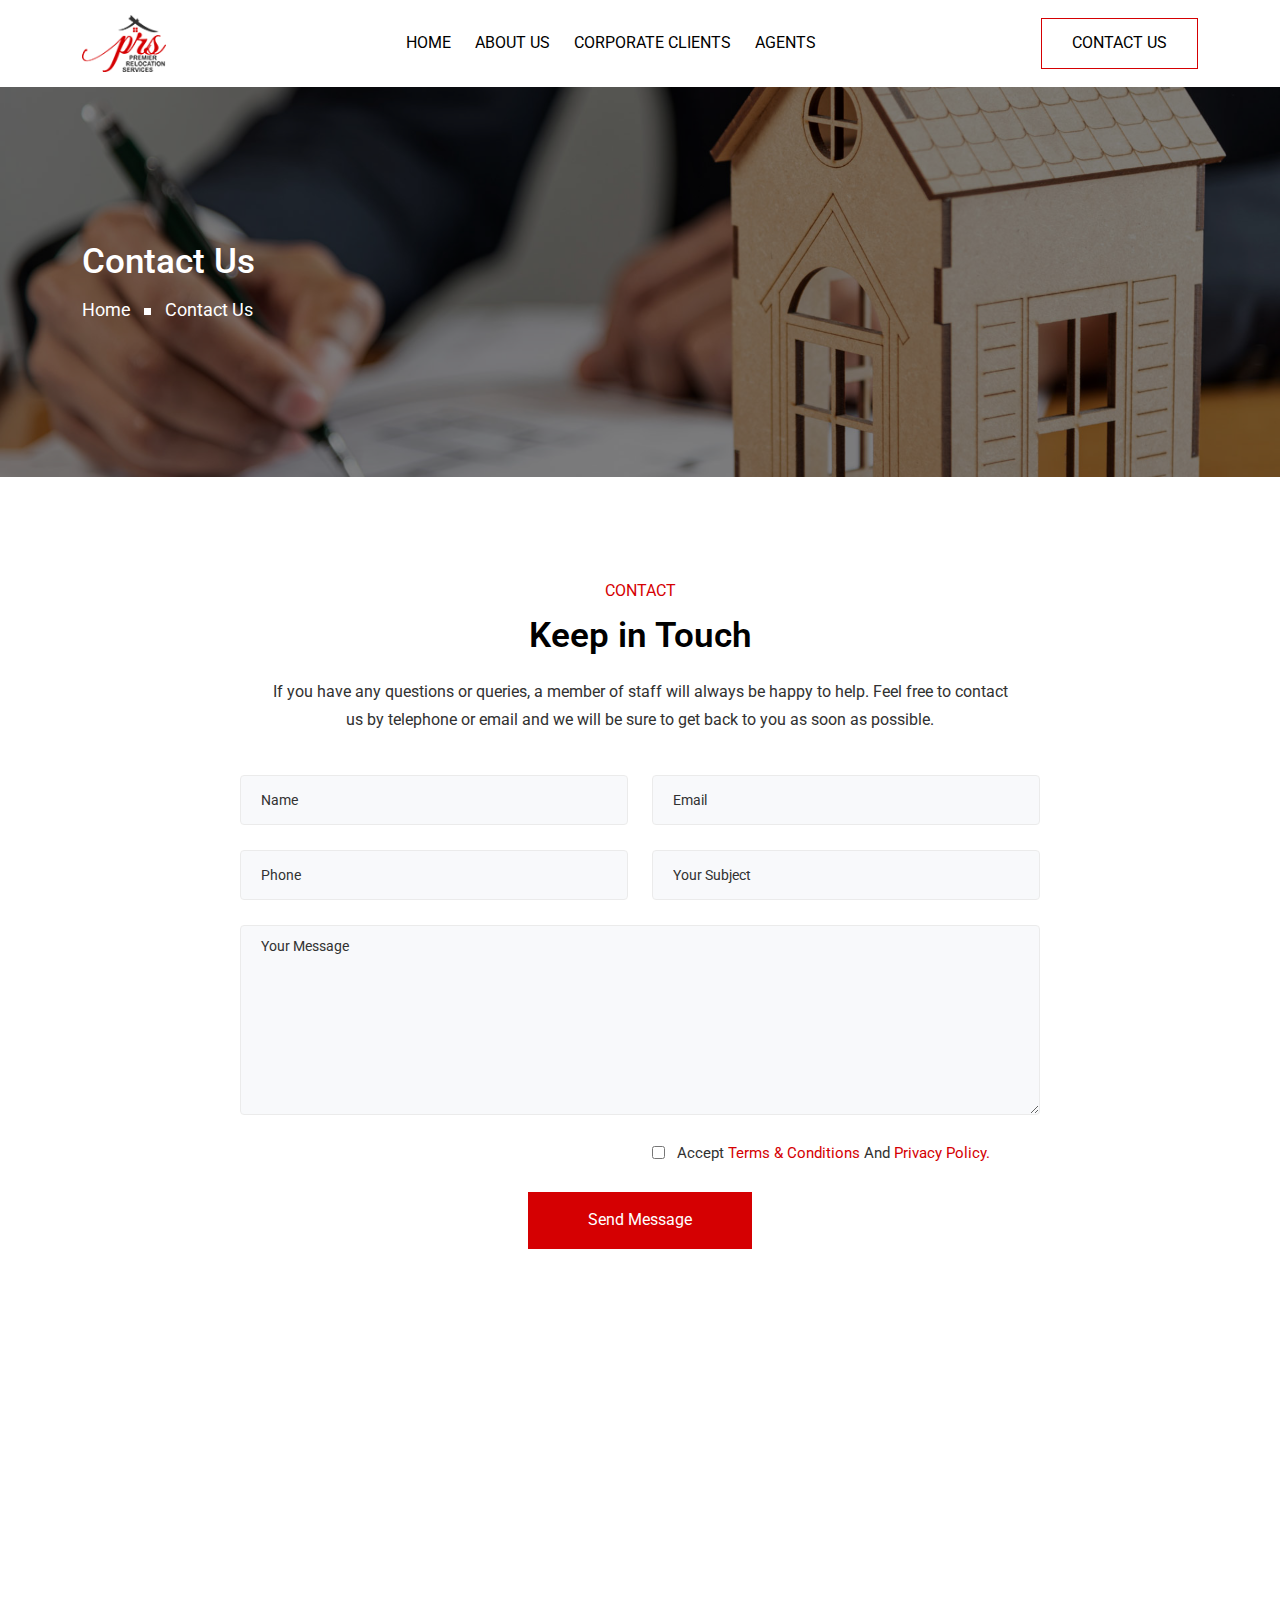
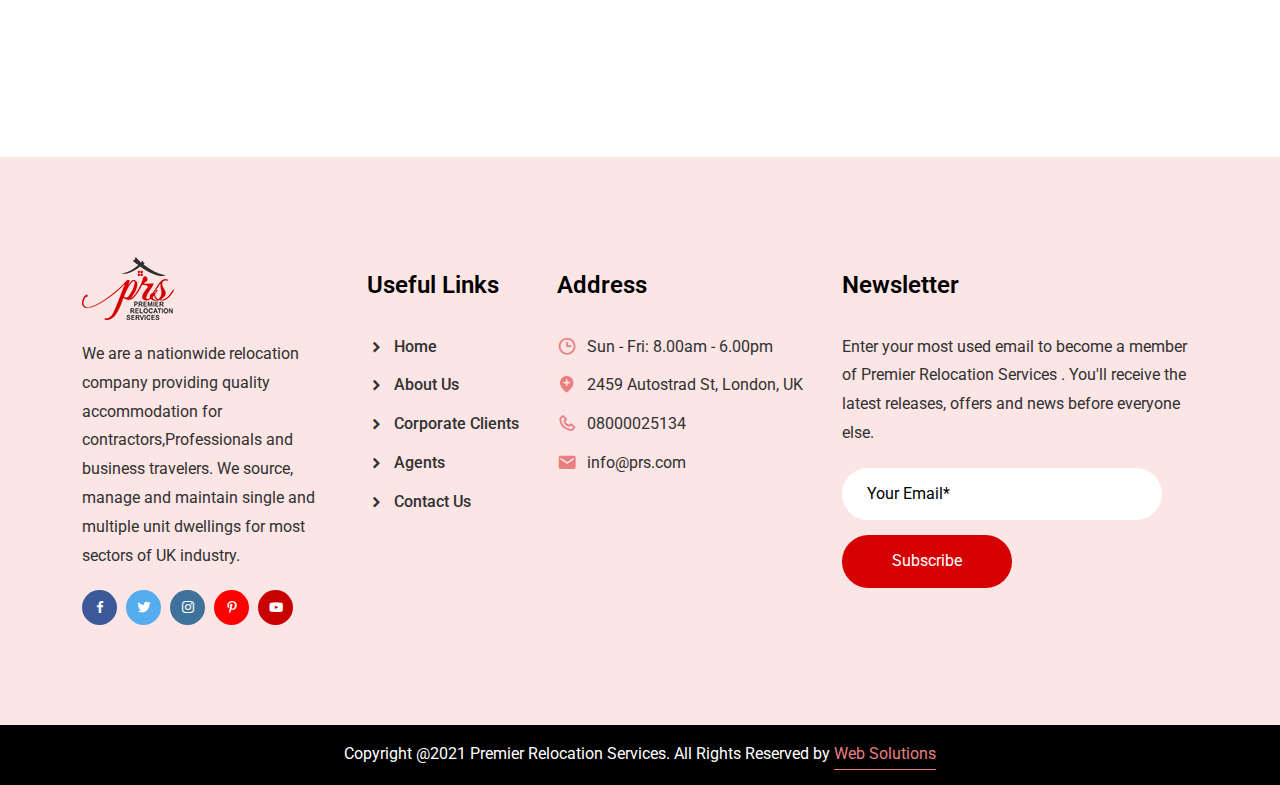
==== commit 16e9a47b: "prs" ====
--- a/contact.html
+++ b/contact.html
@@ -1,419 +1,331 @@
 <!doctype html>
-<html class="no-js" lang="zxx">
+<html lang="zxx">
+
 
 <head>
-    <meta charset="utf-8">
-    <meta http-equiv="x-ua-compatible" content="ie=edge">
-    <title>Busicol</title>
-    <meta name="description" content="">
-    <meta name="viewport" content="width=device-width, initial-scale=1">
-
-    <!-- <link rel="manifest" href="site.webmanifest"> -->
-    <link rel="shortcut icon" type="image/x-icon" href="img/favicon.png">
-    <!-- Place favicon.ico in the root directory -->
-
-    <!-- CSS here -->
-    <link rel="stylesheet" href="css/bootstrap.min.css">
-    <link rel="stylesheet" href="css/owl.carousel.min.css">
-    <link rel="stylesheet" href="css/magnific-popup.css">
-    <link rel="stylesheet" href="css/font-awesome.min.css">
-    <link rel="stylesheet" href="css/themify-icons.css">
-    <link rel="stylesheet" href="css/nice-select.css">
-    <link rel="stylesheet" href="css/flaticon.css">
-    <link rel="stylesheet" href="css/gijgo.css">
-    <link rel="stylesheet" href="css/animate.css">
-    <link rel="stylesheet" href="css/slicknav.css">
-    <link rel="stylesheet" href="css/style.css">
-    <!-- <link rel="stylesheet" href="css/responsive.css"> -->
+
+    <meta charset="UTF-8">
+    <meta name="viewport" content="width=device-width, initial-scale=1.0">
+
+    <link rel="stylesheet" href="assets/css/bootstrap.min.css">
+
+    <link rel="stylesheet" href="assets/css/animate.min.css">
+
+    <link rel="stylesheet" href="assets/fonts/flaticon.css">
+
+    <link rel="stylesheet" href="assets/css/boxicons.min.css">
+
+    <link rel="stylesheet" href="assets/css/magnific-popup.css">
+
+    <link rel="stylesheet" href="assets/css/owl.carousel.min.css">
+    <link rel="stylesheet" href="assets/css/owl.theme.default.min.css">
+
+    <link rel="stylesheet" href="assets/css/nice-select.min.css">
+
+    <link rel="stylesheet" href="assets/css/meanmenu.css">
+
+    <link rel="stylesheet" href="assets/css/style.css">
+
+    <link rel="stylesheet" href="assets/css/responsive.css">
+    <title>Contact Us - Premier Relocation Services</title>
+
+    <link rel="icon" type="image/png" href="assets/img/favicon.png">
+    <script src="https://www.google.com/recaptcha/api.js" async defer></script>
 </head>
 
 <body>
-    <!--[if lte IE 9]>
-            <p class="browserupgrade">You are using an <strong>outdated</strong> browser. Please <a href="https://browsehappy.com/">upgrade your browser</a> to improve your experience and security.</p>
-        <![endif]-->
-
-
-    <!-- header-start -->
-    <header>
-        <div class="header-area ">
-            <div class="header-top_area d-none d-lg-block">
-                <div class="container">
-                    <div class="row">
-                        <div class="col-xl-6 col-md-6 ">
-                            <div class="social_media_links">
-                                <a href="#">
-                                    <i class="fa fa-linkedin"></i>
-                                </a>
-                                <a href="#">
-                                    <i class="fa fa-facebook"></i>
-                                </a>
-                                <a href="#">
-                                    <i class="fa fa-google-plus"></i>
-                                </a>
+
+    <div class="preloader">
+        <div class="d-table">
+            <div class="d-table-cell">
+                <div class="spinner">
+                    <i class="flaticon-quarantine"></i>
+                </div>
+            </div>
+        </div>
+    </div>
+
+
+    <div class="navbar-area">
+
+        <div class="mobile-nav">
+            <a href="index.html" class="logo">
+                <img src="assets/img/logo-two.png" alt="Logo">
+            </a>
+        </div>
+        <div class="main-nav nav-bar-two">
+            <div class="container">
+                <nav class="navbar navbar-expand-md navbar-light ">
+                    <a class="navbar-brand" href="index.html">
+                        <img src="assets/img/logo-two.png" alt="Logo">
+                    </a>
+                    <div class="collapse navbar-collapse mean-menu" id="navbarSupportedContent">
+                        <ul class="navbar-nav m-auto">
+                            <li class="nav-item">
+                                <a href="index.html" class="nav-link ">
+                                    Home
+                                </a>
+                            </li>
+                            <li class="nav-item">
+                                <a href="about.html" class="nav-link">
+                                    About Us
+                                </a>
+                            </li>
+                            <li class="nav-item">
+                                <a href="corporate-clients.html" class="nav-link">
+                                    CORPORATE CLIENTS
+                                </a>
+                            </li>
+                            <li class="nav-item">
+                                <a href="agents.html" class="nav-link">
+                                    AGENTS
+                                </a>
+                            </li>
+
+                        </ul>
+                        <!-- <div class="option-item d-line">
+                            <div class="language-list">
+                                <select class="language-list-item">
+                                    <option>English</option>
+                                    <option>العربيّة</option>
+                                    <option>Deutsch</option>
+                                    <option>Português</option>
+                                    <option>简体中文</option>
+                                </select>
                             </div>
+                        </div> -->
+                        <div class="nav-btn-area">
+                            <a href="contact.html" class="nav-btn nav-btn-color">
+                                CONTACT US
+                            </a>
                         </div>
-                        <div class="col-xl-6 col-md-6">
-                            <div class="short_contact_list">
-                                <ul>
-                                    <li><a href="#"> <i class="fa fa-envelope"></i> info@docmed.com</a></li>
-                                    <li><a href="#"> <i class="fa fa-phone"></i> 1601-609 6780</a></li>
-                                </ul>
+                    </div>
+                </nav>
+            </div>
+        </div>
+    </div>
+
+
+    <div class="inner-banner inner-bg2">
+        <div class="container">
+            <div class="inner-title">
+                <h3>Contact Us</h3>
+                <ul>
+                    <li>
+                        <a href="index.html">Home</a>
+                    </li>
+                    <li>Contact Us</li>
+                </ul>
+            </div>
+        </div>
+    </div>
+    <div class="contact-area pt-100 pb-70">
+        <div class="container">
+            <div class="section-title text-center">
+                <span class="sp-color-2">CONTACT</span>
+                <h2>Keep in Touch</h2>
+                <p>If you have any questions or queries, a member of staff will always be happy to help. Feel free to contact us by telephone or email and we will be sure to get back to you as soon as possible. </p>
+            </div>
+            <div class="row">
+                <div class="col-lg-12">
+                    <div class="contact-form">
+                        <form id="contactForm">
+                            <div class="row">
+                                <div class="col-lg-6 col-sm-6">
+                                    <div class="form-group">
+                                        <input type="text" name="name" id="name" class="form-control" required data-error="Please enter your name" placeholder="Name">
+                                        <div class="help-block with-errors"></div>
+                                    </div>
+                                </div>
+                                <div class="col-lg-6 col-sm-6">
+                                    <div class="form-group">
+                                        <input type="email" name="email" id="email" class="form-control" required data-error="Please enter your email" placeholder="Email">
+                                        <div class="help-block with-errors"></div>
+                                    </div>
+                                </div>
+                                <div class="col-lg-6 col-sm-6">
+                                    <div class="form-group">
+                                        <input type="text" name="phone_number" id="phone_number" required data-error="Please enter your number" class="form-control" placeholder="Phone">
+                                        <div class="help-block with-errors"></div>
+                                    </div>
+                                </div>
+                                <div class="col-lg-6 col-sm-6">
+                                    <div class="form-group">
+                                        <input type="text" name="msg_subject" id="msg_subject" class="form-control" required data-error="Please enter your subject" placeholder="Your Subject">
+                                        <div class="help-block with-errors"></div>
+                                    </div>
+                                </div>
+                                <div class="col-lg-12 col-md-12">
+                                    <div class="form-group">
+                                        <textarea name="message" class="form-control" id="message" cols="30" rows="8" required data-error="Write your message" placeholder="Your Message"></textarea>
+                                        <div class="help-block with-errors"></div>
+                                    </div>
+                                </div>
+                                <div class="col-lg-6 col-md-6">
+                                    <div class="form-group">
+                                        <div class="g-recaptcha" data-sitekey="6Lfv0wEVAAAAAP4Q7wt57hirr5oab3N9hQ6wd621"></div>
+                                    </div>
+                                </div>
+
+                                <div class="col-lg-6 col-md-6 align-self-end">
+                                    <div class="form-group checkbox-option">
+                                        <input type="checkbox" id="chb2">
+                                        <p>
+                                            Accept <a href="#">Terms & Conditions</a> And <a href="#">Privacy Policy.</a>
+                                        </p>
+                                    </div>
+                                </div>
+                                <div class="col-lg-12 col-md-12 text-center">
+                                    <button type="submit" class="default-btn btn-bg-2">
+                                        Send Message
+                                    </button>
+                                    <div id="msgSubmit" class="h3 text-center"></div>
+                                    <div class="clearfix"></div>
+                                </div>
                             </div>
-                        </div>
-                    </div>
-                </div>
-            </div>
-            <div id="sticky-header" class="main-header-area">
-                <div class="container">
-                    <div class="header_bottom_border white_border">
-                        <div class="row align-items-center">
-                            <div class="col-xl-3 col-lg-2">
-                                <div class="logo">
-                                    <a href="index.html">
-                                        <img src="img/logo.png" alt="">
-                                    </a>
-                                </div>
-                            </div>
-                            <div class="col-xl-6 col-lg-7">
-                                <div class="main-menu  d-none d-lg-block">
-                                    <nav>
-                                        <ul id="navigation">
-                                            <li><a class="active" href="index.html">home</a></li>
-                                            <li><a href="about.html">About</a></li>
-                                            <li><a href="service.html">Services</a></li>
-                                            <li><a href="#">blog <i class="ti-angle-down"></i></a>
-                                                <ul class="submenu">
-                                                    <li><a href="blog.html">blog</a></li>
-                                                    <li><a href="single-blog.html">single-blog</a></li>
-                                                </ul>
-                                            </li>
-                                            <li><a href="#">pages <i class="ti-angle-down"></i></a>
-                                                <ul class="submenu">
-                                                     <li><a href="elements.html">elements</a></li>
-                                                    <li><a href="Portfolio.html">Portfolio</a></li>
-                                                    <li><a href="portfolio_details.html">Portfolio details</a></li>
-                                                </ul>
-                                            </li>
-                                            <li><a href="contact.html">Contact</a></li>
-                                        </ul>
-                                    </nav>
-                                </div>
-                            </div>
-                            <div class="col-xl-3 col-lg-3 d-none d-lg-block">
-                                <div class="Appointment">
-                                    <div class="search_button">
-                                        <a href="#">
-                                            <i class="ti-search"></i>
-                                        </a>
-                                    </div>
-                                    <div class="book_btn d-none d-lg-block">
-                                        <a class="popup-with-form" href="#test-form">Get a Quote</a>
-                                    </div>
-                                </div>
-                            </div>
-                            <div class="col-12">
-                                <div class="mobile_menu d-block d-lg-none"></div>
-                            </div>
-                        </div>
-                    </div>
-
-                </div>
-            </div>
-        </div>
-    </header>
-    <!-- header-end -->
-
-    <!-- bradcam_area  -->
-    <div class="bradcam_area breadcam_bg_4">
+                        </form>
+                    </div>
+                </div>
+            </div>
+        </div>
+    </div>
+
+
+    <div class="map-area">
+        <div class="container-fluid m-0 p-0">
+            <iframe src="https://www.google.com/maps/embed?pb=!1m18!1m12!1m3!1d158857.72810786363!2d-0.24168042513261853!3d51.5287718405341!2m3!1f0!2f0!3f0!3m2!1i1024!2i768!4f13.1!3m3!1m2!1s0x47d8a00baf21de75%3A0x52963a5addd52a99!2sLondon%2C%20UK!5e0!3m2!1sen!2s!4v1616159278024!5m2!1sen!2s"
+                width="600" height="450" frameborder="0" style="border:0;" allowfullscreen="" aria-hidden="false" tabindex="0"></iframe>
+        </div>
+    </div>
+    <div class="footer-area bg-color pt-100 pb-70">
         <div class="container">
             <div class="row">
-                <div class="col-xl-12">
-                    <div class="bradcam_text text-center">
-                        <h3>Contact</h3>
-                    </div>
-                </div>
-            </div>
-        </div>
-    </div>
-    <!--/ bradcam_area  -->
-
-    <!-- ================ contact section start ================= -->
-    <section class="contact-section">
-            <div class="container">
-                <div class="d-none d-sm-block mb-5 pb-4">
-                    <div id="map" style="height: 480px; position: relative; overflow: hidden;"><div style="height: 100%; width: 100%; position: absolute; top: 0px; left: 0px; background-color: rgb(229, 227, 223);"><div class="gm-style" style="position: absolute; z-index: 0; left: 0px; top: 0px; height: 100%; width: 100%; padding: 0px; border-width: 0px; margin: 0px;"><div tabindex="0" style="position: absolute; z-index: 0; left: 0px; top: 0px; height: 100%; width: 100%; padding: 0px; border-width: 0px; margin: 0px; cursor: url(&quot;https://maps.gstatic.com/mapfiles/openhand_8_8.cur&quot;), default; touch-action: pan-x pan-y;"><div style="z-index: 1; position: absolute; left: 50%; top: 50%; width: 100%; transform: translate(0px, 0px);"><div style="position: absolute; left: 0px; top: 0px; z-index: 100; width: 100%;"><div style="position: absolute; left: 0px; top: 0px; z-index: 0;"><div style="position: absolute; z-index: 991; transform: matrix(1, 0, 0, 1, -100, -189);"><div style="position: absolute; left: 0px; top: 0px; width: 256px; height: 256px;"><div style="width: 256px; height: 256px;"></div></div><div style="position: absolute; left: -256px; top: 0px; width: 256px; height: 256px;"><div style="width: 256px; height: 256px;"></div></div><div style="position: absolute; left: -256px; top: -256px; width: 256px; height: 256px;"><div style="width: 256px; height: 256px;"></div></div><div style="position: absolute; left: 0px; top: -256px; width: 256px; height: 256px;"><div style="width: 256px; height: 256px;"></div></div><div style="position: absolute; left: 256px; top: -256px; width: 256px; height: 256px;"><div style="width: 256px; height: 256px;"></div></div><div style="position: absolute; left: 256px; top: 0px; width: 256px; height: 256px;"><div style="width: 256px; height: 256px;"></div></div><div style="position: absolute; left: 256px; top: 256px; width: 256px; height: 256px;"><div style="width: 256px; height: 256px;"></div></div><div style="position: absolute; left: 0px; top: 256px; width: 256px; height: 256px;"><div style="width: 256px; height: 256px;"></div></div><div style="position: absolute; left: -256px; top: 256px; width: 256px; height: 256px;"><div style="width: 256px; height: 256px;"></div></div><div style="position: absolute; left: -512px; top: 256px; width: 256px; height: 256px;"><div style="width: 256px; height: 256px;"></div></div><div style="position: absolute; left: -512px; top: 0px; width: 256px; height: 256px;"><div style="width: 256px; height: 256px;"></div></div><div style="position: absolute; left: -512px; top: -256px; width: 256px; height: 256px;"><div style="width: 256px; height: 256px;"></div></div><div style="position: absolute; left: 512px; top: -256px; width: 256px; height: 256px;"><div style="width: 256px; height: 256px;"></div></div><div style="position: absolute; left: 512px; top: 0px; width: 256px; height: 256px;"><div style="width: 256px; height: 256px;"></div></div><div style="position: absolute; left: 512px; top: 256px; width: 256px; height: 256px;"><div style="width: 256px; height: 256px;"></div></div></div></div></div><div style="position: absolute; left: 0px; top: 0px; z-index: 101; width: 100%;"></div><div style="position: absolute; left: 0px; top: 0px; z-index: 102; width: 100%;"></div><div style="position: absolute; left: 0px; top: 0px; z-index: 103; width: 100%;"><div style="position: absolute; left: 0px; top: 0px; z-index: -1;"><div style="position: absolute; z-index: 991; transform: matrix(1, 0, 0, 1, -100, -189);"><div style="width: 256px; height: 256px; overflow: hidden; position: absolute; left: 0px; top: 0px;"></div><div style="width: 256px; height: 256px; overflow: hidden; position: absolute; left: -256px; top: 0px;"></div><div style="width: 256px; height: 256px; overflow: hidden; position: absolute; left: -256px; top: -256px;"></div><div style="width: 256px; height: 256px; overflow: hidden; position: absolute; left: 0px; top: -256px;"></div><div style="width: 256px; height: 256px; overflow: hidden; position: absolute; left: 256px; top: -256px;"></div><div style="width: 256px; height: 256px; overflow: hidden; position: absolute; left: 256px; top: 0px;"></div><div style="width: 256px; height: 256px; overflow: hidden; position: absolute; left: 256px; top: 256px;"></div><div style="width: 256px; height: 256px; overflow: hidden; position: absolute; left: 0px; top: 256px;"></div><div style="width: 256px; height: 256px; overflow: hidden; position: absolute; left: -256px; top: 256px;"></div><div style="width: 256px; height: 256px; overflow: hidden; position: absolute; left: -512px; top: 256px;"></div><div style="width: 256px; height: 256px; overflow: hidden; position: absolute; left: -512px; top: 0px;"></div><div style="width: 256px; height: 256px; overflow: hidden; position: absolute; left: -512px; top: -256px;"></div><div style="width: 256px; height: 256px; overflow: hidden; position: absolute; left: 512px; top: -256px;"></div><div style="width: 256px; height: 256px; overflow: hidden; position: absolute; left: 512px; top: 0px;"></div><div style="width: 256px; height: 256px; overflow: hidden; position: absolute; left: 512px; top: 256px;"></div></div></div></div><div style="position: absolute; left: 0px; top: 0px; z-index: 0;"><div style="position: absolute; z-index: 991; transform: matrix(1, 0, 0, 1, -100, -189);"><div style="position: absolute; left: 0px; top: 0px; width: 256px; height: 256px; transition: opacity 200ms linear 0s;"><img draggable="false" alt="" role="presentation" src="https://maps.googleapis.com/maps/vt?pb=!1m5!1m4!1i9!2i470!3i302!4i256!2m3!1e0!2sm!3i476185792!2m3!1e2!6m1!3e5!3m14!2sen-US!3sUS!5e18!12m1!1e68!12m3!1e37!2m1!1ssmartmaps!12m4!1e26!2m2!1sstyles!2zcC5zOi02MHxwLmw6LTYw!4e0&amp;key=AIzaSyDpfS1oRGreGSBU5HHjMmQ3o5NLw7VdJ6I&amp;token=70038" style="width: 256px; height: 256px; user-select: none; border: 0px; padding: 0px; margin: 0px; max-width: none;"></div><div style="position: absolute; left: 256px; top: 0px; width: 256px; height: 256px; transition: opacity 200ms linear 0s;"><img draggable="false" alt="" role="presentation" src="https://maps.googleapis.com/maps/vt?pb=!1m5!1m4!1i9!2i471!3i302!4i256!2m3!1e0!2sm!3i476185840!2m3!1e2!6m1!3e5!3m14!2sen-US!3sUS!5e18!12m1!1e68!12m3!1e37!2m1!1ssmartmaps!12m4!1e26!2m2!1sstyles!2zcC5zOi02MHxwLmw6LTYw!4e0&amp;key=AIzaSyDpfS1oRGreGSBU5HHjMmQ3o5NLw7VdJ6I&amp;token=84496" style="width: 256px; height: 256px; user-select: none; border: 0px; padding: 0px; margin: 0px; max-width: none;"></div><div style="position: absolute; left: 256px; top: 256px; width: 256px; height: 256px; transition: opacity 200ms linear 0s;"><img draggable="false" alt="" role="presentation" src="https://maps.googleapis.com/maps/vt?pb=!1m5!1m4!1i9!2i471!3i303!4i256!2m3!1e0!2sm!3i476185840!2m3!1e2!6m1!3e5!3m14!2sen-US!3sUS!5e18!12m1!1e68!12m3!1e37!2m1!1ssmartmaps!12m4!1e26!2m2!1sstyles!2zcC5zOi02MHxwLmw6LTYw!4e0&amp;key=AIzaSyDpfS1oRGreGSBU5HHjMmQ3o5NLw7VdJ6I&amp;token=107953" style="width: 256px; height: 256px; user-select: none; border: 0px; padding: 0px; margin: 0px; max-width: none;"></div><div style="position: absolute; left: 0px; top: 256px; width: 256px; height: 256px; transition: opacity 200ms linear 0s;"><img draggable="false" alt="" role="presentation" src="https://maps.googleapis.com/maps/vt?pb=!1m5!1m4!1i9!2i470!3i303!4i256!2m3!1e0!2sm!3i476185792!2m3!1e2!6m1!3e5!3m14!2sen-US!3sUS!5e18!12m1!1e68!12m3!1e37!2m1!1ssmartmaps!12m4!1e26!2m2!1sstyles!2zcC5zOi02MHxwLmw6LTYw!4e0&amp;key=AIzaSyDpfS1oRGreGSBU5HHjMmQ3o5NLw7VdJ6I&amp;token=93495" style="width: 256px; height: 256px; user-select: none; border: 0px; padding: 0px; margin: 0px; max-width: none;"></div><div style="position: absolute; left: -256px; top: 256px; width: 256px; height: 256px; transition: opacity 200ms linear 0s;"><img draggable="false" alt="" role="presentation" src="https://maps.googleapis.com/maps/vt?pb=!1m5!1m4!1i9!2i469!3i303!4i256!2m3!1e0!2sm!3i476185792!2m3!1e2!6m1!3e5!3m14!2sen-US!3sUS!5e18!12m1!1e68!12m3!1e37!2m1!1ssmartmaps!12m4!1e26!2m2!1sstyles!2zcC5zOi02MHxwLmw6LTYw!4e0&amp;key=AIzaSyDpfS1oRGreGSBU5HHjMmQ3o5NLw7VdJ6I&amp;token=85128" style="width: 256px; height: 256px; user-select: none; border: 0px; padding: 0px; margin: 0px; max-width: none;"></div><div style="position: absolute; left: -512px; top: 256px; width: 256px; height: 256px; transition: opacity 200ms linear 0s;"><img draggable="false" alt="" role="presentation" src="https://maps.googleapis.com/maps/vt?pb=!1m5!1m4!1i9!2i468!3i303!4i256!2m3!1e0!2sm!3i476185504!2m3!1e2!6m1!3e5!3m14!2sen-US!3sUS!5e18!12m1!1e68!12m3!1e37!2m1!1ssmartmaps!12m4!1e26!2m2!1sstyles!2zcC5zOi02MHxwLmw6LTYw!4e0&amp;key=AIzaSyDpfS1oRGreGSBU5HHjMmQ3o5NLw7VdJ6I&amp;token=46831" style="width: 256px; height: 256px; user-select: none; border: 0px; padding: 0px; margin: 0px; max-width: none;"></div><div style="position: absolute; left: -512px; top: 0px; width: 256px; height: 256px; transition: opacity 200ms linear 0s;"><img draggable="false" alt="" role="presentation" src="https://maps.googleapis.com/maps/vt?pb=!1m5!1m4!1i9!2i468!3i302!4i256!2m3!1e0!2sm!3i476184952!2m3!1e2!6m1!3e5!3m14!2sen-US!3sUS!5e18!12m1!1e68!12m3!1e37!2m1!1ssmartmaps!12m4!1e26!2m2!1sstyles!2zcC5zOi02MHxwLmw6LTYw!4e0&amp;key=AIzaSyDpfS1oRGreGSBU5HHjMmQ3o5NLw7VdJ6I&amp;token=10814" style="width: 256px; height: 256px; user-select: none; border: 0px; padding: 0px; margin: 0px; max-width: none;"></div><div style="position: absolute; left: -512px; top: -256px; width: 256px; height: 256px; transition: opacity 200ms linear 0s;"><img draggable="false" alt="" role="presentation" src="https://maps.googleapis.com/maps/vt?pb=!1m5!1m4!1i9!2i468!3i301!4i256!2m3!1e0!2sm!3i476184952!2m3!1e2!6m1!3e5!3m14!2sen-US!3sUS!5e18!12m1!1e68!12m3!1e37!2m1!1ssmartmaps!12m4!1e26!2m2!1sstyles!2zcC5zOi02MHxwLmw6LTYw!4e0&amp;key=AIzaSyDpfS1oRGreGSBU5HHjMmQ3o5NLw7VdJ6I&amp;token=118428" style="width: 256px; height: 256px; user-select: none; border: 0px; padding: 0px; margin: 0px; max-width: none;"></div><div style="position: absolute; left: 512px; top: -256px; width: 256px; height: 256px; transition: opacity 200ms linear 0s;"><img draggable="false" alt="" role="presentation" src="https://maps.googleapis.com/maps/vt?pb=!1m5!1m4!1i9!2i472!3i301!4i256!2m3!1e0!2sm!3i476185636!2m3!1e2!6m1!3e5!3m14!2sen-US!3sUS!5e18!12m1!1e68!12m3!1e37!2m1!1ssmartmaps!12m4!1e26!2m2!1sstyles!2zcC5zOi02MHxwLmw6LTYw!4e0&amp;key=AIzaSyDpfS1oRGreGSBU5HHjMmQ3o5NLw7VdJ6I&amp;token=43995" style="width: 256px; height: 256px; user-select: none; border: 0px; padding: 0px; margin: 0px; max-width: none;"></div><div style="position: absolute; left: 512px; top: 0px; width: 256px; height: 256px; transition: opacity 200ms linear 0s;"><img draggable="false" alt="" role="presentation" src="https://maps.googleapis.com/maps/vt?pb=!1m5!1m4!1i9!2i472!3i302!4i256!2m3!1e0!2sm!3i476185840!2m3!1e2!6m1!3e5!3m14!2sen-US!3sUS!5e18!12m1!1e68!12m3!1e37!2m1!1ssmartmaps!12m4!1e26!2m2!1sstyles!2zcC5zOi02MHxwLmw6LTYw!4e0&amp;key=AIzaSyDpfS1oRGreGSBU5HHjMmQ3o5NLw7VdJ6I&amp;token=905" style="width: 256px; height: 256px; user-select: none; border: 0px; padding: 0px; margin: 0px; max-width: none;"></div><div style="position: absolute; left: 512px; top: 256px; width: 256px; height: 256px; transition: opacity 200ms linear 0s;"><img draggable="false" alt="" role="presentation" src="https://maps.googleapis.com/maps/vt?pb=!1m5!1m4!1i9!2i472!3i303!4i256!2m3!1e0!2sm!3i476185840!2m3!1e2!6m1!3e5!3m14!2sen-US!3sUS!5e18!12m1!1e68!12m3!1e37!2m1!1ssmartmaps!12m4!1e26!2m2!1sstyles!2zcC5zOi02MHxwLmw6LTYw!4e0&amp;key=AIzaSyDpfS1oRGreGSBU5HHjMmQ3o5NLw7VdJ6I&amp;token=24362" style="width: 256px; height: 256px; user-select: none; border: 0px; padding: 0px; margin: 0px; max-width: none;"></div><div style="position: absolute; left: -256px; top: 0px; width: 256px; height: 256px; transition: opacity 200ms linear 0s;"><img draggable="false" alt="" role="presentation" src="https://maps.googleapis.com/maps/vt?pb=!1m5!1m4!1i9!2i469!3i302!4i256!2m3!1e0!2sm!3i476185792!2m3!1e2!6m1!3e5!3m14!2sen-US!3sUS!5e18!12m1!1e68!12m3!1e37!2m1!1ssmartmaps!12m4!1e26!2m2!1sstyles!2zcC5zOi02MHxwLmw6LTYw!4e0&amp;key=AIzaSyDpfS1oRGreGSBU5HHjMmQ3o5NLw7VdJ6I&amp;token=61671" style="width: 256px; height: 256px; user-select: none; border: 0px; padding: 0px; margin: 0px; max-width: none;"></div><div style="position: absolute; left: -256px; top: -256px; width: 256px; height: 256px; transition: opacity 200ms linear 0s;"><img draggable="false" alt="" role="presentation" src="https://maps.googleapis.com/maps/vt?pb=!1m5!1m4!1i9!2i469!3i301!4i256!2m3!1e0!2sm!3i476185792!2m3!1e2!6m1!3e5!3m14!2sen-US!3sUS!5e18!12m1!1e68!12m3!1e37!2m1!1ssmartmaps!12m4!1e26!2m2!1sstyles!2zcC5zOi02MHxwLmw6LTYw!4e0&amp;key=AIzaSyDpfS1oRGreGSBU5HHjMmQ3o5NLw7VdJ6I&amp;token=38214" style="width: 256px; height: 256px; user-select: none; border: 0px; padding: 0px; margin: 0px; max-width: none;"></div><div style="position: absolute; left: 0px; top: -256px; width: 256px; height: 256px; transition: opacity 200ms linear 0s;"><img draggable="false" alt="" role="presentation" src="https://maps.googleapis.com/maps/vt?pb=!1m5!1m4!1i9!2i470!3i301!4i256!2m3!1e0!2sm!3i476185792!2m3!1e2!6m1!3e5!3m14!2sen-US!3sUS!5e18!12m1!1e68!12m3!1e37!2m1!1ssmartmaps!12m4!1e26!2m2!1sstyles!2zcC5zOi02MHxwLmw6LTYw!4e0&amp;key=AIzaSyDpfS1oRGreGSBU5HHjMmQ3o5NLw7VdJ6I&amp;token=46581" style="width: 256px; height: 256px; user-select: none; border: 0px; padding: 0px; margin: 0px; max-width: none;"></div><div style="position: absolute; left: 256px; top: -256px; width: 256px; height: 256px; transition: opacity 200ms linear 0s;"><img draggable="false" alt="" role="presentation" src="https://maps.googleapis.com/maps/vt?pb=!1m5!1m4!1i9!2i471!3i301!4i256!2m3!1e0!2sm!3i476185792!2m3!1e2!6m1!3e5!3m14!2sen-US!3sUS!5e18!12m1!1e68!12m3!1e37!2m1!1ssmartmaps!12m4!1e26!2m2!1sstyles!2zcC5zOi02MHxwLmw6LTYw!4e0&amp;key=AIzaSyDpfS1oRGreGSBU5HHjMmQ3o5NLw7VdJ6I&amp;token=94061" style="width: 256px; height: 256px; user-select: none; border: 0px; padding: 0px; margin: 0px; max-width: none;"></div></div></div></div><div class="gm-style-pbc" style="z-index: 2; position: absolute; height: 100%; width: 100%; padding: 0px; border-width: 0px; margin: 0px; left: 0px; top: 0px; opacity: 0;"><p class="gm-style-pbt"></p></div><div style="z-index: 3; position: absolute; height: 100%; width: 100%; padding: 0px; border-width: 0px; margin: 0px; left: 0px; top: 0px; touch-action: pan-x pan-y;"><div style="z-index: 4; position: absolute; left: 50%; top: 50%; width: 100%; transform: translate(0px, 0px);"><div style="position: absolute; left: 0px; top: 0px; z-index: 104; width: 100%;"></div><div style="position: absolute; left: 0px; top: 0px; z-index: 105; width: 100%;"></div><div style="position: absolute; left: 0px; top: 0px; z-index: 106; width: 100%;"></div><div style="position: absolute; left: 0px; top: 0px; z-index: 107; width: 100%;"></div></div></div></div><iframe aria-hidden="true" frameborder="0" style="z-index: -1; position: absolute; width: 100%; height: 100%; top: 0px; left: 0px; border: none;" src="about:blank"></iframe><div style="margin-left: 5px; margin-right: 5px; z-index: 1000000; position: absolute; left: 0px; bottom: 0px;"><a target="_blank" rel="noopener" href="https://maps.google.com/maps?ll=-31.197,150.744&amp;z=9&amp;t=m&amp;hl=en-US&amp;gl=US&amp;mapclient=apiv3" title="Open this area in Google Maps (opens a new window)" style="position: static; overflow: visible; float: none; display: inline;"><div style="width: 66px; height: 26px; cursor: pointer;"><img alt="" src="https://maps.gstatic.com/mapfiles/api-3/images/google_white5.png" draggable="false" style="position: absolute; left: 0px; top: 0px; width: 66px; height: 26px; user-select: none; border: 0px; padding: 0px; margin: 0px;"></div></a></div><div style="background-color: white; padding: 15px 21px; border: 1px solid rgb(171, 171, 171); font-family: Roboto, Arial, sans-serif; color: rgb(34, 34, 34); box-sizing: border-box; box-shadow: rgba(0, 0, 0, 0.2) 0px 4px 16px; z-index: 10000002; display: none; width: 300px; height: 180px; position: absolute; left: 315px; top: 150px;"><div style="padding: 0px 0px 10px; font-size: 16px; box-sizing: border-box;">Map Data</div><div style="font-size: 13px;">Map data ©2019 Google</div><button draggable="false" title="Close" aria-label="Close" type="button" class="gm-ui-hover-effect" style="background: none; display: block; border: 0px; margin: 0px; padding: 0px; position: absolute; cursor: pointer; user-select: none; top: 0px; right: 0px; width: 37px; height: 37px;"><img src="data:image/svg+xml,%3Csvg%20xmlns%3D%22http%3A%2F%2Fwww.w3.org%2F2000%2Fsvg%22%20width%3D%2224px%22%20height%3D%2224px%22%20viewBox%3D%220%200%2024%2024%22%20fill%3D%22%23000000%22%3E%0A%20%20%20%20%3Cpath%20d%3D%22M19%206.41L17.59%205%2012%2010.59%206.41%205%205%206.41%2010.59%2012%205%2017.59%206.41%2019%2012%2013.41%2017.59%2019%2019%2017.59%2013.41%2012z%22%2F%3E%0A%20%20%20%20%3Cpath%20d%3D%22M0%200h24v24H0z%22%20fill%3D%22none%22%2F%3E%0A%3C%2Fsvg%3E%0A" style="pointer-events: none; display: block; width: 13px; height: 13px; margin: 12px;"></button></div><div class="gmnoprint" style="z-index: 1000001; position: absolute; right: 166px; bottom: 0px; width: 121px;"><div draggable="false" class="gm-style-cc" style="user-select: none; height: 14px; line-height: 14px;"><div style="opacity: 0.7; width: 100%; height: 100%; position: absolute;"><div style="width: 1px;"></div><div style="background-color: rgb(245, 245, 245); width: auto; height: 100%; margin-left: 1px;"></div></div><div style="position: relative; padding-right: 6px; padding-left: 6px; box-sizing: border-box; font-family: Roboto, Arial, sans-serif; font-size: 10px; color: rgb(68, 68, 68); white-space: nowrap; direction: ltr; text-align: right; vertical-align: middle; display: inline-block;"><a style="text-decoration: none; cursor: pointer; display: none;">Map Data</a><span>Map data ©2019 Google</span></div></div></div><div class="gmnoscreen" style="position: absolute; right: 0px; bottom: 0px;"><div style="font-family: Roboto, Arial, sans-serif; font-size: 11px; color: rgb(68, 68, 68); direction: ltr; text-align: right; background-color: rgb(245, 245, 245);">Map data ©2019 Google</div></div><div class="gmnoprint gm-style-cc" draggable="false" style="z-index: 1000001; user-select: none; height: 14px; line-height: 14px; position: absolute; right: 95px; bottom: 0px;"><div style="opacity: 0.7; width: 100%; height: 100%; position: absolute;"><div style="width: 1px;"></div><div style="background-color: rgb(245, 245, 245); width: auto; height: 100%; margin-left: 1px;"></div></div><div style="position: relative; padding-right: 6px; padding-left: 6px; box-sizing: border-box; font-family: Roboto, Arial, sans-serif; font-size: 10px; color: rgb(68, 68, 68); white-space: nowrap; direction: ltr; text-align: right; vertical-align: middle; display: inline-block;"><a href="https://www.google.com/intl/en-US_US/help/terms_maps.html" target="_blank" rel="noopener" style="text-decoration: none; cursor: pointer; color: rgb(68, 68, 68);">Terms of Use</a></div></div><button draggable="false" title="Toggle fullscreen view" aria-label="Toggle fullscreen view" type="button" class="gm-control-active gm-fullscreen-control" style="background: none rgb(255, 255, 255); border: 0px; margin: 10px; padding: 0px; position: absolute; cursor: pointer; user-select: none; border-radius: 2px; height: 40px; width: 40px; box-shadow: rgba(0, 0, 0, 0.3) 0px 1px 4px -1px; overflow: hidden; top: 0px; right: 0px;"><img src="data:image/svg+xml,%3Csvg%20xmlns%3D%22http%3A%2F%2Fwww.w3.org%2F2000%2Fsvg%22%20width%3D%2218%22%20height%3D%2218%22%20viewBox%3D%220%20018%2018%22%3E%0A%20%20%3Cpath%20fill%3D%22%23666%22%20d%3D%22M0%2C0v2v4h2V2h4V0H2H0z%20M16%2C0h-4v2h4v4h2V2V0H16z%20M16%2C16h-4v2h4h2v-2v-4h-2V16z%20M2%2C12H0v4v2h2h4v-2H2V12z%22%2F%3E%0A%3C%2Fsvg%3E%0A" style="height: 18px; width: 18px;"><img src="data:image/svg+xml,%3Csvg%20xmlns%3D%22http%3A%2F%2Fwww.w3.org%2F2000%2Fsvg%22%20width%3D%2218%22%20height%3D%2218%22%20viewBox%3D%220%200%2018%2018%22%3E%0A%20%20%3Cpath%20fill%3D%22%23333%22%20d%3D%22M0%2C0v2v4h2V2h4V0H2H0z%20M16%2C0h-4v2h4v4h2V2V0H16z%20M16%2C16h-4v2h4h2v-2v-4h-2V16z%20M2%2C12H0v4v2h2h4v-2H2V12z%22%2F%3E%0A%3C%2Fsvg%3E%0A" style="height: 18px; width: 18px;"><img src="data:image/svg+xml,%3Csvg%20xmlns%3D%22http%3A%2F%2Fwww.w3.org%2F2000%2Fsvg%22%20width%3D%2218%22%20height%3D%2218%22%20viewBox%3D%220%200%2018%2018%22%3E%0A%20%20%3Cpath%20fill%3D%22%23111%22%20d%3D%22M0%2C0v2v4h2V2h4V0H2H0z%20M16%2C0h-4v2h4v4h2V2V0H16z%20M16%2C16h-4v2h4h2v-2v-4h-2V16z%20M2%2C12H0v4v2h2h4v-2H2V12z%22%2F%3E%0A%3C%2Fsvg%3E%0A" style="height: 18px; width: 18px;"></button><div draggable="false" class="gm-style-cc" style="user-select: none; height: 14px; line-height: 14px; position: absolute; right: 0px; bottom: 0px;"><div style="opacity: 0.7; width: 100%; height: 100%; position: absolute;"><div style="width: 1px;"></div><div style="background-color: rgb(245, 245, 245); width: auto; height: 100%; margin-left: 1px;"></div></div><div style="position: relative; padding-right: 6px; padding-left: 6px; box-sizing: border-box; font-family: Roboto, Arial, sans-serif; font-size: 10px; color: rgb(68, 68, 68); white-space: nowrap; direction: ltr; text-align: right; vertical-align: middle; display: inline-block;"><a target="_blank" rel="noopener" title="Report errors in the road map or imagery to Google" href="https://www.google.com/maps/@-31.197,150.744,9z/data=!10m1!1e1!12b1?source=apiv3&amp;rapsrc=apiv3" style="font-family: Roboto, Arial, sans-serif; font-size: 10px; color: rgb(68, 68, 68); text-decoration: none; position: relative;">Report a map error</a></div></div><div class="gmnoprint gm-bundled-control gm-bundled-control-on-bottom" draggable="false" controlwidth="40" controlheight="81" style="margin: 10px; user-select: none; position: absolute; bottom: 95px; right: 40px;"><div class="gmnoprint" controlwidth="40" controlheight="81" style="position: absolute; left: 0px; top: 0px;"><div draggable="false" style="user-select: none; box-shadow: rgba(0, 0, 0, 0.3) 0px 1px 4px -1px; border-radius: 2px; cursor: pointer; background-color: rgb(255, 255, 255); width: 40px; height: 81px;"><button draggable="false" title="Zoom in" aria-label="Zoom in" type="button" class="gm-control-active" style="background: none; display: block; border: 0px; margin: 0px; padding: 0px; position: relative; cursor: pointer; user-select: none; overflow: hidden; width: 40px; height: 40px; top: 0px; left: 0px;"><img src="data:image/svg+xml,%3Csvg%20xmlns%3D%22http%3A%2F%2Fwww.w3.org%2F2000%2Fsvg%22%20width%3D%2218%22%20height%3D%2218%22%20viewBox%3D%220%200%2018%2018%22%3E%0A%20%20%3Cpolygon%20fill%3D%22%23666%22%20points%3D%2218%2C7%2011%2C7%2011%2C0%207%2C0%207%2C7%200%2C7%200%2C11%207%2C11%207%2C18%2011%2C18%2011%2C11%2018%2C11%22%2F%3E%0A%3C%2Fsvg%3E%0A" style="height: 18px; width: 18px;"><img src="data:image/svg+xml,%3Csvg%20xmlns%3D%22http%3A%2F%2Fwww.w3.org%2F2000%2Fsvg%22%20width%3D%2218%22%20height%3D%2218%22%20viewBox%3D%220%200%2018%2018%22%3E%0A%20%20%3Cpolygon%20fill%3D%22%23333%22%20points%3D%2218%2C7%2011%2C7%2011%2C0%207%2C0%207%2C7%200%2C7%200%2C11%207%2C11%207%2C18%2011%2C18%2011%2C11%2018%2C11%22%2F%3E%0A%3C%2Fsvg%3E%0A" style="height: 18px; width: 18px;"><img src="data:image/svg+xml,%3Csvg%20xmlns%3D%22http%3A%2F%2Fwww.w3.org%2F2000%2Fsvg%22%20width%3D%2218%22%20height%3D%2218%22%20viewBox%3D%220%200%2018%2018%22%3E%0A%20%20%3Cpolygon%20fill%3D%22%23111%22%20points%3D%2218%2C7%2011%2C7%2011%2C0%207%2C0%207%2C7%200%2C7%200%2C11%207%2C11%207%2C18%2011%2C18%2011%2C11%2018%2C11%22%2F%3E%0A%3C%2Fsvg%3E%0A" style="height: 18px; width: 18px;"></button><div style="position: relative; overflow: hidden; width: 30px; height: 1px; margin: 0px 5px; background-color: rgb(230, 230, 230); top: 0px;"></div><button draggable="false" title="Zoom out" aria-label="Zoom out" type="button" class="gm-control-active" style="background: none; display: block; border: 0px; margin: 0px; padding: 0px; position: relative; cursor: pointer; user-select: none; overflow: hidden; width: 40px; height: 40px; top: 0px; left: 0px;"><img src="data:image/svg+xml,%3Csvg%20xmlns%3D%22http%3A%2F%2Fwww.w3.org%2F2000%2Fsvg%22%20width%3D%2218%22%20height%3D%2218%22%20viewBox%3D%220%200%2018%2018%22%3E%0A%20%20%3Cpath%20fill%3D%22%23666%22%20d%3D%22M0%2C7h18v4H0V7z%22%2F%3E%0A%3C%2Fsvg%3E%0A" style="height: 18px; width: 18px;"><img src="data:image/svg+xml,%3Csvg%20xmlns%3D%22http%3A%2F%2Fwww.w3.org%2F2000%2Fsvg%22%20width%3D%2218%22%20height%3D%2218%22%20viewBox%3D%220%200%2018%2018%22%3E%0A%20%20%3Cpath%20fill%3D%22%23333%22%20d%3D%22M0%2C7h18v4H0V7z%22%2F%3E%0A%3C%2Fsvg%3E%0A" style="height: 18px; width: 18px;"><img src="data:image/svg+xml,%3Csvg%20xmlns%3D%22http%3A%2F%2Fwww.w3.org%2F2000%2Fsvg%22%20width%3D%2218%22%20height%3D%2218%22%20viewBox%3D%220%200%2018%2018%22%3E%0A%20%20%3Cpath%20fill%3D%22%23111%22%20d%3D%22M0%2C7h18v4H0V7z%22%2F%3E%0A%3C%2Fsvg%3E%0A" style="height: 18px; width: 18px;"></button></div></div><div class="gmnoprint" controlwidth="40" controlheight="40" style="display: none; position: absolute;"><div style="width: 40px; height: 40px;"><button draggable="false" title="Rotate map 90 degrees" aria-label="Rotate map 90 degrees" type="button" class="gm-control-active" style="background: none rgb(255, 255, 255); display: none; border: 0px; margin: 0px 0px 32px; padding: 0px; position: relative; cursor: pointer; user-select: none; width: 40px; height: 40px; top: 0px; left: 0px; overflow: hidden; box-shadow: rgba(0, 0, 0, 0.3) 0px 1px 4px -1px; border-radius: 2px;"><img src="data:image/svg+xml,%3Csvg%20xmlns%3D%22http%3A%2F%2Fwww.w3.org%2F2000%2Fsvg%22%20width%3D%2224%22%20height%3D%2222%22%20viewBox%3D%220%200%2024%2022%22%3E%0A%20%20%3Cpath%20fill%3D%22%23666%22%20fill-rule%3D%22evenodd%22%20d%3D%22M20%2010c0-5.52-4.48-10-10-10s-10%204.48-10%2010v5h5v-5c0-2.76%202.24-5%205-5s5%202.24%205%205v5h-4l6.5%207%206.5-7h-4v-5z%22%20clip-rule%3D%22evenodd%22%2F%3E%0A%3C%2Fsvg%3E%0A" style="height: 18px; width: 18px;"><img src="data:image/svg+xml,%3Csvg%20xmlns%3D%22http%3A%2F%2Fwww.w3.org%2F2000%2Fsvg%22%20width%3D%2224%22%20height%3D%2222%22%20viewBox%3D%220%200%2024%2022%22%3E%0A%20%20%3Cpath%20fill%3D%22%23333%22%20fill-rule%3D%22evenodd%22%20d%3D%22M20%2010c0-5.52-4.48-10-10-10s-10%204.48-10%2010v5h5v-5c0-2.76%202.24-5%205-5s5%202.24%205%205v5h-4l6.5%207%206.5-7h-4v-5z%22%20clip-rule%3D%22evenodd%22%2F%3E%0A%3C%2Fsvg%3E%0A" style="height: 18px; width: 18px;"><img src="data:image/svg+xml,%3Csvg%20xmlns%3D%22http%3A%2F%2Fwww.w3.org%2F2000%2Fsvg%22%20width%3D%2224%22%20height%3D%2222%22%20viewBox%3D%220%200%2024%2022%22%3E%0A%20%20%3Cpath%20fill%3D%22%23111%22%20fill-rule%3D%22evenodd%22%20d%3D%22M20%2010c0-5.52-4.48-10-10-10s-10%204.48-10%2010v5h5v-5c0-2.76%202.24-5%205-5s5%202.24%205%205v5h-4l6.5%207%206.5-7h-4v-5z%22%20clip-rule%3D%22evenodd%22%2F%3E%0A%3C%2Fsvg%3E%0A" style="height: 18px; width: 18px;"></button><button draggable="false" title="Tilt map" aria-label="Tilt map" type="button" class="gm-tilt gm-control-active" style="background: none rgb(255, 255, 255); display: block; border: 0px; margin: 0px; padding: 0px; position: relative; cursor: pointer; user-select: none; width: 40px; height: 40px; top: 0px; left: 0px; overflow: hidden; box-shadow: rgba(0, 0, 0, 0.3) 0px 1px 4px -1px; border-radius: 2px;"><img src="data:image/svg+xml,%3Csvg%20xmlns%3D%22http%3A%2F%2Fwww.w3.org%2F2000%2Fsvg%22%20width%3D%2218px%22%20height%3D%2216px%22%20viewBox%3D%220%200%2018%2016%22%3E%0A%20%20%3Cpath%20fill%3D%22%23666%22%20d%3D%22M0%2C16h8V9H0V16z%20M10%2C16h8V9h-8V16z%20M0%2C7h8V0H0V7z%20M10%2C0v7h8V0H10z%22%2F%3E%0A%3C%2Fsvg%3E%0A" style="width: 18px;"><img src="data:image/svg+xml,%3Csvg%20xmlns%3D%22http%3A%2F%2Fwww.w3.org%2F2000%2Fsvg%22%20width%3D%2218px%22%20height%3D%2216px%22%20viewBox%3D%220%200%2018%2016%22%3E%0A%20%20%3Cpath%20fill%3D%22%23333%22%20d%3D%22M0%2C16h8V9H0V16z%20M10%2C16h8V9h-8V16z%20M0%2C7h8V0H0V7z%20M10%2C0v7h8V0H10z%22%2F%3E%0A%3C%2Fsvg%3E%0A" style="width: 18px;"><img src="data:image/svg+xml,%3Csvg%20xmlns%3D%22http%3A%2F%2Fwww.w3.org%2F2000%2Fsvg%22%20width%3D%2218px%22%20height%3D%2216px%22%20viewBox%3D%220%200%2018%2016%22%3E%0A%20%20%3Cpath%20fill%3D%22%23111%22%20d%3D%22M0%2C16h8V9H0V16z%20M10%2C16h8V9h-8V16z%20M0%2C7h8V0H0V7z%20M10%2C0v7h8V0H10z%22%2F%3E%0A%3C%2Fsvg%3E%0A" style="width: 18px;"></button></div></div></div></div></div><div style="background-color: white; font-weight: 500; font-family: Roboto, sans-serif; padding: 15px 25px; box-sizing: border-box; top: 5px; border: 1px solid rgba(0, 0, 0, 0.12); border-radius: 5px; left: 50%; max-width: 375px; position: absolute; transform: translateX(-50%); width: calc(100% - 10px); z-index: 1;"><div><img alt="" src="https://maps.gstatic.com/mapfiles/api-3/images/google_gray.svg" draggable="false" style="padding: 0px; margin: 0px; border: 0px; height: 17px; vertical-align: middle; width: 52px; user-select: none;"></div><div style="line-height: 20px; margin: 15px 0px;"><span style="color: rgba(0, 0, 0, 0.87); font-size: 14px;">This page can't load Google Maps correctly.</span></div><table style="width: 100%;"><tr><td style="line-height: 16px; vertical-align: middle;"><a href="https://developers.google.com/maps/documentation/javascript/error-messages?utm_source=maps_js&amp;utm_medium=degraded&amp;utm_campaign=billing#api-key-and-billing-errors" target="_blank" rel="noopener" style="color: rgba(0, 0, 0, 0.54); font-size: 12px;">Do you own this website?</a></td><td style="text-align: right;"><button class="dismissButton">OK</button></td></tr></table></div></div>
-                    <script>
-                        function initMap() {
-                            var uluru = {
-                                lat: -25.363,
-                                lng: 131.044
-                            };
-                            var grayStyles = [{
-                                    featureType: "all",
-                                    stylers: [{
-                                            saturation: -90
-                                        },
-                                        {
-                                            lightness: 50
-                                        }
-                                    ]
-                                },
-                                {
-                                    elementType: 'labels.text.fill',
-                                    stylers: [{
-                                        color: '#ccdee9'
-                                    }]
-                                }
-                            ];
-                            var map = new google.maps.Map(document.getElementById('map'), {
-                                center: {
-                                    lat: -31.197,
-                                    lng: 150.744
-                                },
-                                zoom: 9,
-                                styles: grayStyles,
-                                scrollwheel: false
-                            });
-                        }
-                    </script>
-                    <script src="https://maps.googleapis.com/maps/api/js?key=AIzaSyDpfS1oRGreGSBU5HHjMmQ3o5NLw7VdJ6I&amp;callback=initMap">
-                    </script>
-    
-                </div>
-    
-    
-                <div class="row">
-                    <div class="col-12">
-                        <h2 class="contact-title">Get in Touch</h2>
-                    </div>
-                    <div class="col-lg-8">
-                        <form class="form-contact contact_form" action="contact_process.php" method="post" id="contactForm" novalidate="novalidate">
-                            <div class="row">
-                                <div class="col-12">
-                                    <div class="form-group">
-                                        <textarea class="form-control w-100" name="message" id="message" cols="30" rows="9" onfocus="this.placeholder = ''" onblur="this.placeholder = 'Enter Message'" placeholder=" Name"></textarea>
-                                    </div>
-                                </div>
-                                <div class="col-sm-6">
-                                    <div class="form-group">
-                                        <input class="form-control valid" name="name" id="name" type="text" onfocus="this.placeholder = ''" onblur="this.placeholder = 'Enter your name'" placeholder="Enter your name">
-                                    </div>
-                                </div>
-                                <div class="col-sm-6">
-                                    <div class="form-group">
-                                        <input class="form-control valid" name="email" id="email" type="email" onfocus="this.placeholder = ''" onblur="this.placeholder = 'Enter email address'" placeholder="Email">
-                                    </div>
-                                </div>
-                                <div class="col-12">
-                                    <div class="form-group">
-                                        <input class="form-control" name="subject" id="subject" type="text" onfocus="this.placeholder = ''" onblur="this.placeholder = 'Enter Subject'" placeholder="Enter Subject">
-                                    </div>
-                                </div>
-                            </div>
-                            <div class="form-group mt-3">
-                                <button type="submit" class="button button-contactForm boxed-btn">Send</button>
-                            </div>
-                        </form>
-                    </div>
-                    <div class="col-lg-3 offset-lg-1">
-                        <div class="media contact-info">
-                            <span class="contact-info__icon"><i class="ti-home"></i></span>
-                            <div class="media-body">
-                                <h3>Buttonwood, California.</h3>
-                                <p>Rosemead, CA 91770</p>
-                            </div>
+                <div class="col-lg-3 col-md-6">
+                    <div class="footer-widget">
+                        <div class="footer-logo">
+                            <a href="index.html">
+                                <img src="assets/img/logo.png" alt="Images">
+                            </a>
                         </div>
-                        <div class="media contact-info">
-                            <span class="contact-info__icon"><i class="ti-tablet"></i></span>
-                            <div class="media-body">
-                                <h3>+1 253 565 2365</h3>
-                                <p>Mon to Fri 9am to 6pm</p>
-                            </div>
+                        <p>
+                            We are a nationwide relocation company providing quality accommodation for contractors,Professionals and business travelers. We source, manage and maintain single and multiple unit dwellings for most sectors of UK industry.
+                        </p>
+                        <ul class="social-link">
+                            <li><a href="#" target="_blank"><i class='bx bxl-facebook'></i></a></li>
+                            <li><a href="#" target="_blank"><i class='bx bxl-twitter'></i></a></li>
+                            <li><a href="#" target="_blank"><i class='bx bxl-instagram'></i></a></li>
+                            <li><a href="#" target="_blank"><i class='bx bxl-pinterest-alt'></i></a></li>
+                            <li><a href="#" target="_blank"><i class='bx bxl-youtube'></i></a></li>
+                        </ul>
+                    </div>
+                </div>
+                <div class="col-lg-2 col-md-6">
+                    <div class="footer-widget">
+                        <h3>Useful Links</h3>
+                        <ul class="footer-list">
+                            <li>
+                                <a href="index.html" target="_blank">
+                                    <i class='bx bxs-chevron-right'></i> Home
+                                </a>
+                            </li>
+                            <li>
+                                <a href="about.html" target="_blank">
+                                    <i class='bx bxs-chevron-right'></i> About Us
+                                </a>
+                            </li>
+                            <li>
+                                <a href="corporate-clients.html" target="_blank">
+                                    <i class='bx bxs-chevron-right'></i> Corporate Clients
+                                </a>
+                            </li>
+                            <li>
+                                <a href="agents.html" target="_blank">
+                                    <i class='bx bxs-chevron-right'></i> Agents
+                                </a>
+                            </li>
+                            <li>
+                                <a href="contact.html" target="_blank">
+                                    <i class='bx bxs-chevron-right'></i> Contact Us
+                                </a>
+                            </li>
+                        </ul>
+                    </div>
+                </div>
+                <div class="col-lg-3 col-md-6">
+                    <div class="footer-widget">
+                        <h3>Address</h3>
+                        <ul class="footer-list-two">
+                            <li>
+                                <i class='bx bx-time'></i> Sun - Fri: 8.00am - 6.00pm
+                            </li>
+                            <li>
+                                <i class='bx bxs-location-plus'></i>
+                                <a href="#">2459 Autostrad St, London, UK</a>
+                            </li>
+
+                            <li>
+                                <i class='bx bx-phone'></i>
+                                <a href="tel:08000025134">08000025134</a>
+                            </li>
+                            <li>
+                                <i class='bx bxs-envelope'></i>
+                                <a href="#"><span class="__cf_email__">info@prs.com</span></a>
+                            </li>
+                        </ul>
+                    </div>
+                </div>
+                <div class="col-lg-4 col-md-6">
+                    <div class="footer-widget">
+                        <h3>Newsletter</h3>
+                        <p>Enter your most used email to become a member of Premier Relocation Services . You'll receive the latest releases, offers and news before everyone else.</p>
+                        <div class="newsletter-area">
+                            <form class="newsletter-form" data-toggle="validator" method="POST">
+                                <input type="email" class="form-control" placeholder="Your Email*" name="EMAIL" required autocomplete="off">
+                                <button class="default-btn btn-bg-2 border-radius-50" type="submit">
+                                    Subscribe
+                                </button>
+                                <div id="validator-newsletter" class="form-result"></div>
+                            </form>
                         </div>
-                        <div class="media contact-info">
-                            <span class="contact-info__icon"><i class="ti-email"></i></span>
-                            <div class="media-body">
-                                <h3>support@colorlib.com</h3>
-                                <p>Send us your query anytime!</p>
-                            </div>
-                        </div>
-                    </div>
-                </div>
-            </div>
-        </section>
-    <!-- ================ contact section end ================= -->
-    
-    <!-- footer start -->
-    <footer class="footer">
-        <div class="footer_top">
-            <div class="container">
-                <div class="row">
-                    <div class="col-xl-4 col-md-6 col-lg-4">
-                        <div class="footer_widget">
-                            <div class="footer_logo">
-                                <a href="#">
-                                    <img src="img/footer_logo.png" alt="">
-                                </a>
-                            </div>
-                            <p>
-                                Firmament morning sixth subdue darkness
-                                creeping gathered divide.
-                            </p>
-                            <div class="socail_links">
-                                <ul>
-                                    <li>
-                                        <a href="#">
-                                            <i class="ti-facebook"></i>
-                                        </a>
-                                    </li>
-                                    <li>
-                                        <a href="#">
-                                            <i class="ti-twitter-alt"></i>
-                                        </a>
-                                    </li>
-                                    <li>
-                                        <a href="#">
-                                            <i class="fa fa-instagram"></i>
-                                        </a>
-                                    </li>
-                                </ul>
-                            </div>
-
-                        </div>
-                    </div>
-                    <div class="col-xl-2 offset-xl-1 col-md-6 col-lg-3">
-                        <div class="footer_widget">
-                            <h3 class="footer_title">
-                                    Services
-                            </h3>
-                            <ul>
-                                <li><a href="#">Design</a></li>
-                                <li><a href="#">Development</a></li>
-                                <li><a href="#">Marketing</a></li>
-                                <li><a href="#">Consulting</a></li>
-                                <li><a href="#">Finance</a></li>
-                            </ul>
-
-                        </div>
-                    </div>
-                    <div class="col-xl-2 col-md-6 col-lg-2">
-                        <div class="footer_widget">
-                            <h3 class="footer_title">
-                                    Useful Links
-                            </h3>
-                            <ul>
-                                <li><a href="#">About</a></li>
-                                <li><a href="#">Blog</a></li>
-                                <li><a href="#"> Contact</a></li>
-                                <li><a href="#"> Free quote</a></li>
-                            </ul>
-                        </div>
-                    </div>
-                    <div class="col-xl-3 col-md-6 col-lg-3">
-                        <div class="footer_widget">
-                            <h3 class="footer_title">
-                                Address
-                            </h3>
-                            <ul>
-                                    <li>200, D-block, Green lane USA</li>
-                                    <li>+10 367 467 8934</li>
-                                    <li><a href="#"> docmed@contact.com</a></li>
-                                </ul>
-                        </div>
-                    </div>
-                </div>
-            </div>
-        </div>
-        <div class="copy-right_text">
-            <div class="container">
-                <div class="footer_border"></div>
-                <div class="row">
-                    <div class="col-xl-12">
-                        <p class="copy_right text-center">
-                            <!-- Link back to Colorlib can't be removed. Template is licensed under CC BY 3.0. -->
-Copyright &copy;<script>document.write(new Date().getFullYear());</script> All rights reserved | This template is made with <i class="fa fa-heart-o" aria-hidden="true"></i> by <a href="https://colorlib.com" target="_blank">Colorlib</a>
-<!-- Link back to Colorlib can't be removed. Template is licensed under CC BY 3.0. -->
-                        </p>
-                    </div>
-                </div>
-            </div>
-        </div>
-    </footer>
-    <!--/ footer end  -->
-
-<!-- link that opens popup -->
-
-    <!-- form itself end-->
-    <form id="test-form" class="white-popup-block mfp-hide">
-        <div class="popup_box ">
-            <div class="popup_inner">
-                <div class="popup_header">
-                    <h3>Get Free Quote</h3>
-                </div>
-                <div class="custom_form">
-                        <div class="row">
-                                <div class="col-xl-12">
-                                    <input type="text" placeholder="Your Name">
-                                </div>
-                                <div class="col-xl-12">
-                                    <input type="email" placeholder="Email">
-                                </div>
-                                <div class="col-xl-12">
-                                    <textarea name="" id="" cols="30" rows="10" placeholder="Message"></textarea>
-                                </div>
-                                <div class="col-xl-12">
-                                    <button type="submit" class="boxed-btn3">Send</button>
-                                </div>
-                            </div>
-                </div>
-            </div>
-        </div>
-    </form>
-    <!-- form itself end -->
-    
-        <!-- JS here -->
-        <script src="js/vendor/modernizr-3.5.0.min.js"></script>
-        <script src="js/vendor/jquery-1.12.4.min.js"></script>
-        <script src="js/popper.min.js"></script>
-        <script src="js/bootstrap.min.js"></script>
-        <script src="js/owl.carousel.min.js"></script>
-        <script src="js/isotope.pkgd.min.js"></script>
-        <script src="js/ajax-form.js"></script>
-        <script src="js/waypoints.min.js"></script>
-        <script src="js/jquery.counterup.min.js"></script>
-        <script src="js/imagesloaded.pkgd.min.js"></script>
-        <script src="js/scrollIt.js"></script>
-        <script src="js/jquery.scrollUp.min.js"></script>
-        <script src="js/wow.min.js"></script>
-        <script src="js/nice-select.min.js"></script>
-        <script src="js/jquery.slicknav.min.js"></script>
-        <script src="js/jquery.magnific-popup.min.js"></script>
-        <script src="js/plugins.js"></script>
-        <script src="js/gijgo.min.js"></script>
-    
-        <!--contact js-->
-        <script src="js/contact.js"></script>
-        <script src="js/jquery.ajaxchimp.min.js"></script>
-        <script src="js/jquery.form.js"></script>
-        <script src="js/jquery.validate.min.js"></script>
-        <script src="js/mail-script.js"></script>
-    
-        <script src="js/main.js"></script>
-        <script>
-            $('#datepicker').datepicker({
-                iconsLibrary: 'fontawesome',
-                icons: {
-                 rightIcon: '<span class="fa fa-caret-down"></span>'
-             }
-            });
-            $('#datepicker2').datepicker({
-                iconsLibrary: 'fontawesome',
-                icons: {
-                 rightIcon: '<span class="fa fa-caret-down"></span>'
-             }
-    
-            });
-        </script>
-    </body>
-    
-    </html>+                    </div>
+                </div>
+            </div>
+        </div>
+    </div>
+    <div class="copy-right-area">
+        <div class="container">
+            <div class="copy-right-text text-center">
+                <p>
+                    Copyright @2021 Premier Relocation Services. All Rights Reserved by
+                    <a href="https://www.websolutionspk.com/" title="Best Web Design Company | Website Development in Karachi Pakistan" target="_blank">Web
+                        Solutions</a>
+                </p>
+            </div>
+        </div>
+    </div>
+
+    <script data-cfasync="false" src="../../cdn-cgi/scripts/5c5dd728/cloudflare-static/email-decode.min.js"></script>
+    <script src="assets/js/jquery-3.5.1.slim.min.js"></script>
+
+    <script src="assets/js/bootstrap.bundle.min.js"></script>
+
+    <script src="assets/js/jquery.magnific-popup.min.js"></script>
+
+    <script src="assets/js/owl.carousel.min.js"></script>
+
+    <script src="assets/js/jquery.nice-select.min.js"></script>
+
+    <script src="assets/js/wow.min.js"></script>
+
+    <script src="assets/js/meanmenu.js"></script>
+
+    <script src="assets/js/jquery.ajaxchimp.min.js"></script>
+
+    <script src="assets/js/form-validator.min.js"></script>
+
+    <script src="assets/js/contact-form-script.js"></script>
+
+    <script src="assets/js/custom.js"></script>
+</body>
+
+</html>--- a/assets/fonts/flaticon.css
+++ b/assets/fonts/flaticon.css
@@ -0,0 +1 @@
+@font-face{font-family:flaticon;src:url(Flaticon.eot);src:url(Flaticond41d.eot?#iefix) format("embedded-opentype"),url(Flaticon.woff2) format("woff2"),url(Flaticon.woff) format("woff"),url(Flaticon.ttf) format("truetype"),url(Flaticon.svg#Flaticon) format("svg");font-weight:400;font-style:normal}@media screen and (-webkit-min-device-pixel-ratio:0){@font-face{font-family:flaticon;src:url(Flaticon.svg#Flaticon) format("svg")}}[class^=flaticon-]:before,[class*=" flaticon-"]:before,[class^=flaticon-]:after,[class*=" flaticon-"]:after{font-family:Flaticon;font-style:normal}.flaticon-duplex:before{content:"\f100"}.flaticon-verified:before{content:"\f101"}.flaticon-crown:before{content:"\f102"}.flaticon-swing:before{content:"\f103"}.flaticon-pdf:before{content:"\f104"}.flaticon-right-arrow:before{content:"\f105"}.flaticon-checkbox:before{content:"\f106"}.flaticon-file:before{content:"\f107"}.flaticon-left-quote:before{content:"\f108"}.flaticon-chevron:before{content:"\f109"}.flaticon-left-arrow:before{content:"\f10a"}.flaticon-quarantine:before{content:"\f10b"}.flaticon-crown-variant-with-pointed-tips:before{content:"\f10c"}.flaticon-swings:before{content:"\f10d"}.flaticon-natural-park:before{content:"\f10e"}.flaticon-premium-quality:before{content:"\f10f"}.flaticon-business-and-finance:before{content:"\f110"}.flaticon-finance:before{content:"\f111"}.flaticon-man-lifting-an-old-man:before{content:"\f112"}